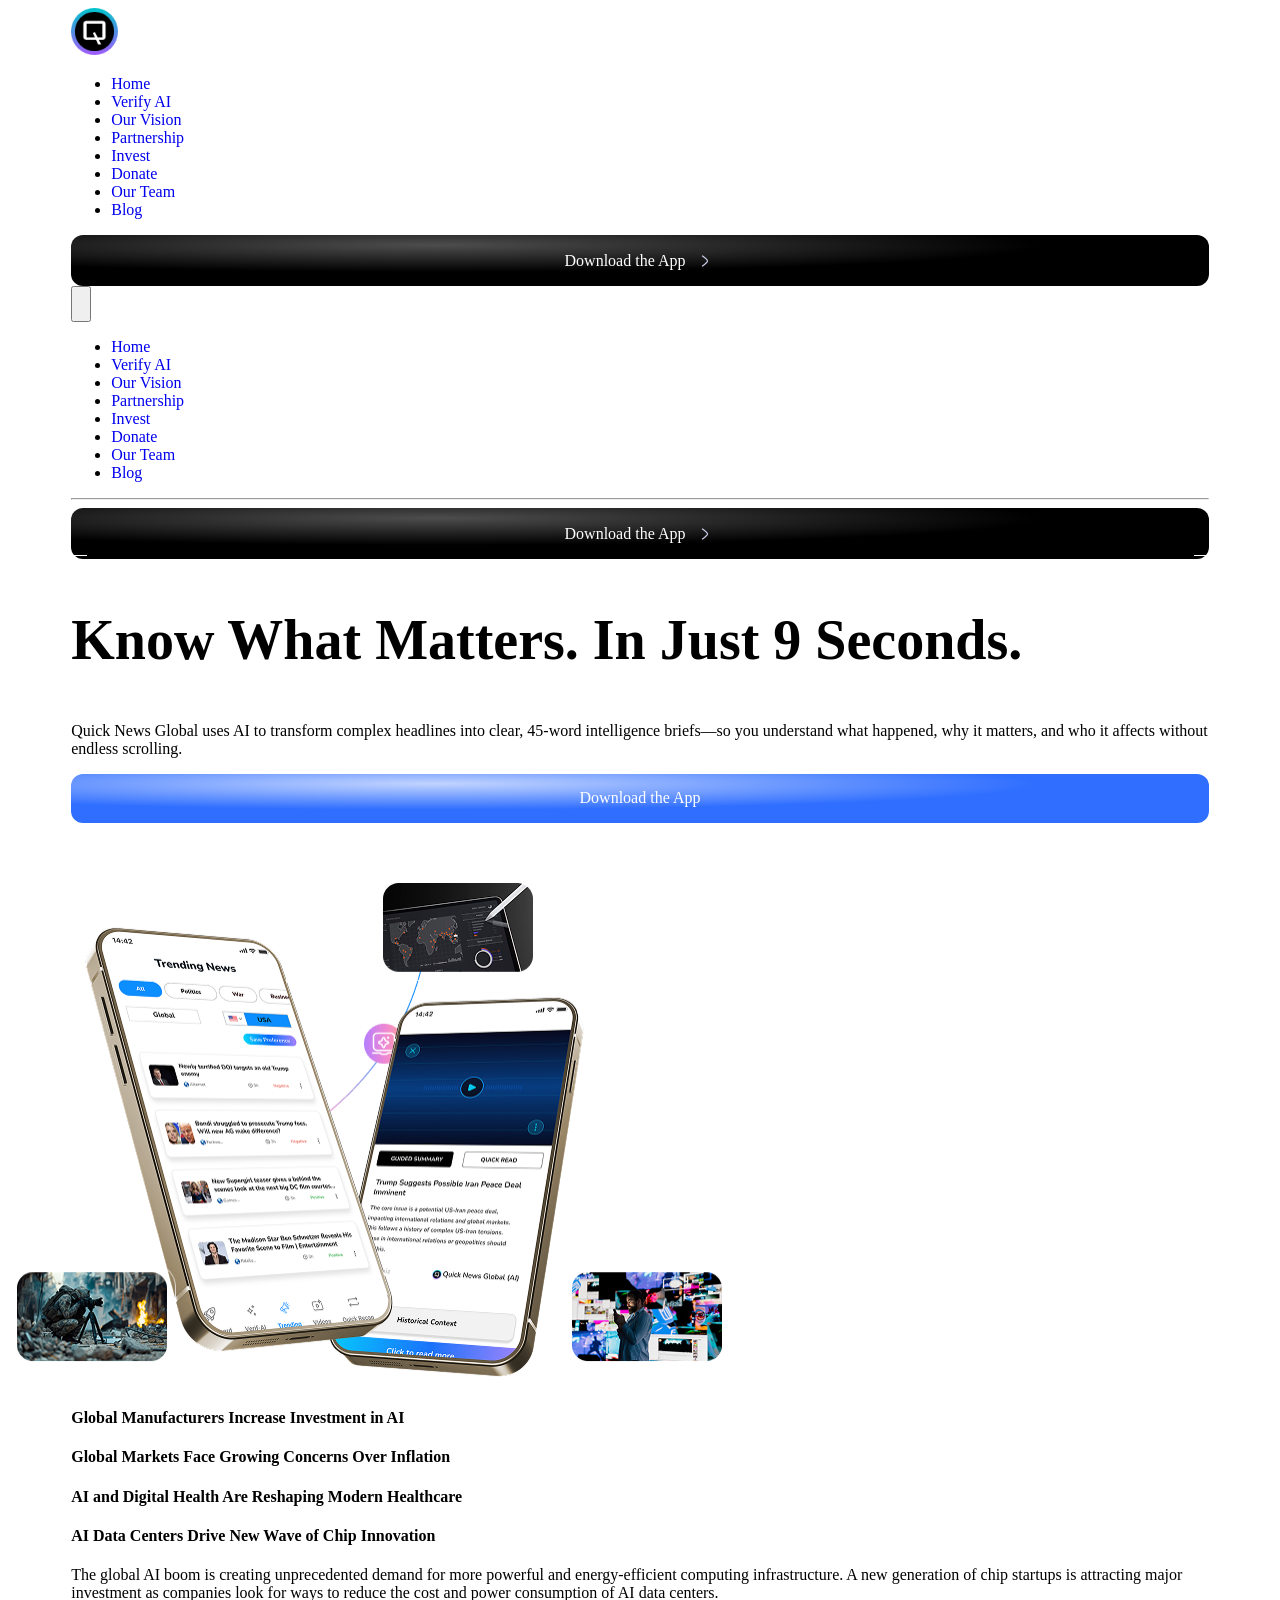
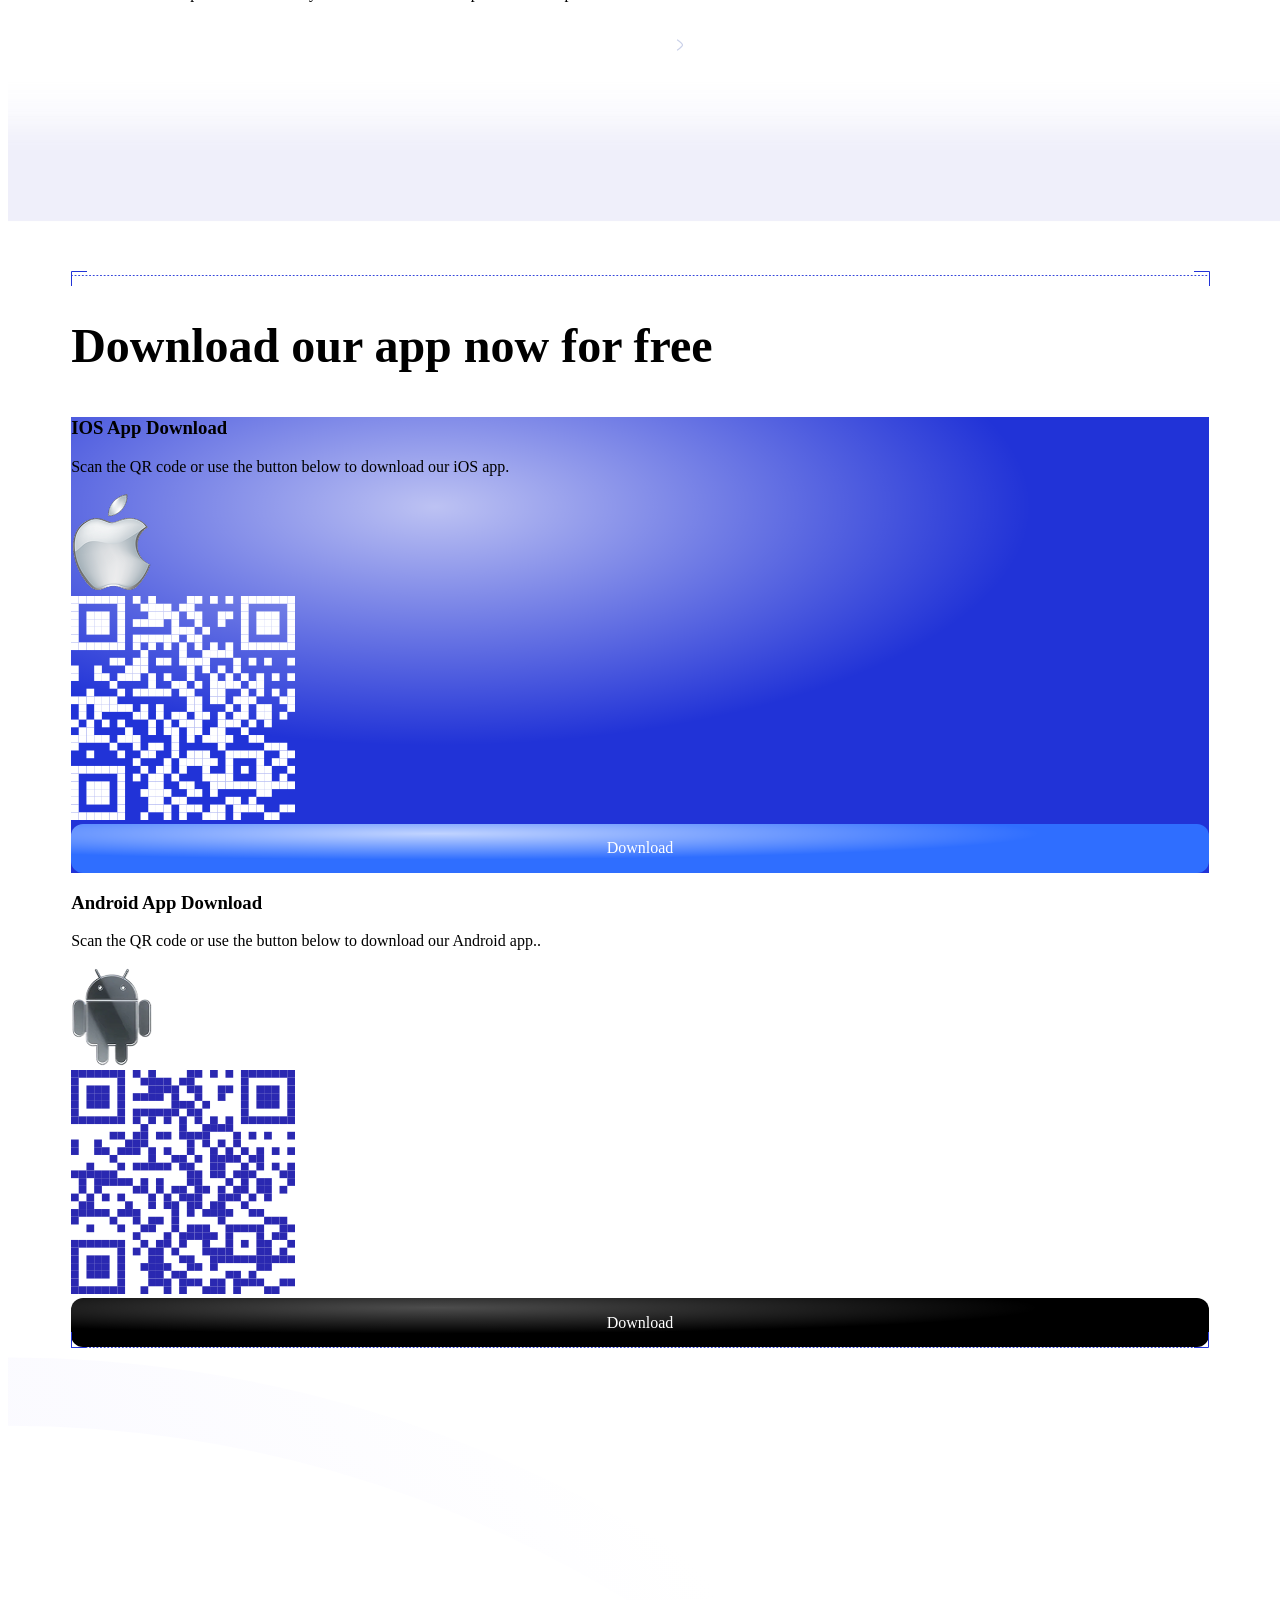
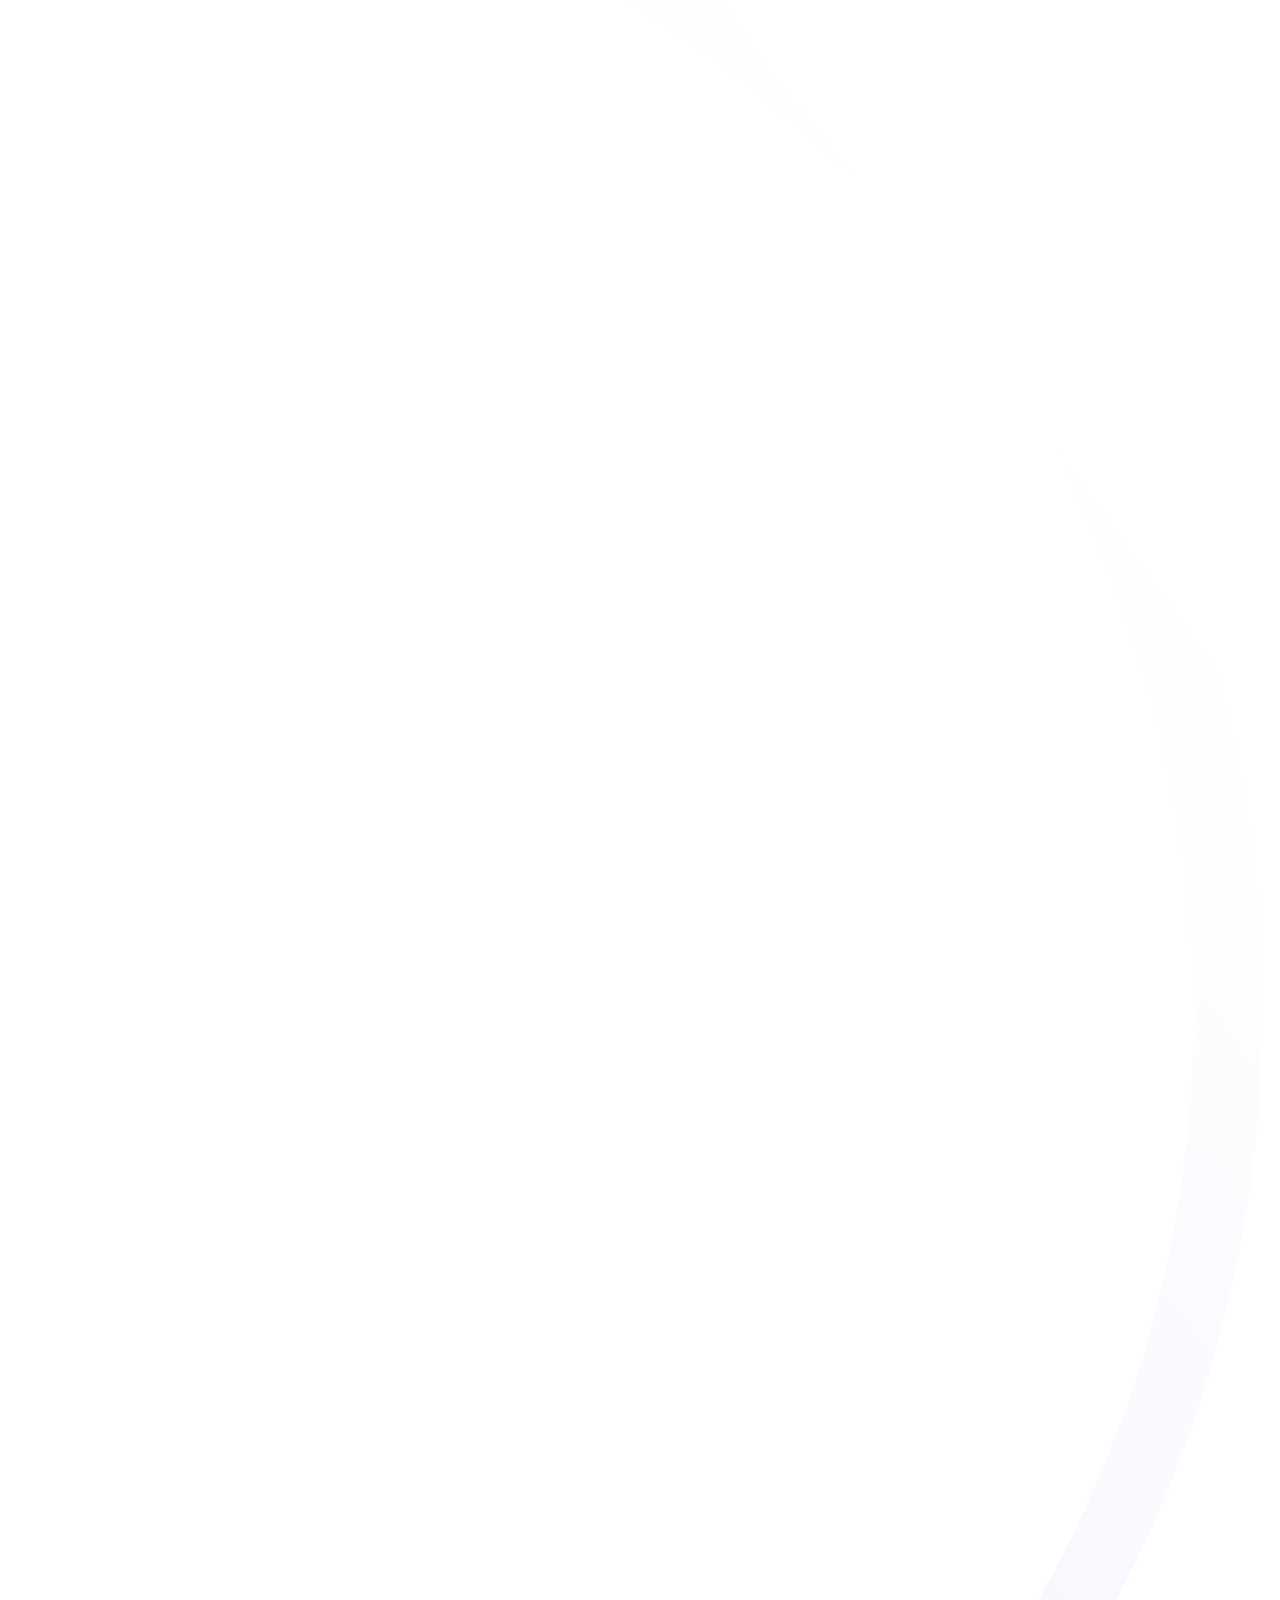
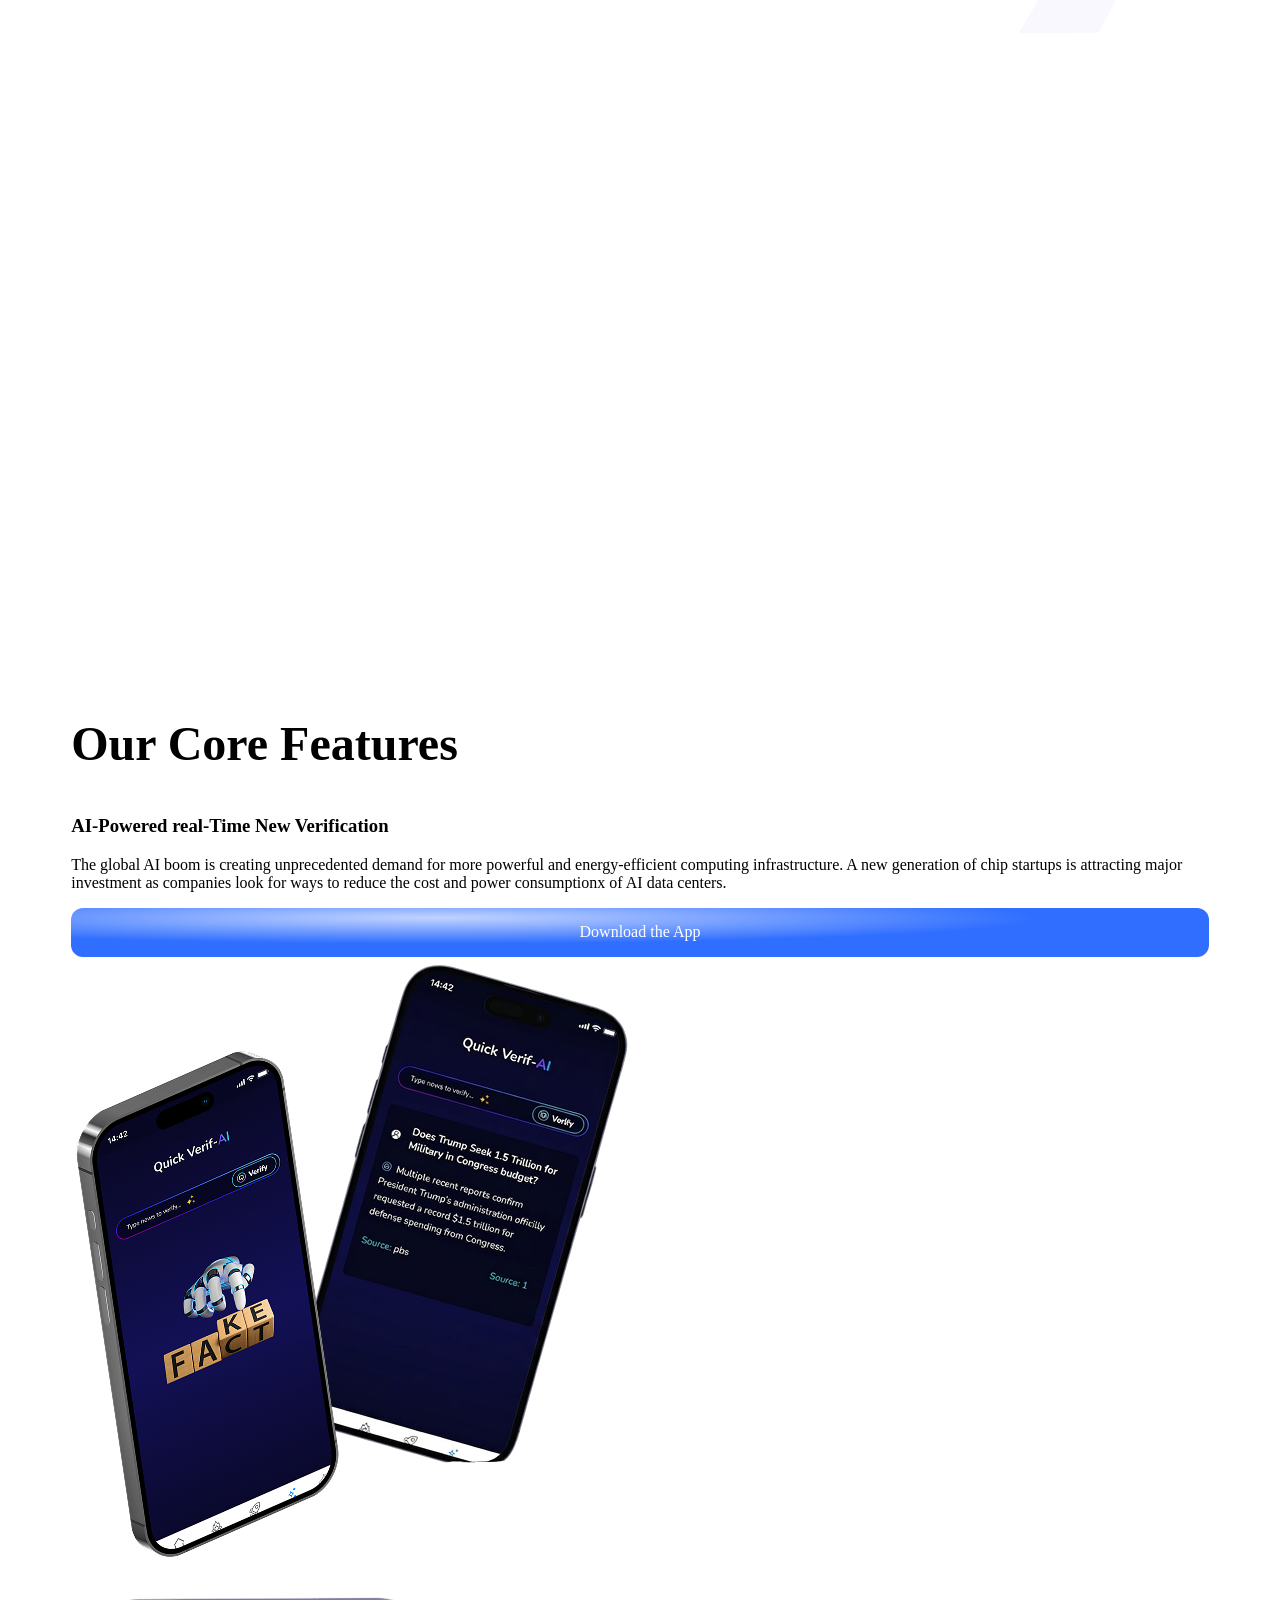
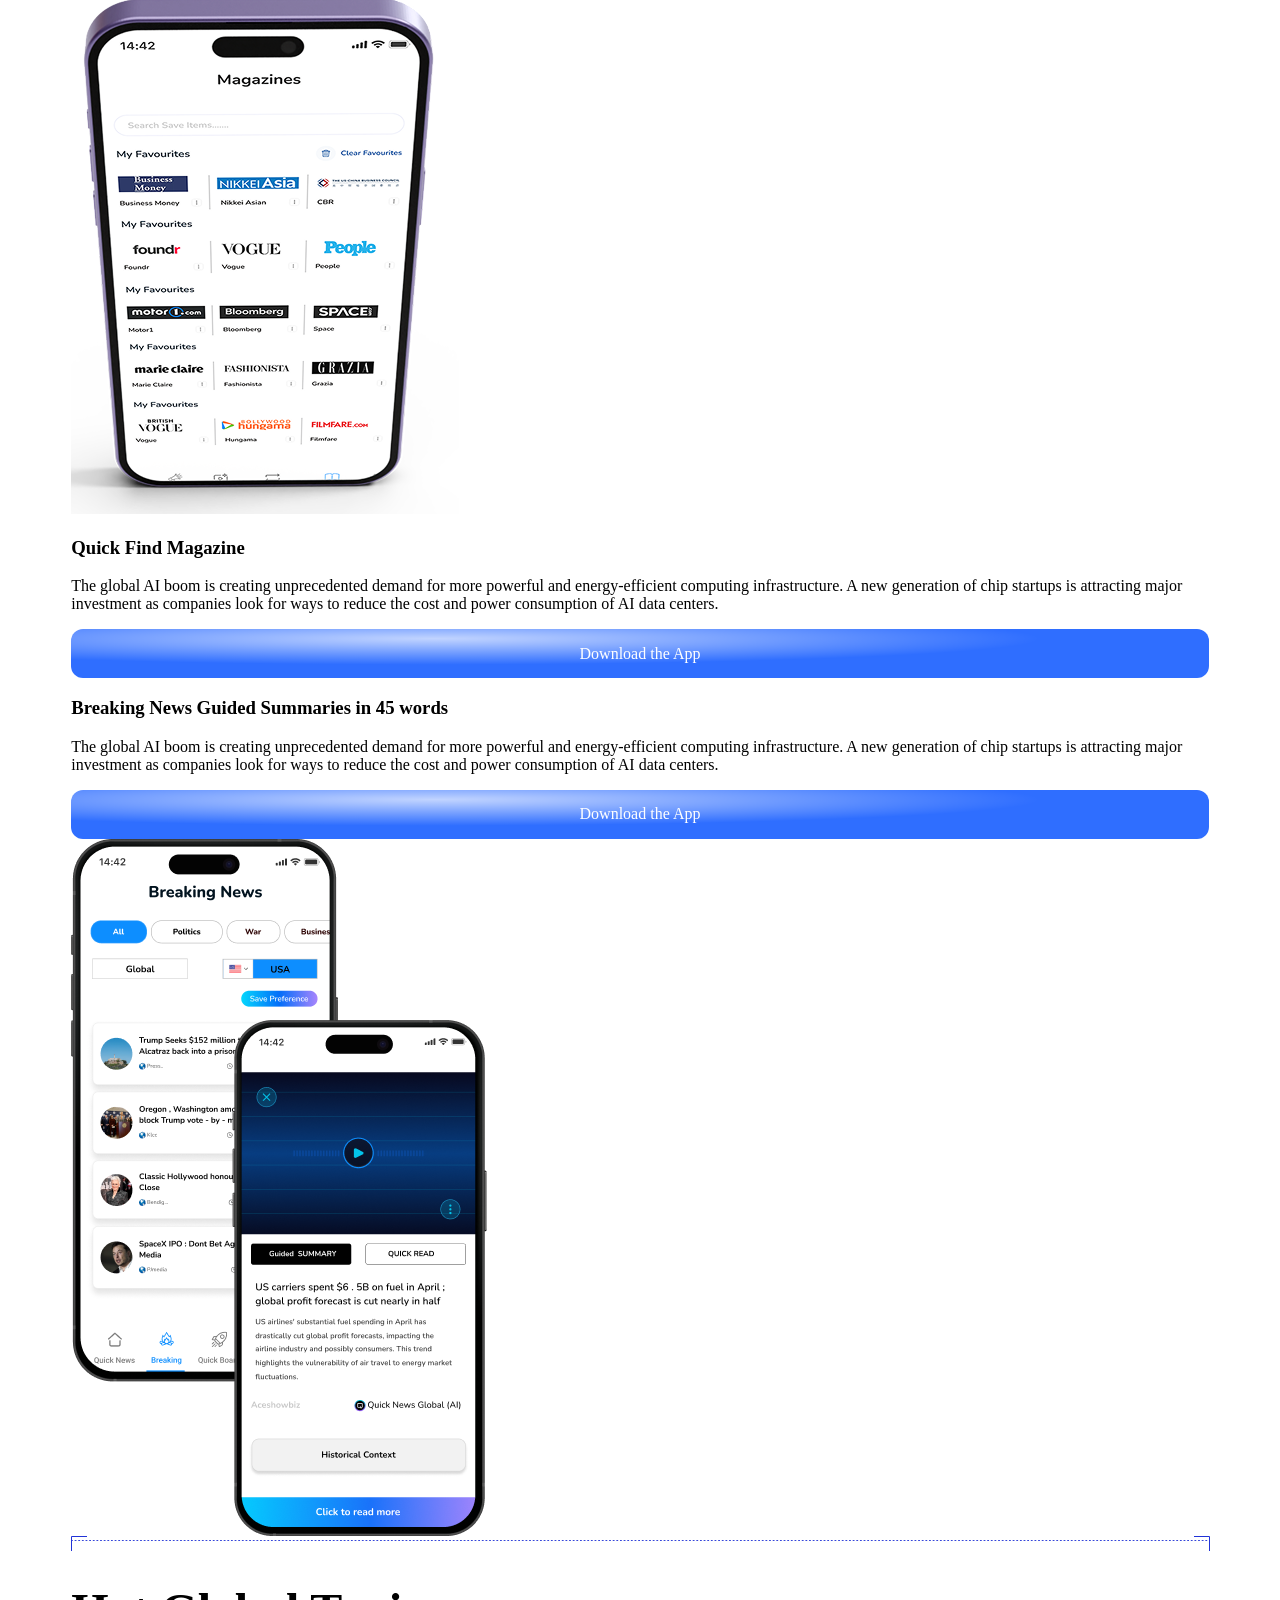
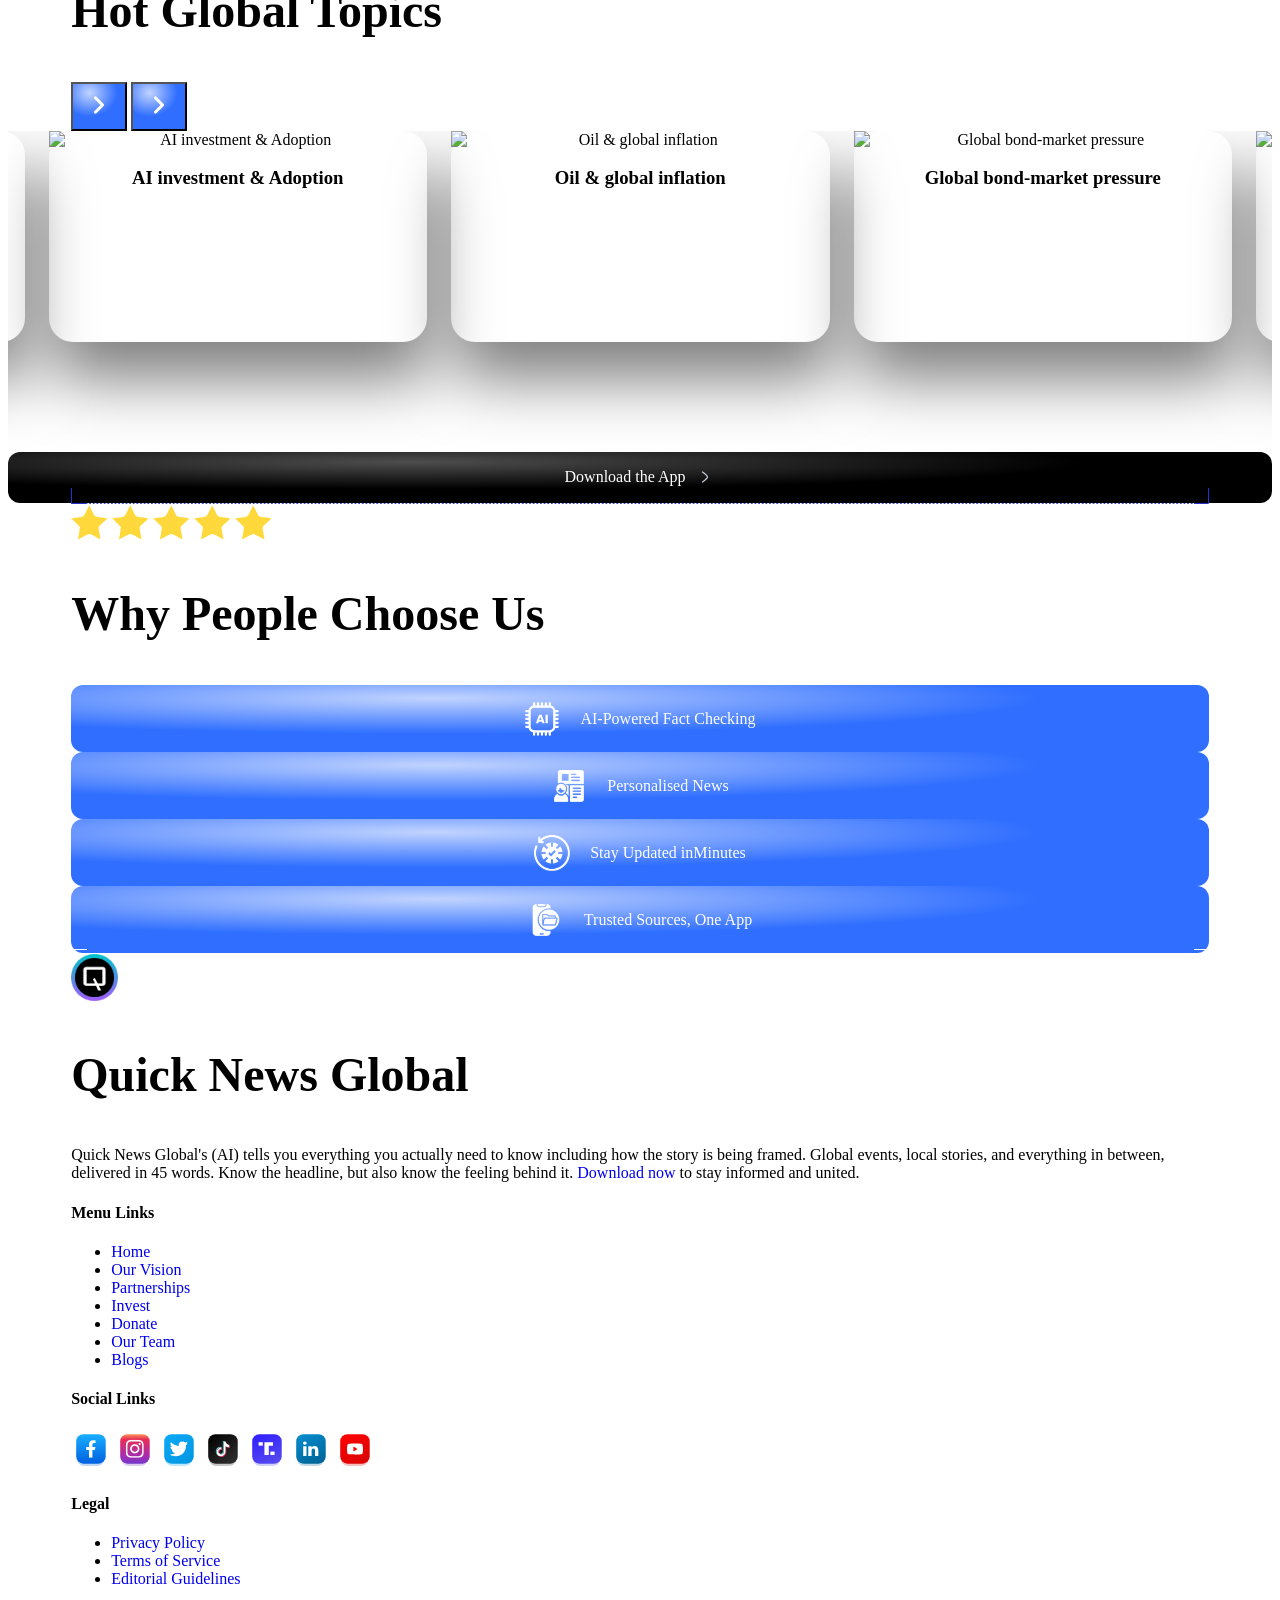
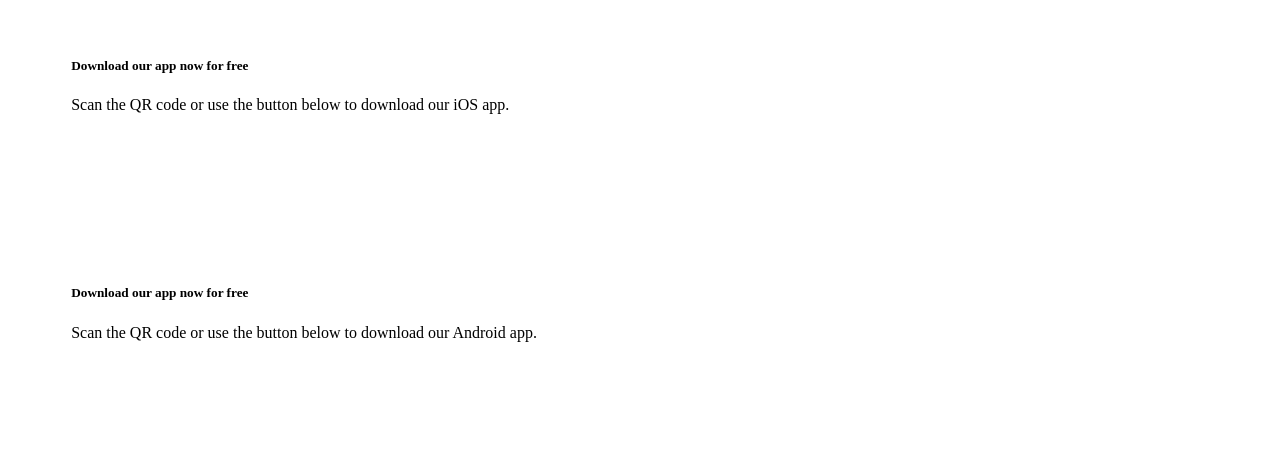
==== index.html @ 1e484a89 "working on paginations" ====
<!doctype html>
<html lang="en">
  <head>
    <meta charset="UTF-8" />
    <meta name="viewport" content="width=device-width, initial-scale=1.0" />
    <title>Quick News Global</title>

    <script src="https://cdn.tailwindcss.com"></script>
    <script src="tailwind-config.js"></script>
    <link
      rel="stylesheet"
      href="https://cdnjs.cloudflare.com/ajax/libs/OwlCarousel2/2.3.4/assets/owl.carousel.min.css"
    />
    <link
      rel="stylesheet"
      href="https://cdnjs.cloudflare.com/ajax/libs/OwlCarousel2/2.3.4/assets/owl.theme.default.min.css"
    />
    <link rel="stylesheet" href="style.css" />
  </head>

  <body class="font-body text-white antialiased">
    <!-- ================= NAVBAR ================= -->
    <div
      class="relative min-h-screen overflow-hidden bg-[url('./assets/images/home/hero-banner-bg.svg')] bg-no-repeat bg-cover"
      style="background-position: bottom left"
    >
      <header class="pt-4 md:pt-6 lg:pt-10 relative z-50">
        <div class="container mx-auto px-4">
          <nav
            class="flex items-center justify-between gap-[24px] xl:gap-[40px] rounded-[24px] border border-solid border-[rgba(255,255,255,0.2)] bg-[rgba(255,255,255,0.06)] px-6 py-[19px] backdrop-blur-[24.7px] relative"
          >
            <!-- Logo -->
            <a href="./" class="shrink-0">
              <img
                src="./assets/images/logos/quick-news.svg"
                alt="Quick News"
              />
            </a>

            <!-- Desktop Navigation Menu -->
            <div class="flex-1 hidden lg:flex items-center justify-between">
              <ul class="flex items-center gap-5 xl:gap-10 font-bold text-sm">
                <li>
                  <a
                    href="./"
                    class="leading-[20px] text-light-100 hover:text-light-950 py-[10px] transition-colors"
                    >Home</a
                  >
                </li>
                <li>
                  <a
                    href="/quick-verify.html"
                    class="leading-[20px] text-light-100 hover:text-light-950 py-[10px] transition-colors"
                    >Verify AI</a
                  >
                </li>
                <li>
                  <a
                    href="/about-us.html"
                    class="leading-[20px] text-light-100 hover:text-light-950 py-[10px] transition-colors"
                    >Our Vision</a
                  >
                </li>
                <li>
                  <a
                    href="/partnership.html"
                    class="leading-[20px] text-light-100 hover:text-light-950 py-[10px] transition-colors"
                    >Partnership</a
                  >
                </li>
                <li>
                  <a
                    href="/invest.html"
                    class="leading-[20px] text-light-100 hover:text-light-950 py-[10px] transition-colors"
                    >Invest</a
                  >
                </li>
                <li>
                  <a
                    href="/donate-now.html"
                    class="leading-[20px] text-light-100 hover:text-light-950 py-[10px] transition-colors"
                    >Donate</a
                  >
                </li>
                <li>
                  <a
                    href="#"
                    class="leading-[20px] text-light-100 hover:text-light-950 py-[10px] transition-colors"
                    >Our Team</a
                  >
                </li>
                <li>
                  <a
                    href="#"
                    class="leading-[20px] text-light-100 hover:text-light-950 py-[10px] transition-colors"
                    >Blog</a
                  >
                </li>
              </ul>

              <a
                href="#"
                class="btn btn-secondary shadow-custom-glow !px-6 xl:!px-10 flex items-center gap-2 btn-overlay"
              >
                Download the App
                <img
                  src="./assets/images/icons/light-blue-arrow-right.svg"
                  alt=""
                  width="20"
                  height="20"
                />
              </a>
            </div>

            <!-- Hamburger Toggle Button (Visible on Mobile/Tablet < lg) -->
            <button
              type="button"
              id="menu-toggle-btn"
              aria-label="Toggle navigation"
              class="lg:hidden p-2 rounded-xl bg-white/10 text-white hover:bg-white/20 focus:outline-none transition-all"
            >
              <!-- Hamburger Icon (Default) -->
              <svg
                id="hamburger-icon"
                class="w-6 h-6 stroke-current"
                fill="none"
                viewBox="0 0 24 24"
              >
                <path
                  stroke-linecap="round"
                  stroke-linejoin="round"
                  stroke-width="2"
                  d="M4 6h16M4 12h16M4 18h16"
                />
              </svg>

              <!-- Close Cross Icon (Hidden by default) -->
              <svg
                id="close-icon"
                class="w-6 h-6 stroke-current hidden"
                fill="none"
                viewBox="0 0 24 24"
              >
                <path
                  stroke-linecap="round"
                  stroke-linejoin="round"
                  stroke-width="2"
                  d="M6 18L18 6M6 6l12 12"
                />
              </svg>
            </button>

            <!-- Mobile Dropdown Menu Drawer -->
            <div
              id="mobile-menu"
              class="hidden absolute top-[calc(100%+12px)] left-0 right-0 w-full rounded-[24px] border border-white/20 bg-[#1c1775]/95 backdrop-blur-2xl p-6 shadow-2xl flex-col gap-5 lg:hidden z-50 transition-all duration-300"
            >
              <ul class="flex flex-col gap-3 font-bold text-base text-white">
                <li>
                  <a
                    href="./"
                    class="block py-2 px-3 rounded-lg hover:bg-white/10 text-light-100 hover:text-white transition-all"
                    >Home</a
                  >
                </li>
                <li>
                  <a
                    href="/quick-verify.html"
                    class="block py-2 px-3 rounded-lg hover:bg-white/10 text-light-100 hover:text-white transition-all"
                    >Verify AI</a
                  >
                </li>
                <li>
                  <a
                    href="/about-us.html"
                    class="block py-2 px-3 rounded-lg hover:bg-white/10 text-light-100 hover:text-white transition-all"
                    >Our Vision</a
                  >
                </li>
                <li>
                  <a
                    href="/partnership.html"
                    class="block py-2 px-3 rounded-lg hover:bg-white/10 text-light-100 hover:text-white transition-all"
                    >Partnership</a
                  >
                </li>
                <li>
                  <a
                    href="/invest.html"
                    class="block py-2 px-3 rounded-lg hover:bg-white/10 text-light-100 hover:text-white transition-all"
                    >Invest</a
                  >
                </li>
                <li>
                  <a
                    href="/donate-now.html"
                    class="block py-2 px-3 rounded-lg hover:bg-white/10 text-light-100 hover:text-white transition-all"
                    >Donate</a
                  >
                </li>
                <li>
                  <a
                    href="#"
                    class="block py-2 px-3 rounded-lg hover:bg-white/10 text-light-100 hover:text-white transition-all"
                    >Our Team</a
                  >
                </li>
                <li>
                  <a
                    href="#"
                    class="block py-2 px-3 rounded-lg hover:bg-white/10 text-light-100 hover:text-white transition-all"
                    >Blog</a
                  >
                </li>
              </ul>

              <hr class="border-white/15 my-1" />

              <a
                href="#"
                class="btn btn-secondary shadow-custom-glow btn-overlay w-full justify-center !py-3 flex items-center gap-2"
              >
                Download the App
                <img
                  src="./assets/images/icons/light-blue-arrow-right.svg"
                  alt=""
                  width="20"
                  height="20"
                />
              </a>
            </div>
          </nav>
        </div>
      </header>

      <!-- ================= HERO ================= -->
      <section
        class="hero-banner pb-[60px] lg:pb-[100px] xlg:pb-[134px] pt-4 md:pt-6 lg:pt-[34px] relative"
      >
        <div class="container relative z-[2]">
          <div class="divider"></div>

          <div
            class="text-center lg:text-left gap-y-12 pt-[60px] lg:pt-[100px] xlg:pt-[157px]"
          >
            <div class="flex flex-col gap-4 items-center lg:items-start">
              <h1>
                <span class="block">Know What Matters.</span> In Just 9 Seconds.
              </h1>

              <p class="text-base leading-[20px] w-full max-w-[575px]">
                Quick News Global uses AI to transform complex headlines into
                clear, 45-word intelligence briefs—so you understand what
                happened, why it matters, and who it affects without endless
                scrolling.
              </p>

              <div class="flex flex-wrap justify-center lg:justify-start gap-4">
                <a href="#" class="btn shadow-custom-black btn-overlay-primary"
                  >Download the App</a
                >
                <a href="#" class="btn btn-outline">How it Works</a>
              </div>
            </div>
          </div>
        </div>

        <img
          src="./assets/images/home/hero-moibles.png"
          alt=""
          width="723"
          height="509"
          class="static mx-auto mt-[48px] lg:m-0 lg:absolute lg:top-[calc(50%_+_10px)] lg:-translate-y-1/2 lg:right-[20px] xlg:right-[50px] w-full md:max-w-[55vw] lg:max-w-[42vw] xlg:max-w-[46vw] 1xl:max-w-[45.20vw] h-[auto]"
        />
      </section>

      <!-- ================= NEWS STRIP ================= -->
      <section class="pb-[60px] lg:pb-[83px]">
        <div class="container relative z-[2]">
          <div class="relative">
            <div class="divider plain-divider"></div>
            <div
              class="absolute top-0 left-0 w-[24px] h-[1px] bg-light-950"
            ></div>
          </div>

          <div
            class="grid gap-4 xl:gap-6 xl:gap-10 pt-8 md:grid-cols-2 lg:grid-cols-4"
          >
            <div class="flex flex-col gap-4">
              <h4
                class="text-[18px] xl:text-[20px] font-bold leading-[20px] xl:leading-[24px]"
              >
                Global Manufacturers Increase Investment in AI
              </h4>
            </div>

            <div class="flex flex-col gap-4">
              <h4
                class="text-[18px] xl:text-[20px] font-bold leading-[20px] xl:leading-[24px]]"
              >
                Global Markets Face Growing Concerns Over Inflation
              </h4>
            </div>

            <div class="flex flex-col gap-4">
              <h4
                class="text-[18px] xl:text-[20px] font-bold leading-[20px] xl:leading-[24px]]"
              >
                AI and Digital Health Are Reshaping Modern Healthcare
              </h4>
            </div>

            <div class="flex flex-col gap-4 relative">
              <div
                class="absolute top-[-33px] left-0 w-full h-[1px] bg-light-950 hidden lg:block"
              ></div>
              <h4
                class="text-[18px] xl:text-[20px] font-bold leading-[20px] xl:leading-[24px]]"
              >
                AI Data Centers Drive New Wave of Chip Innovation
              </h4>
              <p class="text-base leading-[20px] text-light-900 font-normal">
                The global AI boom is creating unprecedented demand for more
                powerful and energy-efficient computing infrastructure. A new
                generation of chip startups is attracting major investment as
                companies look for ways to reduce the cost and power consumption
                of AI data centers.
              </p>
              <a
                href="#"
                class="btn !shadow-[unset] btn-outline w-max !px-[28px] !py-[11px]"
              >
                Read more
                <img
                  src="./assets/images/icons/light-blue-arrow-right.svg"
                  alt=""
                  width="20"
                  height="20"
                />
              </a>
            </div>
          </div>
        </div>
      </section>
    </div>

    <!-- ================= DOWNLOAD APP ================= -->
     <!--  -->
    <section class="py-[60px] lg:py-[94px] bg-[#EFEFFA] relative">
      <div
        class="absolute top-[-16px] left-0 w-full max-w-[416px] h-[auto] z-[1] hidden lg:block"
      >
      <img src="./assets/images/home/hero-section-overlauy.png" alt="" />
       <!-- <img src="./assets/images/home/hero-section-overlay.svg" alt="" /> -->
        <!-- <svg
          xmlns="http://www.w3.org/2000/svg"
          width="100%"
          height="100%"
          viewBox="0 0 1440 200"
          fill="none"
        >
          <g filter="url(#filter0_f_180_1527)">
            <rect x="-50" y="50" width="1540" height="100" fill="#EFEFFA" />
          </g>
          <defs>
            <filter
              id="filter0_f_180_1527"
              x="-100"
              y="0"
              width="1640"
              height="200"
              filterUnits="userSpaceOnUse"
              color-interpolation-filters="sRGB"
            >
              <feFlood flood-opacity="0" result="BackgroundImageFix" />
              <feBlend
                mode="normal"
                in="SourceGraphic"
                in2="BackgroundImageFix"
                result="shape"
              />
              <feGaussianBlur
                stdDeviation="0"
                result="effect1_foregroundBlur_180_1527"
              />
            </filter>
          </defs>
        </svg> -->
      </div>
      <div class="container relative z-[2]">
        <div class="divider divider-blue mb-10 lg:mb-[80px]"></div>

        <h2 class="text-primary-800">Download our app now for free</h2>

        <div class="grid gap-4 md:gap-6 xl:-8 lg:grid-cols-2">
          <!-- iOS card -->
          <div
            class="flex flex-col gap-10 rounded-[24px] py-5 px-6 text-light-900 card-overlay-primary shadow-custom-black"
          >
            <div class="flex items-start justify-between">
              <div class="flex flex-col gap-2 w-full max-w-[382px]">
                <h3
                  class="text-[22px] lg:text-[32px] leading-[28px] lg:leading-[38px] font-bold"
                >
                  IOS App Download
                </h3>
                <p class="text-sm leading-5 font-bold">
                  Scan the QR code or use the button below to download our iOS
                  app.
                </p>
              </div>
              <img
                src="./assets/images/home/apple.png"
                alt=""
                width="81"
                height="100"
              />
            </div>

            <div class="flex justify-center">
              <img
                src="./assets/images/home/white-qr.svg"
                alt=""
                width="224"
                height="224"
              />
            </div>

            <a
              href="#"
              class="btn btn-primary btn-overlay-primary shadow-custom-black"
              >Download</a
            >
          </div>

          <!-- Android card -->
          <div
            class="flex flex-col gap-10 rounded-[24px] py-5 px-6 text-primary-900 bg-[rgba(255,255,255,0.06)] border border-solid border-[rgba(0,0,0,0.10)] relative z-[1] overflow-hidden"
          >
             <div
              class="absolute z-[-1] bottom-[-670px] right-[-255px] rotate-[-128.459deg] rounded-[755px] blur-[100.0378189086914px] bg-[linear-gradient(152deg,#FFF_62.37%,#1909D9_82.7%)] w-[746px] h-[755px]"
            ></div>
            <div
              class="absolute z-[-2] rotate-[-128.459deg] bottom-[-750px] left-[-420px] rounded-[755px] blur-[100.0378189086914px] bg-[linear-gradient(152deg,#FFF_62.37%,#1909D9_82.7%)] w-[746px] h-[755px]"
            ></div>

            <div class="flex items-start justify-between">
              <div class="flex flex-col gap-2 w-full max-w-[382px]">
                <h3
                  class="text-[22px] lg:text-[32px] leading-[28px] lg:leading-[38px] font-normal"
                >
                  Android App Download
                </h3>
                <p class="text-sm leading-5 font-bold">
                  Scan the QR code or use the button below to download our
                  Android app..
                </p>
              </div>
              <img
                src="./assets/images/home/anroid.png"
                alt=""
                width="81"
                height="100"
              />
            </div>

            <div class="flex justify-center">
              <img
                src="./assets/images/home/blue-qr.svg"
                alt=""
                width="224"
                height="224"
              />
            </div>

            <a href="#" class="btn btn-overlay shadow-custom-black">Download</a>
          </div>
        </div>

        <div class="divider divider-blue divider-up mt-10 lg:mt-[80px]"></div>
      </div>
    </section>

    <section
      class="relative bg-[url('./assets/images/home/core-feature-bg.png')] bg-no-repeat bg-cover py-[60px] lg:py-[94px] overflow-hidden"
    >
      <div
        class="absolute top-0 left-0 bg-[url('./assets/images/home/core-feature-triangle.png')] w-full max-w-[324px] bg-no-repeat h-[328px] block pointer-events-none hidden md:block"
      ></div>
      <div
        class="absolute bottom-0 left-0 w-full max-w-[95%] h-auto lg:h-[85%]"
      >
        <svg
          xmlns="http://www.w3.org/2000/svg"
          viewBox="0 0 1336 1992"
          fill="none"
          preserveAspectRatio="none"
          class="w-full h-full block"
        >
          <circle
            cx="-0.439845"
            cy="1336.24"
            r="1290.13"
            transform="rotate(53.4255 -0.439845 1336.24)"
            stroke="url(#paint0_linear_59_1132)"
            stroke-opacity="0.1"
            stroke-width="72.04"
          />
          <defs>
            <linearGradient
              id="paint0_linear_59_1132"
              x1="-0.439819"
              y1="92.1241"
              x2="-0.439819"
              y2="2580.35"
              gradientUnits="userSpaceOnUse"
            >
              <stop stop-color="white" />
              <stop offset="1" stop-color="#2010F8" />
            </linearGradient>
          </defs>
        </svg>
      </div>
      <div
        class="absolute bottom-0 right-0 w-full max-w-[90%] h-auto lg:h-[27%]"
      >
        <svg
          xmlns="http://www.w3.org/2000/svg"
          viewBox="0 0 1241 622"
          fill="none"
          preserveAspectRatio="none"
          class="w-full h-full block"
        >
          <circle
            cx="1187.21"
            cy="1187.21"
            r="1141.01"
            transform="rotate(-60.2651 1187.21 1187.21)"
            stroke="white"
            stroke-opacity="0.1"
            stroke-width="82"
          />
        </svg>
      </div>
      <div
        class="absolute top-0 left-0 bg-[url('./assets/images/home/core-feature-glow.png')] bg-no-repeat bg-bottom-left w-full md:max-w-[90%] h-[30%]"
      ></div>

      <div class="relative z-[1] text-light-900 container">
        <div class="text-center">
          <h2
            class="text-3xl sm:text-5xl font-bold tracking-tight text-white drop-shadow-md"
          >
            Our Core Features
          </h2>
        </div>

        <div class="space-y-6">
          <!-- ================= FEATURE 1 ================= -->
          <div
            class="grid grid-cols-1 lg:grid-cols-2 gap-12 lg:gap-16 items-center"
          >
            <div
              class="w-full max-w-[90%] md:max-w-[525px] mx-auto lg:ml-0 lg:mr-auto lg:pt-10 flex flex-col gap-4 lg:gap-6 text-center lg:text-left relative"
            >
              <h3
                class="text-2xl md:text-[24px] lg:text-[40px] font-bold leading-[30px] lg:leading-[48px]"
              >
                AI-Powered real-Time New Verification
              </h3>
              <p
                class="text-base lg:text-[20px] leading-[24px] lg:leading-[36px] font-normal"
              >
                The global AI boom is creating unprecedented demand for more
                powerful and energy-efficient computing infrastructure. A new
                generation of chip startups is attracting major investment as
                companies look for ways to reduce the cost and power
                consumptionx of AI data centers.
              </p>
              <div>
                <a
                  href="#"
                  class="btn btn-primary btn-overlay-primary shadow-custom-black !inline-block"
                >
                  Download the App
                </a>
              </div>
            </div>

            <!-- Phone Mockups -->
            <div class="flex justify-center lg:justify-end items-center">
              <img
                src="./assets/images/home/ai-powered-real-time-new-verification.png"
                alt=""
              />
            </div>
          </div>

          <!-- ================= FEATURE 2 ================= -->
          <div
            class="grid grid-cols-1 lg:grid-cols-2 gap-12 lg:gap-16 items-center"
          >
            <!-- Phone Mockup (Left Side) -->
            <div
              class="order-2 lg:order-1 flex justify-center lg:justify-start"
            >
              <img src="./assets/images/home/quick-find-magazine.png" alt="" />
            </div>

            <!-- Text Content (Right Side) -->
            <div
              class="order-1 lg:order-2 w-full max-w-[90%] md:max-w-[525px] mx-auto lg:ml-0 lg:mr-auto flex flex-col gap-4 lg:gap-6 text-center lg:text-left"
            >
              <h3
                class="text-2xl md:text-[24px] lg:text-[40px] font-bold leading-[30px] lg:leading-[48px]"
              >
                Quick Find Magazine
              </h3>
              <p
                class="text-base lg:text-[20px] leading-[24px] lg:leading-[36px] font-normal"
              >
                The global AI boom is creating unprecedented demand for more
                powerful and energy-efficient computing infrastructure. A new
                generation of chip startups is attracting major investment as
                companies look for ways to reduce the cost and power consumption
                of AI data centers.
              </p>
              <div>
                <a
                  href="#"
                  class="btn btn-primary btn-overlay-primary shadow-custom-black !inline-block"
                >
                  Download the App
                </a>
              </div>
            </div>
          </div>

          <!-- ================= FEATURE 3 ================= -->
          <div
            class="grid grid-cols-1 lg:grid-cols-2 gap-12 lg:gap-16 items-center"
          >
            <!-- Text Content -->
            <div
              class="w-full max-w-[90%] md:max-w-[525px] mx-auto lg:ml-0 lg:mr-auto flex flex-col gap-4 lg:gap-6 text-center lg:text-left"
            >
              <h3
                class="text-2xl md:text-[24px] lg:text-[40px] font-bold leading-[30px] lg:leading-[48px]"
              >
                Breaking News Guided Summaries in 45 words
              </h3>
              <p
                class="text-base lg:text-[20px] leading-[24px] lg:leading-[36px] font-normal"
              >
                The global AI boom is creating unprecedented demand for more
                powerful and energy-efficient computing infrastructure. A new
                generation of chip startups is attracting major investment as
                companies look for ways to reduce the cost and power consumption
                of AI data centers.
              </p>
              <div>
                <a
                  href="#"
                  class="btn btn-primary btn-overlay-primary shadow-custom-black !inline-block"
                >
                  Download the App
                </a>
              </div>
            </div>

            <!-- Dual Phone Mockups -->
            <div class="flex justify-center lg:justify-end items-center">
              <img
                src="./assets/images/home/breaking-news-guided-summaries-in-45-words.png"
                alt=""
              />
            </div>
          </div>
        </div>
      </div>
    </section>

    <section class="py-[60px] lg:py-[94px] !pb-0">
      <div class="container mx-auto px-4 sm:px-6 lg:px-8">
        <div class="divider divider-blue mb-10 lg:mb-[80px]"></div>

        <!-- Header with Title & Custom Controls -->
        <div class="flex items-center justify-between mb-8">
          <h2 class="text-primary-800 !mb-0">Hot Global Topics</h2>

          <!-- Custom Owl Navigation Controls -->
          <div class="flex items-center gap-1">
            <button
              type="button"
              id="owl-prev-btn"
              aria-label="Previous slide"
              class="w-[56px] h-[56px] rounded-[12px] btn-overlay-primary shadow-custom-black hover:opacity-50 hidden md:flex items-center justify-center transition-all duration-200"
            >
              <img
                src="./assets/images/icons/angle-right.svg"
                alt=""
                class="rotate-180"
              />
            </button>

            <button
              type="button"
              id="owl-next-btn"
              aria-label="Next slide"
              class="w-[56px] h-[56px] rounded-[12px] btn-overlay-primary shadow-custom-black hover:opacity-50 hidden md:flex items-center justify-center shadow-md transition-all duration-200"
            >
              <img src="./assets/images/icons/angle-right.svg" alt="" />
            </button>
          </div>
        </div>
      </div>

      <!-- Owl Carousel Container -->
      <div class="w-full">
        <div class="owl-carousel owl-theme hot-topics-carousel">
          <!-- Card 1 -->
          <div
            class="card-item group cursor-pointer shadow-xl rounded-[24px] overflow-hidden relative"
          >
            <img
              src="https://images.unsplash.com/photo-1611974789855-9c2a0a7236a3?q=80&w=800&auto=format&fit=crop"
              alt="Oil & global inflation"
              class="w-full h-full object-cover block transition-transform duration-500 group-hover:scale-105"
            />
            <div
              class="absolute inset-0 bg-gradient-to-t from-black/85 via-black/30 to-transparent"
            ></div>
            <div class="absolute inset-0 flex items-center justify-center p-4">
              <h3 class="text-[24px] font-bold leading-[29px]">
                Oil & global inflation
              </h3>
            </div>
          </div>

          <!-- Card 2 -->
          <div
            class="card-item group cursor-pointer shadow-xl rounded-[24px] overflow-hidden relative"
          >
            <img
              src="https://images.unsplash.com/photo-1590283603385-17ffb3a7f29f?q=80&w=800&auto=format&fit=crop"
              alt="Global bond-market pressure"
              class="w-full h-full object-cover block transition-transform duration-500 group-hover:scale-105"
            />
            <div
              class="absolute inset-0 bg-gradient-to-t from-black/85 via-black/30 to-transparent"
            ></div>
            <div class="absolute inset-0 flex items-center justify-center p-4">
              <h3 class="text-[24px] font-bold leading-[29px]">
                Global bond-market pressure
              </h3>
            </div>
          </div>

          <!-- Card 3 -->
          <div
            class="card-item group cursor-pointer shadow-xl rounded-[24px] overflow-hidden relative"
          >
            <img
              src="https://images.unsplash.com/photo-1642543492481-44e81e3914a7?q=80&w=800&auto=format&fit=crop"
              alt="Emerging markets volatility"
              class="w-full h-full object-cover block transition-transform duration-500 group-hover:scale-105"
            />
            <div
              class="absolute inset-0 bg-gradient-to-t from-black/85 via-black/30 to-transparent"
            ></div>
            <div class="absolute inset-0 flex items-center justify-center p-4">
              <h3 class="text-[24px] font-bold leading-[29px]">
                Emerging markets volatility
              </h3>
            </div>
          </div>

          <!-- Card 4 -->
          <div
            class="card-item group cursor-pointer shadow-xl rounded-[24px] overflow-hidden relative"
          >
            <img
              src="https://images.unsplash.com/photo-1590283603385-17ffb3a7f29f?q=80&w=800&auto=format&fit=crop"
              alt="AI investment & Adoption"
              class="w-full h-full object-cover block transition-transform duration-500 group-hover:scale-105"
            />
            <div
              class="absolute inset-0 bg-gradient-to-t from-black/85 via-black/30 to-transparent"
            ></div>
            <div class="absolute inset-0 flex items-center justify-center p-4">
              <h3 class="text-[24px] font-bold leading-[29px]">
                AI investment & Adoption
              </h3>
            </div>
          </div>
        </div>

        <!-- Floating "Download the App" Pill -->
        <div class="flex justify-center relative z-[1]">
          <a href="#" class="btn btn-overlay shadow-custom-glow">
            Download the App
            <img
              src="./assets/images/icons/light-blue-arrow-right.svg"
              alt=""
              width="20"
              height="20"
            />
          </a>
        </div>
      </div>

      <div class="container mx-auto px-4 sm:px-6 lg:px-8">
        <div class="divider divider-blue divider-up mt-10 lg:mt-[80px]"></div>
      </div>
    </section>

    <section class="py-[60px] lg:py-[94px]">
      <div class="container">
        <div
          class="relative rounded-[32px] bg-[url('./assets/images/home/why-we-choose-us.png')] bg-no-repeat bg-cover px-6 py-10 md:p-12 lg:p-16 overflow-hidden shadow-2xl flex flex-col lg:flex-row lg:items-center justify-between gap-4 md:gap-6 xl:gap-10"
        >
          <!-- Left Content Section -->
          <div
            class="flex flex-col items-center lg:items-start w-full lg:max-w-[391px] gap-4 lg:gap-[34px]"
          >
            <!-- 5 Yellow Star Ratings -->
            <div class="flex items-center gap-2 lg:gap-4">
              <img
                src="./assets/images/icons/rating-star.svg"
                alt=""
                width="37"
                height="37"
                class="w-full max-w-[20px] lg:max-w-[37px] h-auto"
              />
              <img
                src="./assets/images/icons/rating-star.svg"
                alt=""
                width="37"
                height="37"
                class="w-full max-w-[20px] lg:max-w-[37px] h-auto"
              />
              <img
                src="./assets/images/icons/rating-star.svg"
                alt=""
                width="37"
                height="37"
                class="w-full max-w-[30px] lg:max-w-[37px] h-auto"
              />
              <img
                src="./assets/images/icons/rating-star.svg"
                alt=""
                width="37"
                height="37"
                class="w-full max-w-[20px] lg:max-w-[37px] h-auto"
              />
              <img
                src="./assets/images/icons/rating-star.svg"
                alt=""
                width="37"
                height="37"
                class="w-full max-w-[20px] lg:max-w-[37px] h-auto"
              />
            </div>

            <!-- Heading -->
            <h2
              class="xl:!text-[39px] xl:!font-black xl:!leading-[54px] !mb-0 text-center lg:text-left"
            >
              Why People <span class="block">Choose Us</span>
            </h2>
          </div>

          <!-- Right Floating Glass Pill Badges -->
          <div
            class="flex flex-col items-end space-y-4 w-full lg:flex-1 relative xlg:min-h-[353px]"
          >
            <!-- Badge 1 -->
            <div
              class="btn btn-overlay-primary w-full xl:max-w-[395px] !justify-start !p-4 !shadow-custom-black transition-all duration-300 static xlg:absolute right-[calc((100%_-_395px))] 2xl:right-[calc((100%_-_395px)_-_18%)] top-[calc(16px)]"
            >
              <!-- AI Icon -->
              <img
                src="./assets/images/icons/ai.svg"
                alt=""
                width="36"
                height="36"
              />
              <div class="h-9 w-[1px] bg-light-950"></div>
              <span
                class="text-base md:text-[18px] lg:text-[23px] font-bold leading-[24px] lg:leading-[32px]"
                >AI-Powered Fact Checking</span
              >
            </div>

            <!-- Badge 2 -->
            <div
              class="btn btn-overlay-primary w-full xl:max-w-[406px] !justify-start !p-4 !shadow-custom-black transition-all duration-300 static right-[calc((100%_-_406px)_-_8%)] xlg:absolute 2xl:right-[calc((100%_-_406px)_-_27%)] top-[calc(84px*1)]"
            >
              <!-- AI Icon -->
              <img
                src="./assets/images/icons/personalize-news.svg"
                alt=""
                width="36"
                height="36"
              />
              <div class="h-9 w-[1px] bg-light-950"></div>
              <span
                class="text-base md:text-[18px] lg:text-[23px] font-bold leading-[24px] lg:leading-[32px]"
                >Personalised News
              </span>
            </div>

            <!-- Badge 3 -->
            <div
              class="btn btn-overlay-primary w-full xl:max-w-[406px] !justify-start !p-4 !shadow-custom-black transition-all duration-300 static xlg:absolute right-[calc((100%_-_406px)_-_17%)] 2xl:right-[calc((100%_-_406px)_-_37%)] top-[calc(84px*2)]"
            >
              <!-- AI Icon -->
              <img
                src="./assets/images/icons/stay-update.svg"
                alt=""
                width="36"
                height="36"
              />
              <div class="h-9 w-[1px] bg-light-950"></div>
              <span
                class="text-base md:text-[18px] lg:text-[23px] font-bold leading-[24px] lg:leading-[32px]"
                >Stay Updated inMinutes</span
              >
            </div>

            <!-- Badge 4 -->
            <div
              class="btn btn-overlay-primary w-full xl:max-w-[406px] !justify-start !p-4 !shadow-custom-black transition-all duration-300 static xlg:absolute right-[0] top-[calc(84px*3)]"
            >
              <!-- AI Icon -->
              <img
                src="./assets/images/icons/trusted-source.svg"
                alt=""
                width="36"
                height="36"
              />
              <div class="h-9 w-[1px] bg-light-950"></div>
              <span
                class="text-base md:text-[18px] lg:text-[23px] font-bold leading-[24px] lg:leading-[32px]"
                >Trusted Sources, One App</span
              >
            </div>
          </div>
        </div>
      </div>
    </section>

    <footer
      class="py-[50px] bg-[url('./assets/images/home/footer-bg.png')] bg-no-repeat bg-cover text-light-950"
    >
      <div class="container">
        <div class="divider"></div>

        <!-- Main Footer Content -->
        <div class="py-12 lg:py-16">
          <div class="grid grid-cols-1 lg:grid-cols-12 gap-4 md:gap-9">
            <!-- Left Column: Branding & Description -->
            <div class="lg:col-span-full flex flex-col justify-between">
              <div>
                <!-- Brand Icon / Logo -->
                <a href="/" class="inline-block">
                  <div
                    class="w-10 h-10 rounded-full bg-light-1950 border border-white/20 flex items-center justify-center"
                  >
                    <img
                      src="./assets/images/logos/quick-news.svg"
                      alt="Quick News Global"
                      class="w-6 h-6"
                    />
                  </div>
                </a>

                <!-- Heading -->
                <h2 class="!mb-6">Quick News Global</h2>

                <!-- Paragraph -->
                <p class="text-base leading-[20px] max-w-[445px]">
                  Quick News Global's (AI) tells you everything you actually
                  need to know including how the story is being framed. Global
                  events, local stories, and everything in between, delivered in
                  45 words. Know the headline, but also know the feeling behind
                  it.
                  <a
                    href="#"
                    class="underline text-white hover:text-primary-400 transition-colors"
                    >Download now</a
                  >
                  to stay informed and united.
                </p>
              </div>
            </div>

            <!-- Middle Column: Navigation Columns (Menu, Social, Legal) -->
            <div
              class="lg:col-span-7 xlg:col-span-8 grid grid-cols-1 md:grid-cols-3 gap-4 sm:gap-[90px] w-full max-w-[752px]"
            >
              <!-- Menu Links -->
              <div>
                <h4
                  class="text-[18px] leading-[20px] tracking-[0.21px]font-medium mb-6"
                >
                  Menu Links
                </h4>
                <ul class="space-y-3 text-base leading-[20px]">
                  <li>
                    <a href="./" class="hover:text-white transition-colors"
                      >Home</a
                    >
                  </li>
                  <li>
                    <a
                      href="/about-us.html"
                      class="hover:text-white transition-colors"
                      >Our Vision</a
                    >
                  </li>
                  <li>
                    <a
                      href="/partnership.html"
                      class="hover:text-white transition-colors"
                      >Partnerships</a
                    >
                  </li>
                  <li>
                    <a
                      href="/invest.html"
                      class="hover:text-white transition-colors"
                      >Invest</a
                    >
                  </li>
                  <li>
                    <a
                      href="/donate-now.html"
                      class="hover:text-white transition-colors"
                      >Donate</a
                    >
                  </li>
                  <li>
                    <a href="#" class="hover:text-white transition-colors"
                      >Our Team</a
                    >
                  </li>
                  <li>
                    <a href="#" class="hover:text-white transition-colors"
                      >Blogs</a
                    >
                  </li>
                </ul>
              </div>

              <!-- Social Links -->
              <div>
                <h4
                  class="text-[18px] leading-[20px] tracking-[0.21px]font-medium mb-6"
                >
                  Social Links
                </h4>
                <div
                  class="flex flex-wrap md:grid md:grid-cols-4 gap-4 md:gap-x-[17px] md:gap-y-[19px]"
                >
                  <a href="#" aria-label="Facebook">
                    <img src="./assets/images/icons/facebook.svg" alt="" />
                  </a>
                  <a href="#" aria-label="Instagram">
                    <img src="./assets/images/icons/instagram.svg" alt="" />
                  </a>
                  <a href="#" aria-label="Twitter">
                    <img src="./assets/images/icons/twitter.svg" alt="" />
                  </a>
                  <a href="#" aria-label="TikTok">
                    <img src="./assets/images/icons/tik-tok.svg" alt="" />
                  </a>
                  <a href="#" aria-label="Truth">
                    <img src="./assets/images/icons/truth.svg" alt="" />
                  </a>
                  <a href="#" aria-label="LinkedIn">
                    <img src="./assets/images/icons/linkdin.svg" alt="" />
                  </a>
                  <a href="#" aria-label="YouTube">
                    <img src="./assets/images/icons/youtube.svg" alt="" />
                  </a>
                </div>
              </div>

              <!-- Legal -->
              <div>
                <h4
                  class="text-[18px] leading-[20px] tracking-[0.21px]font-medium mb-6"
                >
                  Legal
                </h4>
                <ul class="space-y-3 text-base leading-[20px]">
                  <li>
                    <a href="#" class="hover:text-white transition-colors"
                      >Privacy Policy</a
                    >
                  </li>
                  <li>
                    <a href="#" class="hover:text-white transition-colors"
                      >Terms of Service</a
                    >
                  </li>
                  <li>
                    <a href="#" class="hover:text-white transition-colors"
                      >Editorial Guidelines</a
                    >
                  </li>
                </ul>
              </div>
            </div>

            <!-- Right Column: App Download Cards -->
            <div
              class="lg:col-span-5 xlg:col-span-4 flex flex-col space-y-4 justify-start text-primary-950 max-w-[412px]"
            >
              <!-- iOS App Card -->
              <div
                class="rounded-[10px] border border-[rgba(255,255,255,.20)] bg-[rgba(255,255,255,0.06)] backdrop-blur-[4.697754383087158px] p-4 flex items-center justify-between gap-[15px] transition-all"
              >
                <div class="flex flex-col gap-[15px]">
                  <div class="shrink-0">
                    <img src="./assets/images/icons/footer-apple.svg" alt="" />
                  </div>

                  <div class="flex flex-col gap-[3px]">
                    <h5 class="text-base font-bold">
                      Download our app now for free
                    </h5>
                    <p class="text-[12px] leading-tight">
                      Scan the QR code or use the button below to download our
                      iOS app.
                    </p>
                  </div>
                </div>
                <!-- Dummy QR Code -->
                <div
                  class="w-[93px] h-[93px] shrink-0 flex items-center justify-center"
                >
                  <img
                    src="./assets/images/icons/footer-apple-qr.svg"
                    alt="iOS QR Code"
                    class="w-full h-full object-contain"
                  />
                </div>
              </div>

              <!-- Android App Card -->
              <div
                class="rounded-[10px] border border-[rgba(255,255,255,.20)] bg-[rgba(255,255,255,0.06)] backdrop-blur-[4.697754383087158px] p-4 flex items-center justify-between gap-[15px] transition-all"
              >
                <div class="flex flex-col gap-[15px]">
                  <div class="shrink-0">
                    <img src="./assets/images/icons/footer-anroid.svg" alt="" />
                  </div>

                  <div class="flex flex-col gap-[3px]">
                    <h5 class="text-base font-bold">
                      Download our app now for free
                    </h5>
                    <p class="text-[12px] leading-tight">
                      Scan the QR code or use the button below to download our
                      Android app.
                    </p>
                  </div>
                </div>
                <!-- Dummy QR Code -->
                <div
                  class="w-[93px] h-[93px] shrink-0 flex items-center justify-center"
                >
                  <img
                    src="./assets/images/icons/footer-anroid-qr.svg"
                    alt="Anroid QR Code"
                    class="w-full h-full object-contain"
                  />
                </div>
              </div>
            </div>
          </div>
        </div>

        <div class="divider divider-up"></div>
      </div>
    </footer>

    <script src="https://code.jquery.com/jquery-3.7.1.min.js"></script>
    <script src="https://cdnjs.cloudflare.com/ajax/libs/OwlCarousel2/2.3.4/owl.carousel.min.js"></script>
    <script src="./index.js"></script>
  </body>
</html>
---- style.css ----
@font-face {
  font-family: "Aeonik";
  src: url("assets/fonts/light.ttf") format("truetype");
  font-weight: 300;
  font-style: normal;
  font-display: swap;
}

@font-face {
  font-family: "Aeonik";
  src: url("assets/fonts/regular.ttf") format("truetype");
  font-weight: 400;
  font-style: normal;
  font-display: swap;
}

@font-face {
  font-family: "Aeonik";
  src: url("./assets/fonts/medium.ttf") format("truetype");
  font-weight: 500;
  font-style: normal;
  font-display: swap;
}

@font-face {
  font-family: "Aeonik";
  src: url("./assets/fonts/bold.ttf") format("truetype");
  font-weight: 700;
  font-style: normal;
  font-display: swap;
}

@font-face {
  font-family: "Aeonik";
  src: url("./assets/fonts/black.ttf") format("truetype");
  font-weight: 900;
  font-style: normal;
  font-display: swap;
}

html,
body {
  height: 100%;
}

/* ===== Custom container (Tailwind container config ki jagah) ===== */

.container {
  width: 100%;
  max-width: 100%;
  margin-inline: auto;
  padding-inline: 16px;
}

a,
span {
  display: inline-block;
}

a {
  text-decoration: none;
}

button {
  cursor: pointer;
  transition: 0.3s all ease-in-out;
}
button:hover {
  opacity: 0.5;
}

.btn {
  font-size: 16px;
  font-weight: 400;
  display: flex;
  align-items: center;
  justify-content: center;
  gap: 10px;
  border-radius: 12px;
  padding: 15.5px 46px;
  transition: 0.2s all ease-in-out;
  color: #fff;
}
.btn-overlay {
  background:
    radial-gradient(
      76.16% 76.16% at 31.97% 19.67%,
      rgba(255, 255, 255, 0.3) 0%,
      rgba(255, 255, 255, 0) 69.79%,
      rgba(255, 255, 255, 0) 100%
    ),
    #000;
}

.btn-overlay-primary {
  background:
    radial-gradient(
      76.16% 76.16% at 31.97% 19.67%,
      rgba(255, 255, 255, 0.7) 0%,
      rgba(255, 255, 255, 0) 69.79%,
      rgba(255, 255, 255, 0) 100%
    ),
    #2f6eff;
}

.btn-overlay-primary2 {
  background:
    radial-gradient(
      76.16% 76.16% at 31.97% 19.67%,
      rgba(255, 255, 255, 0.3) 0%,
      rgba(255, 255, 255, 0) 69.79%,
      rgba(255, 255, 255, 0) 100%
    ),
    #1f32db;
}

.form-btn-shadow {
  box-shadow : 0 0 4.835px 0 rgba(0, 0, 0, 0.10), 0 2.418px 19.341px 0 rgba(0, 0, 0, 0.12), 7.253px 7.253px 1.209px -8.462px rgba(255, 255, 255, 0.75) inset, -7.253px -7.253px 1.209px -8.462px rgba(255, 255, 255, 0.80) inset, 2.418px 2.418px 2.418px -1.209px rgba(255, 255, 255, 0.75) inset, -2.418px -2.418px 2.418px -1.209px rgba(255, 255, 255, 0.75) inset, 0 0 2.418px 2.418px rgba(153, 153, 153, 0.15) inset;
}

.card-overlay-primary {
  background:
    radial-gradient(
      76.16% 76.16% at 31.97% 19.67%,
      rgba(255, 255, 255, 0.7) 0%,
      rgba(255, 255, 255, 0) 68.75%,
      rgba(255, 255, 255, 0) 100%
    ),
    #2133d7;
}

.btn-outline {
  border: 1px solid #fff;
}

.btn-secondary {
  background-color: #000;
}

.btn-primary {
  background-color: #2f6eff;
}

.divider {
  background-image: url("./assets/images/home/divider-line.svg");
  background-size: 100% auto;
  background-repeat: repeat;
  background-position: center center;
  height: 1px;
  position: relative;

  &::before,
  &::after {
    position: absolute;
    top: -4px;
    width: 15px;
    height: 15px;
  }

  &::before {
    content: url("./assets/images/home/divider-left-angle.svg");
    left: 0;
  }

  &::after {
    content: url("./assets/images/home/divider-right-angle.svg");
    right: 0;
  }

  &.plain-divider {
    &::before,
    &::after {
      display: none;
    }
  }
}

.divider-up::before {
  transform: scale(-1) rotate(90deg);
  top: -14px;
}

.divider-up::after {
  transform: scale(-1) rotate(-90deg);
  top: -15px;
}

.divider-blue {
  background-image: url("./assets/images/home/divider-line-blue.svg");

  &::before {
    content: url("./assets/images/home/divider-blue-left-angle.svg");
  }

  &::after {
    content: url("./assets/images/home/divider-blue-right-angle.svg");
  }
}

h1 {
  font-size: 64px !important;
  font-weight: 700 !important;
  line-height: 77px !important;
}

h2 {
  font-size: 56px !important;
  font-weight: 700 !important;
  line-height: 67px !important;
  margin-bottom: 42px !important;
}

.hot-topics-carousel .owl-stage-outer {
  padding-bottom: 110px;
}
.hot-topics-carousel .owl-item {
  box-shadow:
    4px 38px 62px 0px rgba(0, 0, 0, 0.5),
    -3px -4px 7px 0px rgba(255, 255, 255, 0.15);
  border-radius: 24px;
  width: 100%;
  max-width: 411px;
  height: 211px;
}
.hot-topics-carousel .card-item {
  width: 100%;
  height: 100%;
  text-align: center;
}

.clip-heading {
  background: linear-gradient(
    180deg,
    #fff 48.97%,
    rgba(255, 255, 255, 0.38) 65.19%,
    rgba(255, 255, 255, 0) 78.12%
  );
  background-clip: text;
  -webkit-background-clip: text;
  -webkit-text-fill-color: transparent;
}

.form {
  /* border-radius: 44.81px;
  background-blend-mode: plus-darker;
  box-shadow:
    0 0 4.835px 0 rgba(0, 0, 0, 0.1),
    0 2.418px 19.341px 0 rgba(0, 0, 0, 0.12),
    7.253px 7.253px 1.209px -8.462px rgba(255, 255, 255, 0.75) inset,
    -7.253px -7.253px 1.209px -8.462px rgba(255, 255, 255, 0.8) inset,
    2.418px 2.418px 2.418px -1.209px rgba(255, 255, 255, 0.75) inset,
    -2.418px -2.418px 2.418px -1.209px rgba(255, 255, 255, 0.75) inset,
    0 0 2.418px 2.418px rgba(153, 153, 153, 0.15) inset;
  backdrop-filter: blur(14.505850791931152px);
  padding: 15px 22px;
  text-align: left; */
}
.form button {
  /* border-radius: 44.81px;
  background: #000;
  background-blend-mode: plus-darker;
  box-shadow:
    0 0 4.835px 0 rgba(255, 255, 255, 0.1),
    0 4.66px 14.866px 0 rgba(255, 255, 255, 0.62),
    7.253px 7.253px 1.209px -8.462px rgba(255, 255, 255, 0.75) inset,
    -7.253px -7.253px 1.209px -8.462px rgba(255, 255, 255, 0.8) inset,
    2.418px 2.418px 2.418px -1.209px rgba(255, 255, 255, 0.75) inset,
    -2.418px -2.418px 2.418px -1.209px rgba(255, 255, 255, 0.75) inset,
    0 0 2.418px 2.418px rgba(153, 153, 153, 0.15) inset,
    0 0 2.418px 2.418px #999 inset,
    0 0 38.682px 0 #f2f2f2 inset;
  backdrop-filter: blur(14.505850791931152px);

  color: #fff;
  text-align: center;
  text-shadow: 1.12px 1.12px 1.12px rgba(0, 0, 0, 0.25);
  font-size: 17.924px;
  font-weight: 400;
  line-height: normal;
  padding: 13px 24px; */
}
.quick-ai-dropdown {
  background: linear-gradient(0deg, #000 0%, #000 100%), #D8D8D8;
  backdrop-filter: blur(12.94890022277832px);
  background-blend-mode: saturation, plus-darker;
}

.pagination {
  border-radius: 8px;
  border: 1px solid #DEE2E6;
  overflow: hidden;

  a {
    font-weight: normal;
    color: #1c10a8;
    font-size: 16px;
    line-height: 24px;
    background-color: #fff;
  }
  a:not(.previous),
  a:not(.next) {
    width: 33px;
    height: 38px;
    display: flex;
    align-items: center;
    justify-content: center;
  }
  a:not(:last-child) {
    border-right: 1px solid #DEE2E6;
  }
  .active {
    color: #fff;
    background:
      radial-gradient(
        76.16% 76.16% at 31.97% 19.67%,
        rgba(255, 255, 255, 0.7) 0%,
        rgba(255, 255, 255, 0) 69.79%,
        rgba(255, 255, 255, 0) 100%
      ),
      #2f6eff;
    box-shadow:
      -3px -4px 7px 0 rgba(255, 255, 255, 0.15) inset,
      4px 38px 62px 0 rgba(0, 0, 0, 0.5);
  }
  .disabled,
  .previous {
    color: #6c757d;
    cursor: not-allowed;
  }
  .next,
  .previous {
    padding: 6px 12px;
    width: fit-content !important;
  }
}

@media (min-width: 576px) {
  .container {
    max-width: 90%;
  }
}

@media (min-width: 1536px) {
  .container {
    max-width: 1319px;
  }
}

@media (max-width: 1280px) {
  h1 {
    font-size: 56px !important;
    line-height: 69px !important;
  }
  h2 {
    font-size: 48px !important;
    line-height: 59px !important;
    margin-bottom: 42px !important;
  }
}

@media (max-width: 1024px) {
  h1 {
    font-size: 48px !important;
    line-height: 61px !important;
  }
  h2 {
    font-size: 40px !important;
    line-height: 51px !important;
    margin-bottom: 32px !important;
  }
}

@media (max-width: 767px) {
  h1 {
    font-size: 32px !important;
    line-height: 45px !important;
  }
  h2 {
    font-size: 28px !important;
    line-height: 39px !important;
    margin-bottom: 16px !important;
  }
  .hot-topics-carousel .owl-stage-outer {
    padding-left: 16px;
  }
}
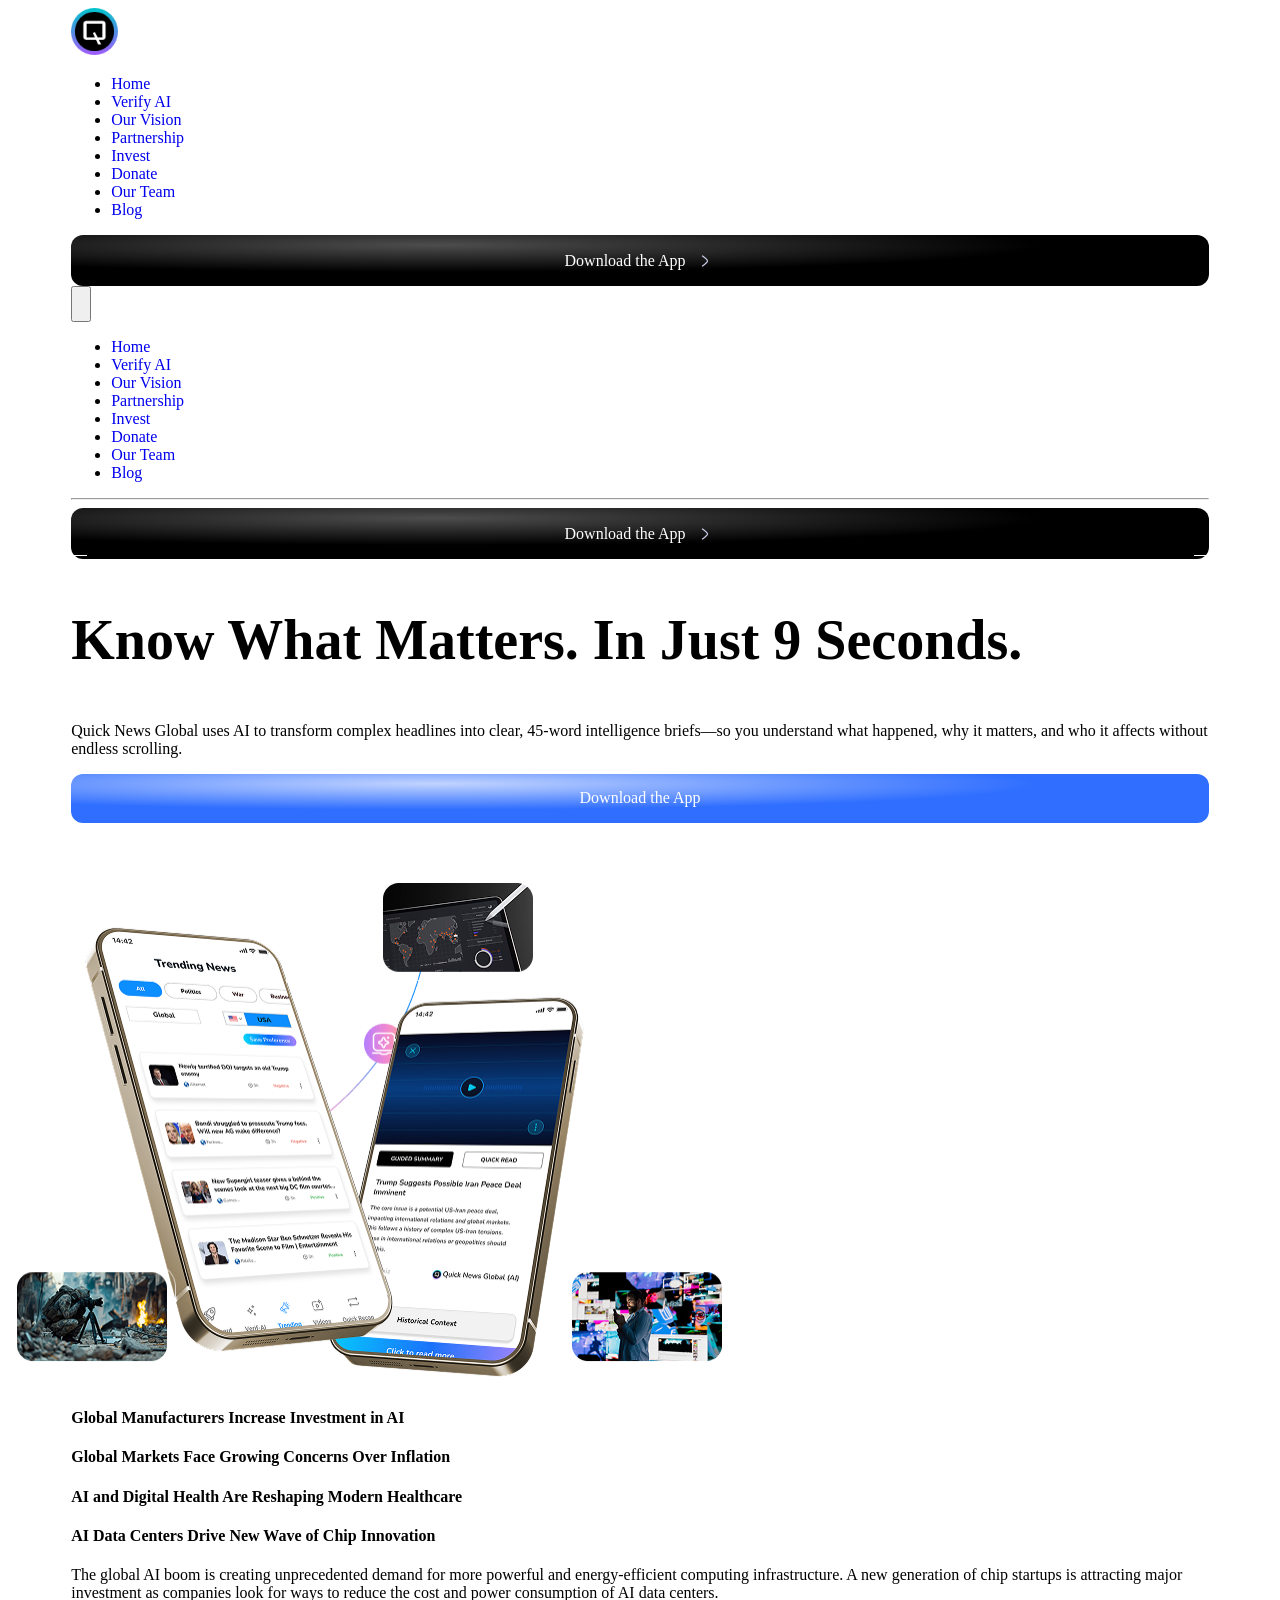
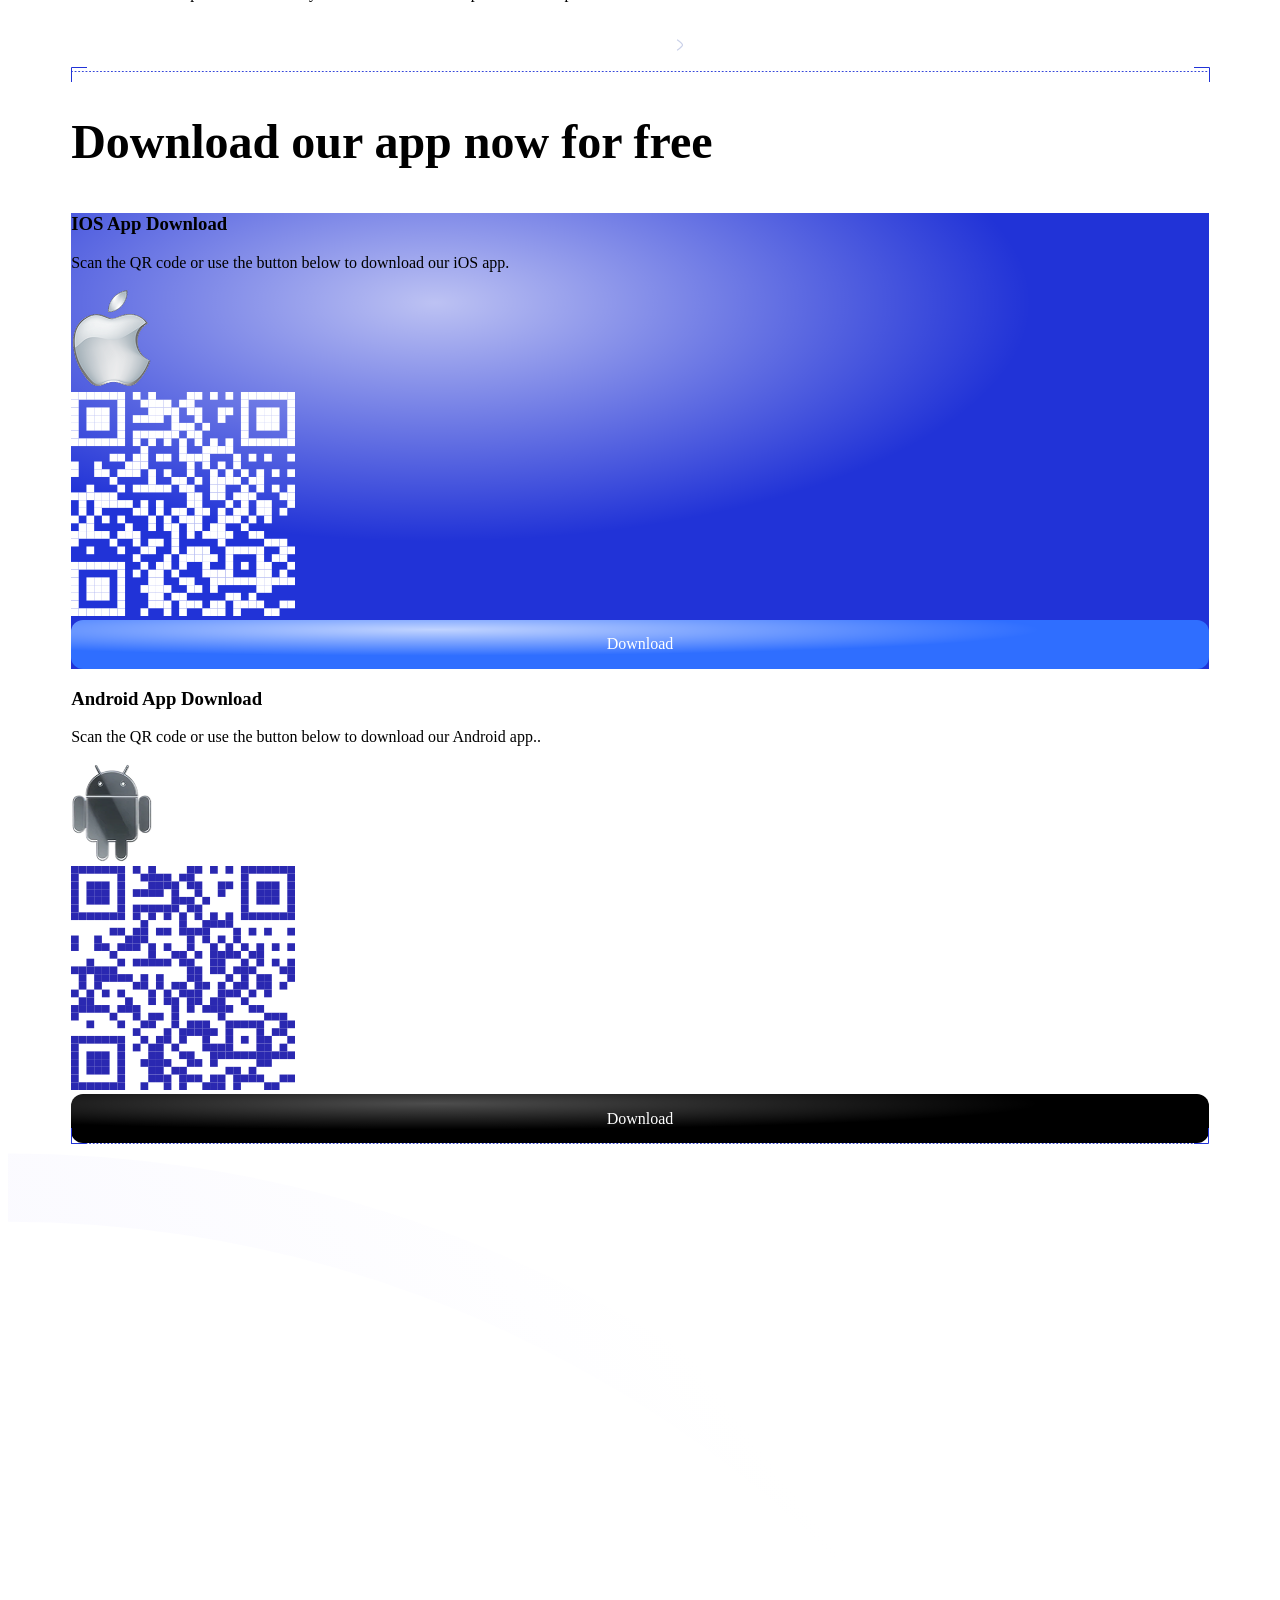
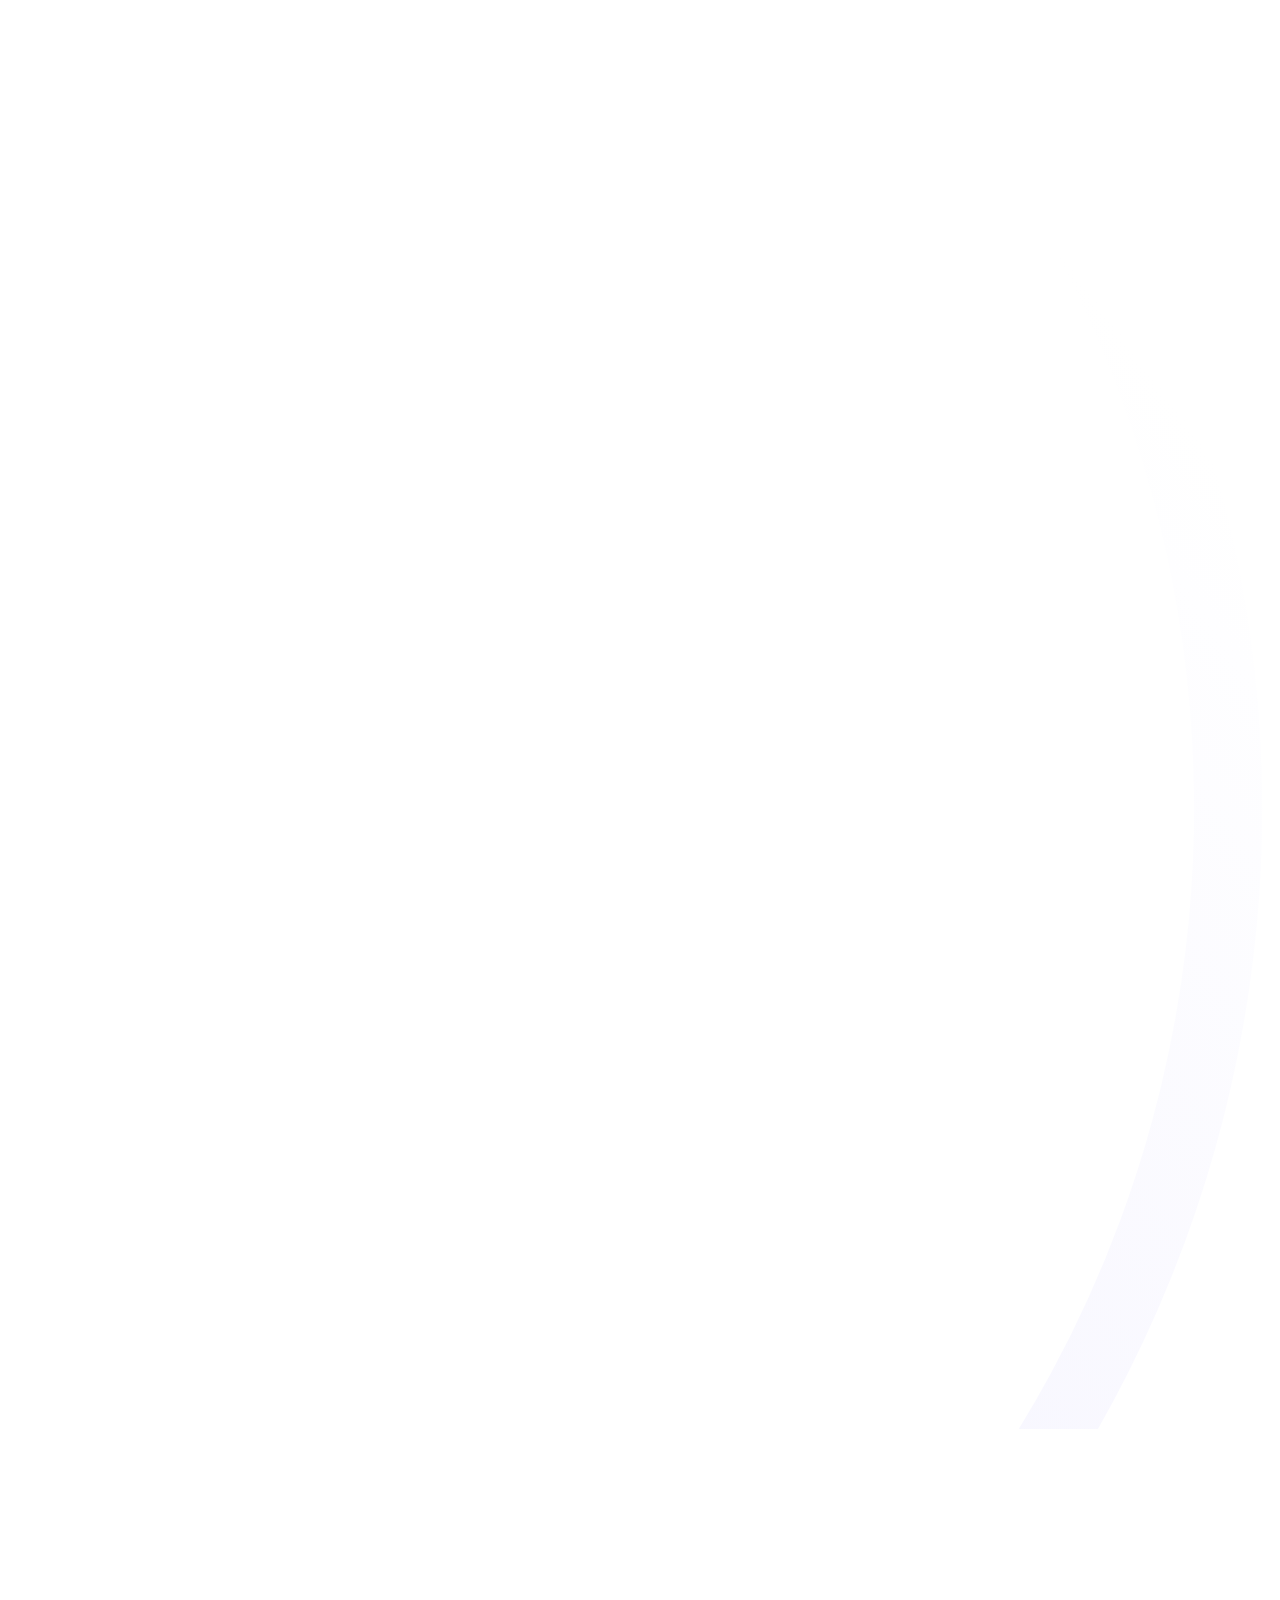
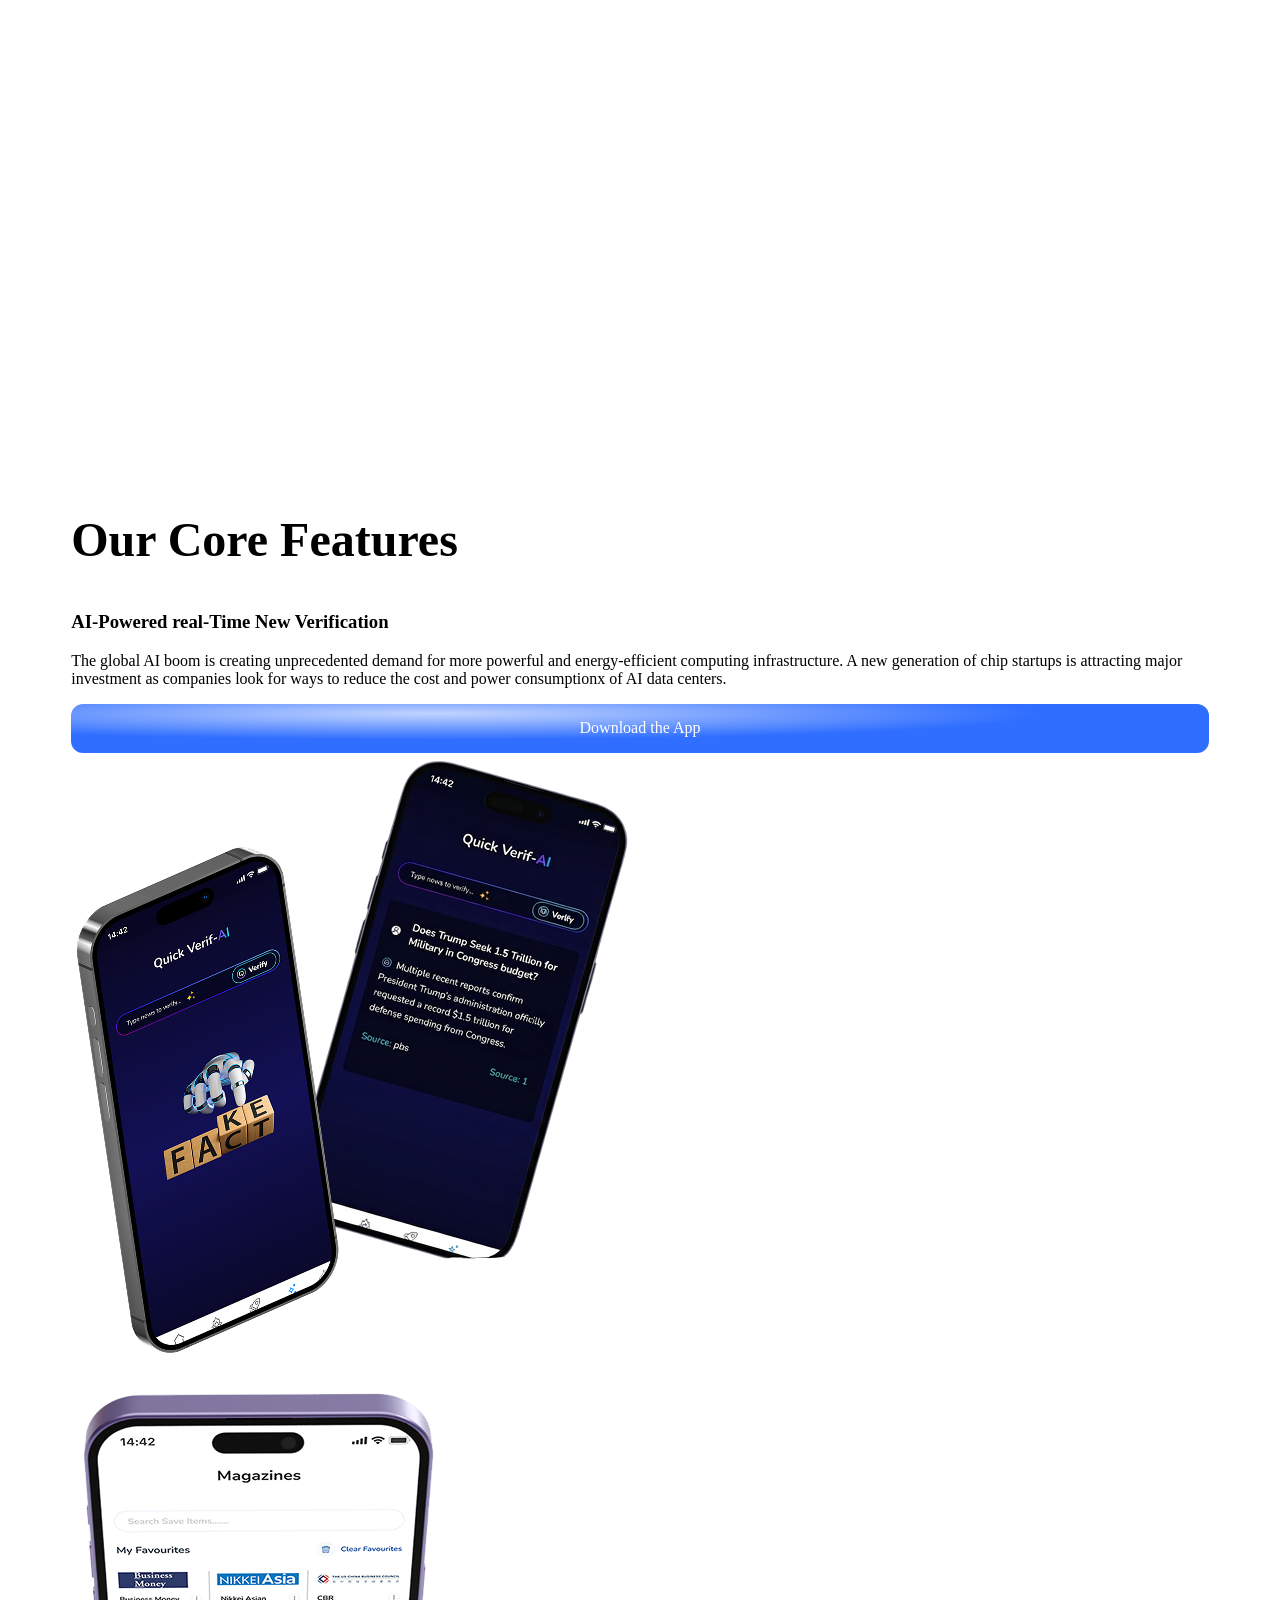
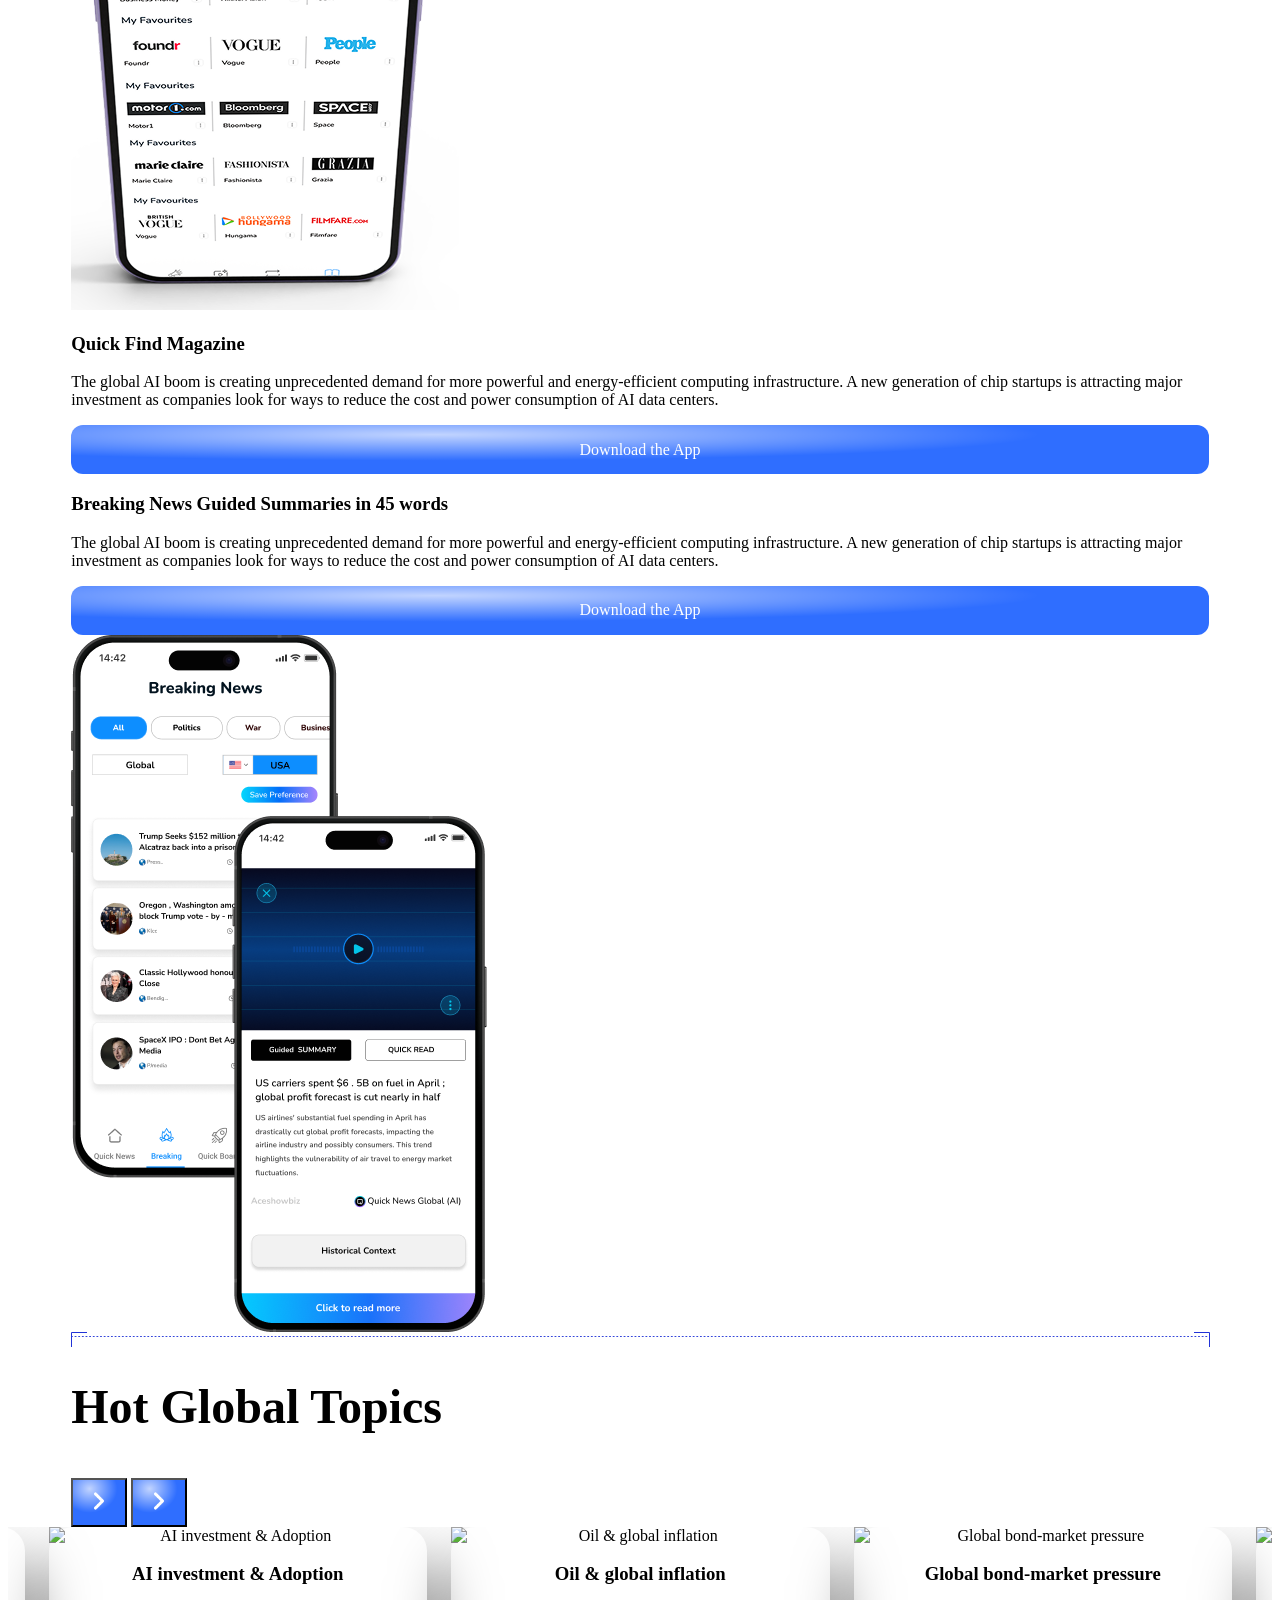
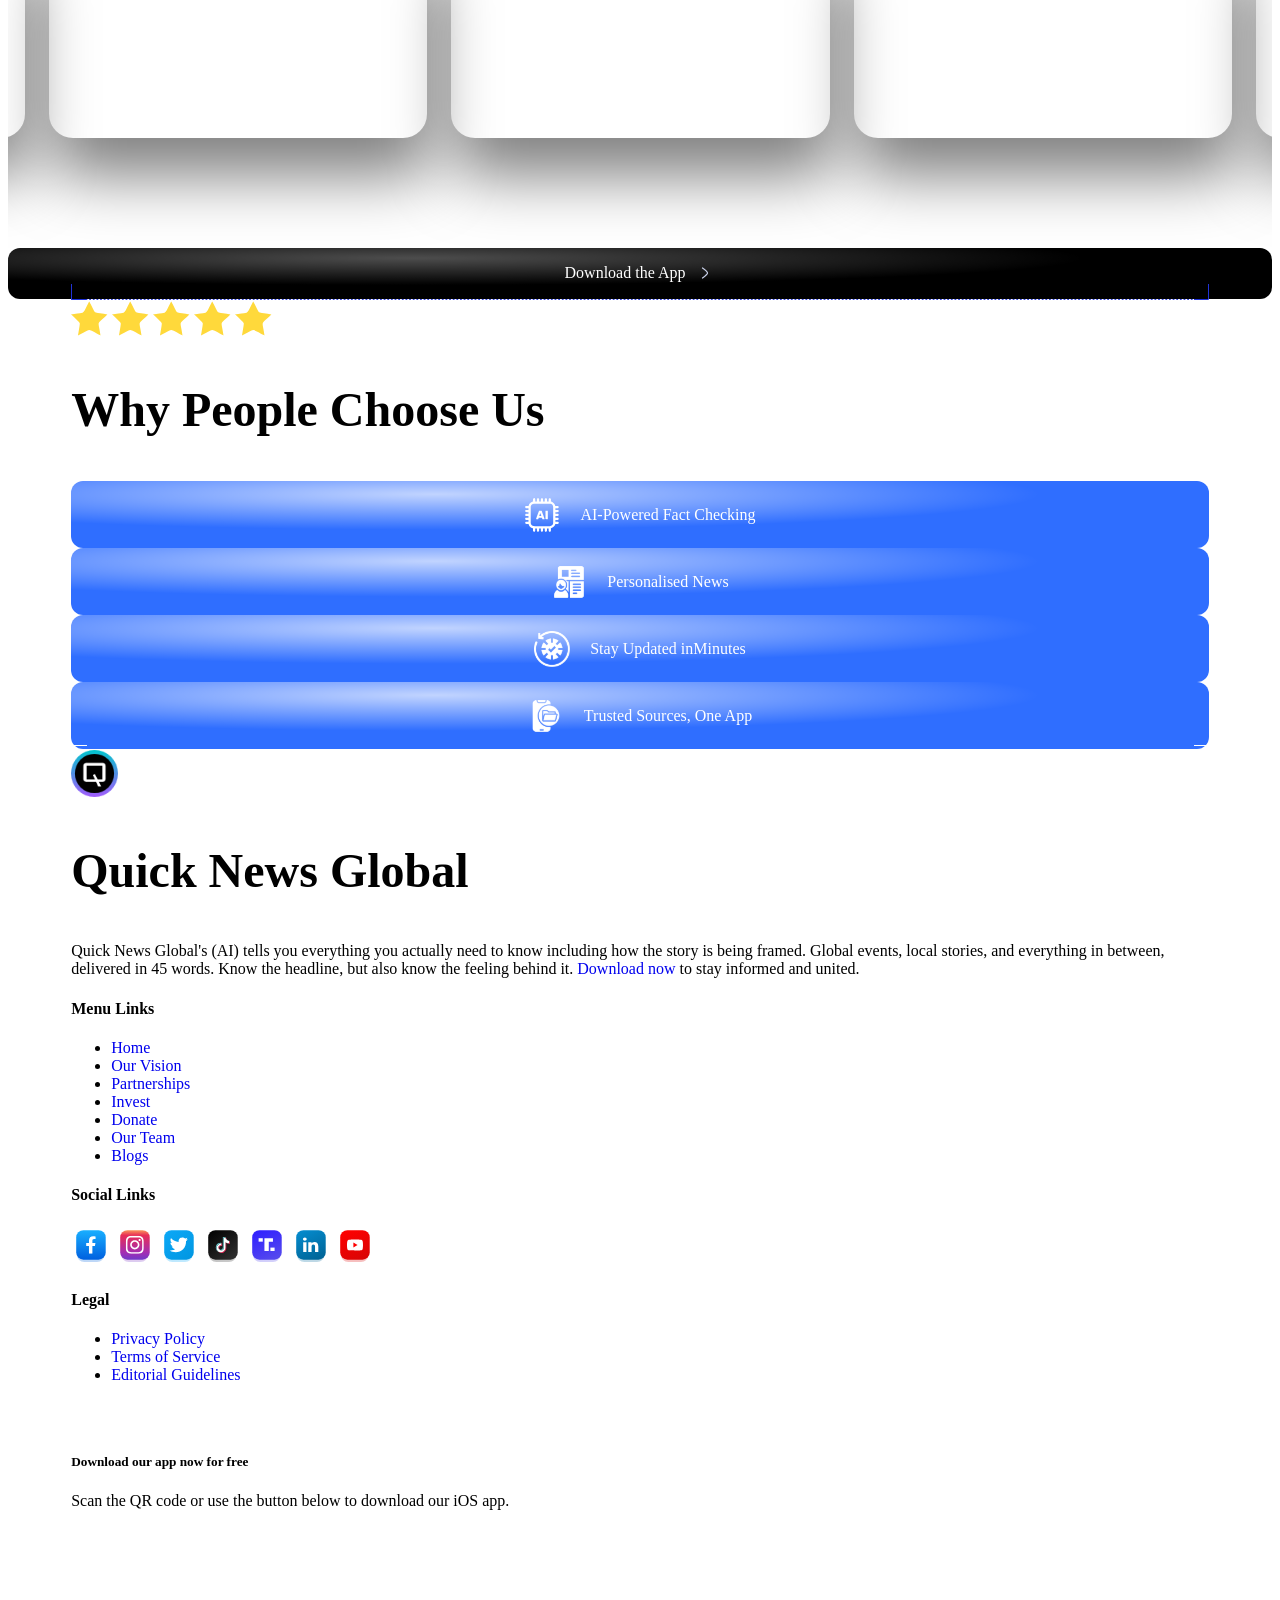
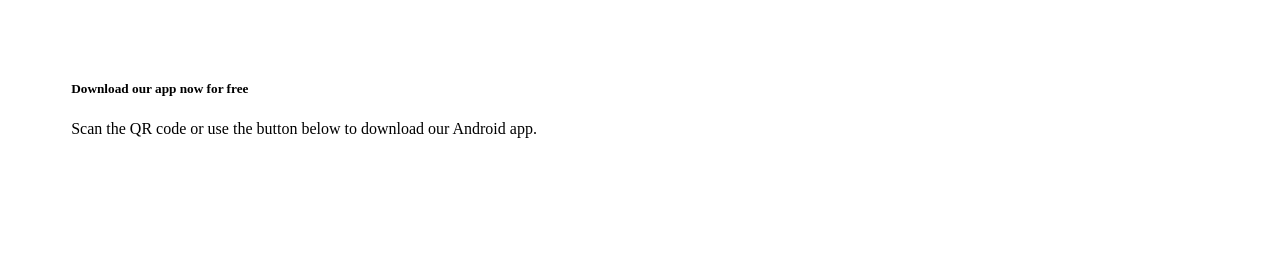
==== commit 8c45bed9: "working on dashboard to fetch the site tours" ====
--- a/index.html
+++ b/index.html
@@ -1,1195 +1,758 @@
 <!doctype html>
 <html lang="en">
-  <head>
-    <meta charset="UTF-8" />
-    <meta name="viewport" content="width=device-width, initial-scale=1.0" />
-    <title>Quick News Global</title>
-
-    <script src="https://cdn.tailwindcss.com"></script>
-    <script src="tailwind-config.js"></script>
-    <link
-      rel="stylesheet"
-      href="https://cdnjs.cloudflare.com/ajax/libs/OwlCarousel2/2.3.4/assets/owl.carousel.min.css"
-    />
-    <link
-      rel="stylesheet"
-      href="https://cdnjs.cloudflare.com/ajax/libs/OwlCarousel2/2.3.4/assets/owl.theme.default.min.css"
-    />
-    <link rel="stylesheet" href="style.css" />
-  </head>
-
-  <body class="font-body text-white antialiased">
-    <!-- ================= NAVBAR ================= -->
+
+<head>
+  <meta charset="UTF-8" />
+  <meta name="viewport" content="width=device-width, initial-scale=1.0" />
+  <title>Quick News Global</title>
+
+  <script src="https://cdn.tailwindcss.com"></script>
+  <script src="tailwind-config.js"></script>
+  <link rel="stylesheet" href="https://cdnjs.cloudflare.com/ajax/libs/OwlCarousel2/2.3.4/assets/owl.carousel.min.css" />
+  <link rel="stylesheet"
+    href="https://cdnjs.cloudflare.com/ajax/libs/OwlCarousel2/2.3.4/assets/owl.theme.default.min.css" />
+  <link rel="stylesheet" href="style.css" />
+</head>
+
+<body class="font-body text-white antialiased">
+  <!-- ================= NAVBAR ================= -->
+  <div
+    class="relative min-h-screen overflow-hidden bg-[url('./assets/images/home/hero-banner-bg.png')] bg-no-repeat bg-cover">
+    <header class="pt-4 md:pt-6 lg:pt-10 relative z-50">
+      <div class="container mx-auto px-4">
+        <nav
+          class="flex items-center justify-between gap-[24px] xl:gap-[40px] rounded-[24px] border border-solid border-[rgba(255,255,255,0.2)] bg-[rgba(255,255,255,0.06)] px-6 py-[19px] backdrop-blur-[24.7px] relative">
+          <!-- Logo -->
+          <a href="./" class="shrink-0">
+            <img src="./assets/images/logos/quick-news.svg" alt="Quick News" />
+          </a>
+
+          <!-- Desktop Navigation Menu -->
+          <div class="flex-1 hidden lg:flex items-center justify-between">
+            <ul class="flex items-center gap-5 xl:gap-10 font-bold text-sm">
+              <li>
+                <a href="./"
+                  class="leading-[20px] text-light-100 hover:text-light-950 py-[10px] transition-colors">Home</a>
+              </li>
+              <li>
+                <a href="/quick-verify.html"
+                  class="leading-[20px] text-light-100 hover:text-light-950 py-[10px] transition-colors">Verify AI</a>
+              </li>
+              <li>
+                <a href="/about-us.html"
+                  class="leading-[20px] text-light-100 hover:text-light-950 py-[10px] transition-colors">Our Vision</a>
+              </li>
+              <li>
+                <a href="/partnership.html"
+                  class="leading-[20px] text-light-100 hover:text-light-950 py-[10px] transition-colors">Partnership</a>
+              </li>
+              <li>
+                <a href="/invest.html"
+                  class="leading-[20px] text-light-100 hover:text-light-950 py-[10px] transition-colors">Invest</a>
+              </li>
+              <li>
+                <a href="/donate-now.html"
+                  class="leading-[20px] text-light-100 hover:text-light-950 py-[10px] transition-colors">Donate</a>
+              </li>
+              <li>
+                <a href="/our-team.html"
+                  class="leading-[20px] text-light-100 hover:text-light-950 py-[10px] transition-colors">Our Team</a>
+              </li>
+              <li>
+                <a href="/blog.html"
+                  class="leading-[20px] text-light-100 hover:text-light-950 py-[10px] transition-colors">Blog</a>
+              </li>
+            </ul>
+
+            <a href="#"
+              class="btn btn-secondary shadow-custom-glow !px-6 xl:!px-10 flex items-center gap-2 btn-overlay">
+              Download the App
+              <img src="./assets/images/icons/light-blue-arrow-right.svg" alt="" width="20" height="20" />
+            </a>
+          </div>
+
+          <!-- Hamburger Toggle Button (Visible on Mobile/Tablet < lg) -->
+          <button type="button" id="menu-toggle-btn" aria-label="Toggle navigation"
+            class="lg:hidden p-2 rounded-xl bg-white/10 text-white hover:bg-white/20 focus:outline-none transition-all">
+            <!-- Hamburger Icon (Default) -->
+            <svg id="hamburger-icon" class="w-6 h-6 stroke-current" fill="none" viewBox="0 0 24 24">
+              <path stroke-linecap="round" stroke-linejoin="round" stroke-width="2" d="M4 6h16M4 12h16M4 18h16" />
+            </svg>
+
+            <!-- Close Cross Icon (Hidden by default) -->
+            <svg id="close-icon" class="w-6 h-6 stroke-current hidden" fill="none" viewBox="0 0 24 24">
+              <path stroke-linecap="round" stroke-linejoin="round" stroke-width="2" d="M6 18L18 6M6 6l12 12" />
+            </svg>
+          </button>
+
+          <!-- Mobile Dropdown Menu Drawer -->
+          <div id="mobile-menu"
+            class="hidden absolute top-[calc(100%+12px)] left-0 right-0 w-full rounded-[24px] border border-white/20 bg-[#1c1775]/95 backdrop-blur-2xl p-6 shadow-2xl flex-col gap-5 lg:hidden z-50 transition-all duration-300">
+            <ul class="flex flex-col gap-3 font-bold text-base text-white">
+              <li>
+                <a href="./"
+                  class="block py-2 px-3 rounded-lg hover:bg-white/10 text-light-100 hover:text-white transition-all">Home</a>
+              </li>
+              <li>
+                <a href="/quick-verify.html"
+                  class="block py-2 px-3 rounded-lg hover:bg-white/10 text-light-100 hover:text-white transition-all">Verify
+                  AI</a>
+              </li>
+              <li>
+                <a href="/about-us.html"
+                  class="block py-2 px-3 rounded-lg hover:bg-white/10 text-light-100 hover:text-white transition-all">Our
+                  Vision</a>
+              </li>
+              <li>
+                <a href="/partnership.html"
+                  class="block py-2 px-3 rounded-lg hover:bg-white/10 text-light-100 hover:text-white transition-all">Partnership</a>
+              </li>
+              <li>
+                <a href="/invest.html"
+                  class="block py-2 px-3 rounded-lg hover:bg-white/10 text-light-100 hover:text-white transition-all">Invest</a>
+              </li>
+              <li>
+                <a href="/donate-now.html"
+                  class="block py-2 px-3 rounded-lg hover:bg-white/10 text-light-100 hover:text-white transition-all">Donate</a>
+              </li>
+              <li>
+                <a href="/our-team.html"
+                  class="block py-2 px-3 rounded-lg hover:bg-white/10 text-light-100 hover:text-white transition-all">Our
+                  Team</a>
+              </li>
+              <li>
+                <a href="/blog.html"
+                  class="block py-2 px-3 rounded-lg hover:bg-white/10 text-light-100 hover:text-white transition-all">Blog</a>
+              </li>
+            </ul>
+
+            <hr class="border-white/15 my-1" />
+
+            <a href="#"
+              class="btn btn-secondary shadow-custom-glow btn-overlay w-full justify-center !py-3 flex items-center gap-2">
+              Download the App
+              <img src="./assets/images/icons/light-blue-arrow-right.svg" alt="" width="20" height="20" />
+            </a>
+          </div>
+        </nav>
+      </div>
+    </header>
+
+    <!-- ================= HERO ================= -->
+    <section class="hero-banner pb-[60px] lg:pb-[100px] xlg:pb-[134px] pt-4 md:pt-6 lg:pt-[34px] relative">
+      <div class="container relative z-[2]">
+        <div class="divider"></div>
+
+        <div class="text-center lg:text-left gap-y-12 pt-[60px] lg:pt-[100px] xlg:pt-[157px]">
+          <div class="flex flex-col gap-4 items-center lg:items-start">
+            <h1>
+              <span class="block">Know What Matters.</span> In Just 9 Seconds.
+            </h1>
+
+            <p class="text-base leading-[20px] w-full max-w-[575px]">
+              Quick News Global uses AI to transform complex headlines into
+              clear, 45-word intelligence briefs—so you understand what
+              happened, why it matters, and who it affects without endless
+              scrolling.
+            </p>
+
+            <div class="flex flex-wrap justify-center lg:justify-start gap-4">
+              <a href="#" class="btn shadow-custom-black btn-overlay-primary">Download the App</a>
+              <a href="#" class="btn btn-outline">How it Works</a>
+            </div>
+          </div>
+        </div>
+      </div>
+
+      <img src="./assets/images/home/hero-moibles.png" alt="" width="723" height="509"
+        class="static mx-auto mt-[48px] lg:m-0 lg:absolute lg:top-[calc(50%_+_10px)] lg:-translate-y-1/2 lg:right-[20px] xlg:right-[50px] w-full md:max-w-[55vw] lg:max-w-[42vw] xlg:max-w-[46vw] 1xl:max-w-[45.20vw] h-[auto]" />
+    </section>
+
+    <!-- ================= NEWS STRIP ================= -->
+    <section class="pb-[60px] lg:pb-[83px]">
+      <div class="container relative z-[2]">
+        <div class="relative">
+          <div class="divider plain-divider"></div>
+          <div class="absolute top-0 left-0 w-[24px] h-[1px] bg-light-950"></div>
+        </div>
+
+        <div class="grid gap-4 xl:gap-6 xl:gap-10 pt-8 md:grid-cols-2 lg:grid-cols-4">
+          <div class="flex flex-col gap-4">
+            <h4 class="text-[18px] xl:text-[20px] font-bold leading-[20px] xl:leading-[24px]">
+              Global Manufacturers Increase Investment in AI
+            </h4>
+          </div>
+
+          <div class="flex flex-col gap-4">
+            <h4 class="text-[18px] xl:text-[20px] font-bold leading-[20px] xl:leading-[24px]]">
+              Global Markets Face Growing Concerns Over Inflation
+            </h4>
+          </div>
+
+          <div class="flex flex-col gap-4">
+            <h4 class="text-[18px] xl:text-[20px] font-bold leading-[20px] xl:leading-[24px]]">
+              AI and Digital Health Are Reshaping Modern Healthcare
+            </h4>
+          </div>
+
+          <div class="flex flex-col gap-4 relative">
+            <div class="absolute top-[-33px] left-0 w-full h-[1px] bg-light-950 hidden lg:block"></div>
+            <h4 class="text-[18px] xl:text-[20px] font-bold leading-[20px] xl:leading-[24px]]">
+              AI Data Centers Drive New Wave of Chip Innovation
+            </h4>
+            <p class="text-base leading-[20px] text-light-900 font-normal">
+              The global AI boom is creating unprecedented demand for more
+              powerful and energy-efficient computing infrastructure. A new
+              generation of chip startups is attracting major investment as
+              companies look for ways to reduce the cost and power consumption
+              of AI data centers.
+            </p>
+            <a href="#" class="btn !shadow-[unset] btn-outline w-max !px-[28px] !py-[11px]">
+              Read more
+              <img src="./assets/images/icons/light-blue-arrow-right.svg" alt="" width="20" height="20" />
+            </a>
+          </div>
+        </div>
+      </div>
+    </section>
+  </div>
+
+  <!-- ================= DOWNLOAD APP ================= -->
+  <section class="py-[60px] lg:py-[94px] bg-[#EFEFFA] relative">
+    <div class="container relative z-[2]">
+      <div class="divider divider-blue mb-10 lg:mb-[80px]"></div>
+
+      <h2 class="text-primary-800">Download our app now for free</h2>
+
+      <div class="grid gap-4 md:gap-6 xl:-8 lg:grid-cols-2">
+        <!-- iOS card -->
+        <div
+          class="flex flex-col gap-10 rounded-[24px] py-5 px-6 text-light-900 card-overlay-primary shadow-custom-black">
+          <div class="flex items-start justify-between">
+            <div class="flex flex-col gap-2 w-full max-w-[382px]">
+              <h3 class="text-[22px] lg:text-[32px] leading-[28px] lg:leading-[38px] font-bold">
+                IOS App Download
+              </h3>
+              <p class="text-sm leading-5 font-bold">
+                Scan the QR code or use the button below to download our iOS
+                app.
+              </p>
+            </div>
+            <img src="./assets/images/home/apple.png" alt="" width="81" height="100" />
+          </div>
+
+          <div class="flex justify-center">
+            <img src="./assets/images/home/white-qr.svg" alt="" width="224" height="224" />
+          </div>
+
+          <a href="#" class="btn btn-primary btn-overlay-primary shadow-custom-black">Download</a>
+        </div>
+
+        <!-- Android card -->
+        <div
+          class="flex flex-col gap-10 rounded-[24px] py-5 px-6 text-primary-900 bg-[rgba(255,255,255,0.06)] border border-solid border-[rgba(0,0,0,0.10)] relative z-[1] overflow-hidden">
+          <div
+            class="absolute z-[-1] bottom-[-670px] right-[-255px] rotate-[-128.459deg] rounded-[755px] blur-[100.0378189086914px] bg-[linear-gradient(152deg,#FFF_62.37%,#1909D9_82.7%)] w-[746px] h-[755px]">
+          </div>
+          <div
+            class="absolute z-[-2] rotate-[-128.459deg] bottom-[-750px] left-[-420px] rounded-[755px] blur-[100.0378189086914px] bg-[linear-gradient(152deg,#FFF_62.37%,#1909D9_82.7%)] w-[746px] h-[755px]">
+          </div>
+
+          <div class="flex items-start justify-between">
+            <div class="flex flex-col gap-2 w-full max-w-[382px]">
+              <h3 class="text-[22px] lg:text-[32px] leading-[28px] lg:leading-[38px] font-normal">
+                Android App Download
+              </h3>
+              <p class="text-sm leading-5 font-bold">
+                Scan the QR code or use the button below to download our
+                Android app..
+              </p>
+            </div>
+            <img src="./assets/images/home/anroid.png" alt="" width="81" height="100" />
+          </div>
+
+          <div class="flex justify-center">
+            <img src="./assets/images/home/blue-qr.svg" alt="" width="224" height="224" />
+          </div>
+
+          <a href="#" class="btn btn-overlay shadow-custom-black">Download</a>
+        </div>
+      </div>
+
+      <div class="divider divider-blue divider-up mt-10 lg:mt-[80px]"></div>
+    </div>
+  </section>
+
+  <section
+    class="relative bg-[url('./assets/images/home/core-feature-bg.png')] bg-no-repeat bg-cover py-[60px] lg:py-[94px] overflow-hidden">
     <div
-      class="relative min-h-screen overflow-hidden bg-[url('./assets/images/home/hero-banner-bg.svg')] bg-no-repeat bg-cover"
-      style="background-position: bottom left"
-    >
-      <header class="pt-4 md:pt-6 lg:pt-10 relative z-50">
-        <div class="container mx-auto px-4">
-          <nav
-            class="flex items-center justify-between gap-[24px] xl:gap-[40px] rounded-[24px] border border-solid border-[rgba(255,255,255,0.2)] bg-[rgba(255,255,255,0.06)] px-6 py-[19px] backdrop-blur-[24.7px] relative"
-          >
-            <!-- Logo -->
-            <a href="./" class="shrink-0">
-              <img
-                src="./assets/images/logos/quick-news.svg"
-                alt="Quick News"
-              />
-            </a>
-
-            <!-- Desktop Navigation Menu -->
-            <div class="flex-1 hidden lg:flex items-center justify-between">
-              <ul class="flex items-center gap-5 xl:gap-10 font-bold text-sm">
-                <li>
-                  <a
-                    href="./"
-                    class="leading-[20px] text-light-100 hover:text-light-950 py-[10px] transition-colors"
-                    >Home</a
-                  >
-                </li>
-                <li>
-                  <a
-                    href="/quick-verify.html"
-                    class="leading-[20px] text-light-100 hover:text-light-950 py-[10px] transition-colors"
-                    >Verify AI</a
-                  >
-                </li>
-                <li>
-                  <a
-                    href="/about-us.html"
-                    class="leading-[20px] text-light-100 hover:text-light-950 py-[10px] transition-colors"
-                    >Our Vision</a
-                  >
-                </li>
-                <li>
-                  <a
-                    href="/partnership.html"
-                    class="leading-[20px] text-light-100 hover:text-light-950 py-[10px] transition-colors"
-                    >Partnership</a
-                  >
-                </li>
-                <li>
-                  <a
-                    href="/invest.html"
-                    class="leading-[20px] text-light-100 hover:text-light-950 py-[10px] transition-colors"
-                    >Invest</a
-                  >
-                </li>
-                <li>
-                  <a
-                    href="/donate-now.html"
-                    class="leading-[20px] text-light-100 hover:text-light-950 py-[10px] transition-colors"
-                    >Donate</a
-                  >
-                </li>
-                <li>
-                  <a
-                    href="#"
-                    class="leading-[20px] text-light-100 hover:text-light-950 py-[10px] transition-colors"
-                    >Our Team</a
-                  >
-                </li>
-                <li>
-                  <a
-                    href="#"
-                    class="leading-[20px] text-light-100 hover:text-light-950 py-[10px] transition-colors"
-                    >Blog</a
-                  >
+      class="absolute top-0 left-0 bg-[url('./assets/images/home/core-feature-triangle.png')] w-full max-w-[324px] bg-no-repeat h-[328px] block pointer-events-none hidden md:block">
+    </div>
+    <div class="absolute bottom-0 left-0 w-full max-w-[95%] h-auto lg:h-[85%]">
+      <svg xmlns="http://www.w3.org/2000/svg" viewBox="0 0 1336 1992" fill="none" preserveAspectRatio="none"
+        class="w-full h-full block">
+        <circle cx="-0.439845" cy="1336.24" r="1290.13" transform="rotate(53.4255 -0.439845 1336.24)"
+          stroke="url(#paint0_linear_59_1132)" stroke-opacity="0.1" stroke-width="72.04" />
+        <defs>
+          <linearGradient id="paint0_linear_59_1132" x1="-0.439819" y1="92.1241" x2="-0.439819" y2="2580.35"
+            gradientUnits="userSpaceOnUse">
+            <stop stop-color="white" />
+            <stop offset="1" stop-color="#2010F8" />
+          </linearGradient>
+        </defs>
+      </svg>
+    </div>
+    <div class="absolute bottom-0 right-0 w-full max-w-[90%] h-auto lg:h-[27%]">
+      <svg xmlns="http://www.w3.org/2000/svg" viewBox="0 0 1241 622" fill="none" preserveAspectRatio="none"
+        class="w-full h-full block">
+        <circle cx="1187.21" cy="1187.21" r="1141.01" transform="rotate(-60.2651 1187.21 1187.21)" stroke="white"
+          stroke-opacity="0.1" stroke-width="82" />
+      </svg>
+    </div>
+    <div
+      class="absolute top-0 left-0 bg-[url('./assets/images/home/core-feature-glow.png')] bg-no-repeat bg-bottom-left w-full md:max-w-[90%] h-[30%]">
+    </div>
+
+    <div class="relative z-[1] text-light-900 container">
+      <div class="text-center">
+        <h2 class="text-3xl sm:text-5xl font-bold tracking-tight text-white drop-shadow-md">
+          Our Core Features
+        </h2>
+      </div>
+
+      <div class="space-y-6">
+        <!-- ================= FEATURE 1 ================= -->
+        <div class="grid grid-cols-1 lg:grid-cols-2 gap-12 lg:gap-16 items-center">
+          <div
+            class="w-full max-w-[90%] md:max-w-[525px] mx-auto lg:ml-0 lg:mr-auto lg:pt-10 flex flex-col gap-4 lg:gap-6 text-center lg:text-left relative">
+            <h3 class="text-2xl md:text-[24px] lg:text-[40px] font-bold leading-[30px] lg:leading-[48px]">
+              AI-Powered real-Time New Verification
+            </h3>
+            <p class="text-base lg:text-[20px] leading-[24px] lg:leading-[36px] font-normal">
+              The global AI boom is creating unprecedented demand for more
+              powerful and energy-efficient computing infrastructure. A new
+              generation of chip startups is attracting major investment as
+              companies look for ways to reduce the cost and power
+              consumptionx of AI data centers.
+            </p>
+            <div>
+              <a href="#" class="btn btn-primary btn-overlay-primary shadow-custom-black !inline-block">
+                Download the App
+              </a>
+            </div>
+          </div>
+
+          <!-- Phone Mockups -->
+          <div class="flex justify-center lg:justify-end items-center">
+            <img src="./assets/images/home/ai-powered-real-time-new-verification.png" alt="" />
+          </div>
+        </div>
+
+        <!-- ================= FEATURE 2 ================= -->
+        <div class="grid grid-cols-1 lg:grid-cols-2 gap-12 lg:gap-16 items-center">
+          <!-- Phone Mockup (Left Side) -->
+          <div class="order-2 lg:order-1 flex justify-center lg:justify-start">
+            <img src="./assets/images/home/quick-find-magazine.png" alt="" />
+          </div>
+
+          <!-- Text Content (Right Side) -->
+          <div
+            class="order-1 lg:order-2 w-full max-w-[90%] md:max-w-[525px] mx-auto lg:ml-0 lg:mr-auto flex flex-col gap-4 lg:gap-6 text-center lg:text-left">
+            <h3 class="text-2xl md:text-[24px] lg:text-[40px] font-bold leading-[30px] lg:leading-[48px]">
+              Quick Find Magazine
+            </h3>
+            <p class="text-base lg:text-[20px] leading-[24px] lg:leading-[36px] font-normal">
+              The global AI boom is creating unprecedented demand for more
+              powerful and energy-efficient computing infrastructure. A new
+              generation of chip startups is attracting major investment as
+              companies look for ways to reduce the cost and power consumption
+              of AI data centers.
+            </p>
+            <div>
+              <a href="#" class="btn btn-primary btn-overlay-primary shadow-custom-black !inline-block">
+                Download the App
+              </a>
+            </div>
+          </div>
+        </div>
+
+        <!-- ================= FEATURE 3 ================= -->
+        <div class="grid grid-cols-1 lg:grid-cols-2 gap-12 lg:gap-16 items-center">
+          <!-- Text Content -->
+          <div
+            class="w-full max-w-[90%] md:max-w-[525px] mx-auto lg:ml-0 lg:mr-auto flex flex-col gap-4 lg:gap-6 text-center lg:text-left">
+            <h3 class="text-2xl md:text-[24px] lg:text-[40px] font-bold leading-[30px] lg:leading-[48px]">
+              Breaking News Guided Summaries in 45 words
+            </h3>
+            <p class="text-base lg:text-[20px] leading-[24px] lg:leading-[36px] font-normal">
+              The global AI boom is creating unprecedented demand for more
+              powerful and energy-efficient computing infrastructure. A new
+              generation of chip startups is attracting major investment as
+              companies look for ways to reduce the cost and power consumption
+              of AI data centers.
+            </p>
+            <div>
+              <a href="#" class="btn btn-primary btn-overlay-primary shadow-custom-black !inline-block">
+                Download the App
+              </a>
+            </div>
+          </div>
+
+          <!-- Dual Phone Mockups -->
+          <div class="flex justify-center lg:justify-end items-center">
+            <img src="./assets/images/home/breaking-news-guided-summaries-in-45-words.png" alt="" />
+          </div>
+        </div>
+      </div>
+    </div>
+  </section>
+
+  <section class="py-[60px] lg:py-[94px] !pb-0">
+    <div class="container mx-auto px-4 sm:px-6 lg:px-8">
+      <div class="divider divider-blue mb-10 lg:mb-[80px]"></div>
+
+      <!-- Header with Title & Custom Controls -->
+      <div class="flex items-center justify-between mb-8">
+        <h2 class="text-primary-800 !mb-0">Hot Global Topics</h2>
+
+        <!-- Custom Owl Navigation Controls -->
+        <div class="flex items-center gap-1">
+          <button type="button" id="owl-prev-btn" aria-label="Previous slide"
+            class="w-[56px] h-[56px] rounded-[12px] btn-overlay-primary shadow-custom-black hover:opacity-50 hidden md:flex items-center justify-center transition-all duration-200">
+            <img src="./assets/images/icons/angle-right.svg" alt="" class="rotate-180" />
+          </button>
+
+          <button type="button" id="owl-next-btn" aria-label="Next slide"
+            class="w-[56px] h-[56px] rounded-[12px] btn-overlay-primary shadow-custom-black hover:opacity-50 hidden md:flex items-center justify-center shadow-md transition-all duration-200">
+            <img src="./assets/images/icons/angle-right.svg" alt="" />
+          </button>
+        </div>
+      </div>
+    </div>
+
+    <!-- Owl Carousel Container -->
+    <div class="w-full">
+      <div class="owl-carousel owl-theme hot-topics-carousel">
+        <!-- Card 1 -->
+        <div class="card-item group cursor-pointer shadow-xl rounded-[24px] overflow-hidden relative">
+          <img src="https://images.unsplash.com/photo-1611974789855-9c2a0a7236a3?q=80&w=800&auto=format&fit=crop"
+            alt="Oil & global inflation"
+            class="w-full h-full object-cover block transition-transform duration-500 group-hover:scale-105" />
+          <div class="absolute inset-0 bg-gradient-to-t from-black/85 via-black/30 to-transparent"></div>
+          <div class="absolute inset-0 flex items-center justify-center p-4">
+            <h3 class="text-[24px] font-bold leading-[29px]">
+              Oil & global inflation
+            </h3>
+          </div>
+        </div>
+
+        <!-- Card 2 -->
+        <div class="card-item group cursor-pointer shadow-xl rounded-[24px] overflow-hidden relative">
+          <img src="https://images.unsplash.com/photo-1590283603385-17ffb3a7f29f?q=80&w=800&auto=format&fit=crop"
+            alt="Global bond-market pressure"
+            class="w-full h-full object-cover block transition-transform duration-500 group-hover:scale-105" />
+          <div class="absolute inset-0 bg-gradient-to-t from-black/85 via-black/30 to-transparent"></div>
+          <div class="absolute inset-0 flex items-center justify-center p-4">
+            <h3 class="text-[24px] font-bold leading-[29px]">
+              Global bond-market pressure
+            </h3>
+          </div>
+        </div>
+
+        <!-- Card 3 -->
+        <div class="card-item group cursor-pointer shadow-xl rounded-[24px] overflow-hidden relative">
+          <img src="https://images.unsplash.com/photo-1642543492481-44e81e3914a7?q=80&w=800&auto=format&fit=crop"
+            alt="Emerging markets volatility"
+            class="w-full h-full object-cover block transition-transform duration-500 group-hover:scale-105" />
+          <div class="absolute inset-0 bg-gradient-to-t from-black/85 via-black/30 to-transparent"></div>
+          <div class="absolute inset-0 flex items-center justify-center p-4">
+            <h3 class="text-[24px] font-bold leading-[29px]">
+              Emerging markets volatility
+            </h3>
+          </div>
+        </div>
+
+        <!-- Card 4 -->
+        <div class="card-item group cursor-pointer shadow-xl rounded-[24px] overflow-hidden relative">
+          <img src="https://images.unsplash.com/photo-1590283603385-17ffb3a7f29f?q=80&w=800&auto=format&fit=crop"
+            alt="AI investment & Adoption"
+            class="w-full h-full object-cover block transition-transform duration-500 group-hover:scale-105" />
+          <div class="absolute inset-0 bg-gradient-to-t from-black/85 via-black/30 to-transparent"></div>
+          <div class="absolute inset-0 flex items-center justify-center p-4">
+            <h3 class="text-[24px] font-bold leading-[29px]">
+              AI investment & Adoption
+            </h3>
+          </div>
+        </div>
+      </div>
+
+      <!-- Floating "Download the App" Pill -->
+      <div class="flex justify-center relative z-[1]">
+        <a href="#" class="btn btn-overlay shadow-custom-glow">
+          Download the App
+          <img src="./assets/images/icons/light-blue-arrow-right.svg" alt="" width="20" height="20" />
+        </a>
+      </div>
+    </div>
+
+    <div class="container mx-auto px-4 sm:px-6 lg:px-8">
+      <div class="divider divider-blue divider-up mt-10 lg:mt-[80px]"></div>
+    </div>
+  </section>
+
+  <section class="py-[60px] lg:py-[94px]">
+    <div class="container">
+      <div
+        class="relative rounded-[32px] bg-[url('./assets/images/home/why-we-choose-us.png')] bg-no-repeat bg-cover px-6 py-10 md:p-12 lg:p-16 overflow-hidden shadow-2xl flex flex-col lg:flex-row lg:items-center justify-between gap-4 md:gap-6 xl:gap-10">
+        <!-- Left Content Section -->
+        <div class="flex flex-col items-center lg:items-start w-full lg:max-w-[391px] gap-4 lg:gap-[34px]">
+          <!-- 5 Yellow Star Ratings -->
+          <div class="flex items-center gap-2 lg:gap-4">
+            <img src="./assets/images/icons/rating-star.svg" alt="" width="37" height="37"
+              class="w-full max-w-[20px] lg:max-w-[37px] h-auto" />
+            <img src="./assets/images/icons/rating-star.svg" alt="" width="37" height="37"
+              class="w-full max-w-[20px] lg:max-w-[37px] h-auto" />
+            <img src="./assets/images/icons/rating-star.svg" alt="" width="37" height="37"
+              class="w-full max-w-[30px] lg:max-w-[37px] h-auto" />
+            <img src="./assets/images/icons/rating-star.svg" alt="" width="37" height="37"
+              class="w-full max-w-[20px] lg:max-w-[37px] h-auto" />
+            <img src="./assets/images/icons/rating-star.svg" alt="" width="37" height="37"
+              class="w-full max-w-[20px] lg:max-w-[37px] h-auto" />
+          </div>
+
+          <!-- Heading -->
+          <h2 class="xl:!text-[39px] xl:!font-black xl:!leading-[54px] !mb-0 text-center lg:text-left">
+            Why People <span class="block">Choose Us</span>
+          </h2>
+        </div>
+
+        <!-- Right Floating Glass Pill Badges -->
+        <div class="flex flex-col items-end space-y-4 w-full lg:flex-1 relative xlg:min-h-[353px]">
+          <!-- Badge 1 -->
+          <div
+            class="btn btn-overlay-primary w-full xl:max-w-[395px] !justify-start !p-4 !shadow-custom-black transition-all duration-300 static xlg:absolute right-[calc((100%_-_395px))] 2xl:right-[calc((100%_-_395px)_-_18%)] top-[calc(16px)]">
+            <!-- AI Icon -->
+            <img src="./assets/images/icons/ai.svg" alt="" width="36" height="36" />
+            <div class="h-9 w-[1px] bg-light-950"></div>
+            <span class="text-base md:text-[18px] lg:text-[23px] font-bold leading-[24px] lg:leading-[32px]">AI-Powered
+              Fact Checking</span>
+          </div>
+
+          <!-- Badge 2 -->
+          <div
+            class="btn btn-overlay-primary w-full xl:max-w-[406px] !justify-start !p-4 !shadow-custom-black transition-all duration-300 static right-[calc((100%_-_406px)_-_8%)] xlg:absolute 2xl:right-[calc((100%_-_406px)_-_27%)] top-[calc(84px*1)]">
+            <!-- AI Icon -->
+            <img src="./assets/images/icons/personalize-news.svg" alt="" width="36" height="36" />
+            <div class="h-9 w-[1px] bg-light-950"></div>
+            <span
+              class="text-base md:text-[18px] lg:text-[23px] font-bold leading-[24px] lg:leading-[32px]">Personalised
+              News
+            </span>
+          </div>
+
+          <!-- Badge 3 -->
+          <div
+            class="btn btn-overlay-primary w-full xl:max-w-[406px] !justify-start !p-4 !shadow-custom-black transition-all duration-300 static xlg:absolute right-[calc((100%_-_406px)_-_17%)] 2xl:right-[calc((100%_-_406px)_-_37%)] top-[calc(84px*2)]">
+            <!-- AI Icon -->
+            <img src="./assets/images/icons/stay-update.svg" alt="" width="36" height="36" />
+            <div class="h-9 w-[1px] bg-light-950"></div>
+            <span class="text-base md:text-[18px] lg:text-[23px] font-bold leading-[24px] lg:leading-[32px]">Stay
+              Updated inMinutes</span>
+          </div>
+
+          <!-- Badge 4 -->
+          <div
+            class="btn btn-overlay-primary w-full xl:max-w-[406px] !justify-start !p-4 !shadow-custom-black transition-all duration-300 static xlg:absolute right-[0] top-[calc(84px*3)]">
+            <!-- AI Icon -->
+            <img src="./assets/images/icons/trusted-source.svg" alt="" width="36" height="36" />
+            <div class="h-9 w-[1px] bg-light-950"></div>
+            <span class="text-base md:text-[18px] lg:text-[23px] font-bold leading-[24px] lg:leading-[32px]">Trusted
+              Sources, One App</span>
+          </div>
+        </div>
+      </div>
+    </div>
+  </section>
+
+  <footer class="py-[50px] bg-[url('./assets/images/home/footer-bg.png')] bg-no-repeat bg-cover text-light-950">
+    <div class="container">
+      <div class="divider"></div>
+
+      <!-- Main Footer Content -->
+      <div class="py-12 lg:py-16">
+        <div class="grid grid-cols-1 lg:grid-cols-12 gap-4 md:gap-9">
+          <!-- Left Column: Branding & Description -->
+          <div class="lg:col-span-full flex flex-col justify-between">
+            <div>
+              <!-- Brand Icon / Logo -->
+              <a href="/" class="inline-block">
+                <div
+                  class="w-10 h-10 rounded-full bg-light-1950 border border-white/20 flex items-center justify-center">
+                  <img src="./assets/images/logos/quick-news.svg" alt="Quick News Global" class="w-6 h-6" />
+                </div>
+              </a>
+
+              <!-- Heading -->
+              <h2 class="!mb-6">Quick News Global</h2>
+
+              <!-- Paragraph -->
+              <p class="text-base leading-[20px] max-w-[445px]">
+                Quick News Global's (AI) tells you everything you actually
+                need to know including how the story is being framed. Global
+                events, local stories, and everything in between, delivered in
+                45 words. Know the headline, but also know the feeling behind
+                it.
+                <a href="#" class="underline text-white hover:text-primary-400 transition-colors">Download now</a>
+                to stay informed and united.
+              </p>
+            </div>
+          </div>
+
+          <!-- Middle Column: Navigation Columns (Menu, Social, Legal) -->
+          <div
+            class="lg:col-span-7 xlg:col-span-8 grid grid-cols-1 md:grid-cols-3 gap-4 sm:gap-[90px] w-full max-w-[752px]">
+            <!-- Menu Links -->
+            <div>
+              <h4 class="text-[18px] leading-[20px] tracking-[0.21px]font-medium mb-6">
+                Menu Links
+              </h4>
+              <ul class="space-y-3 text-base leading-[20px]">
+                <li>
+                  <a href="./" class="hover:text-white transition-colors">Home</a>
+                </li>
+                <li>
+                  <a href="/about-us.html" class="hover:text-white transition-colors">Our Vision</a>
+                </li>
+                <li>
+                  <a href="/partnership.html" class="hover:text-white transition-colors">Partnerships</a>
+                </li>
+                <li>
+                  <a href="/invest.html" class="hover:text-white transition-colors">Invest</a>
+                </li>
+                <li>
+                  <a href="/donate-now.html" class="hover:text-white transition-colors">Donate</a>
+                </li>
+                <li>
+                  <a href="/our-team.html" class="hover:text-white transition-colors">Our Team</a>
+                </li>
+                <li>
+                  <a href="/blog.html" class="hover:text-white transition-colors">Blogs</a>
                 </li>
               </ul>
-
-              <a
-                href="#"
-                class="btn btn-secondary shadow-custom-glow !px-6 xl:!px-10 flex items-center gap-2 btn-overlay"
-              >
-                Download the App
-                <img
-                  src="./assets/images/icons/light-blue-arrow-right.svg"
-                  alt=""
-                  width="20"
-                  height="20"
-                />
-              </a>
-            </div>
-
-            <!-- Hamburger Toggle Button (Visible on Mobile/Tablet < lg) -->
-            <button
-              type="button"
-              id="menu-toggle-btn"
-              aria-label="Toggle navigation"
-              class="lg:hidden p-2 rounded-xl bg-white/10 text-white hover:bg-white/20 focus:outline-none transition-all"
-            >
-              <!-- Hamburger Icon (Default) -->
-              <svg
-                id="hamburger-icon"
-                class="w-6 h-6 stroke-current"
-                fill="none"
-                viewBox="0 0 24 24"
-              >
-                <path
-                  stroke-linecap="round"
-                  stroke-linejoin="round"
-                  stroke-width="2"
-                  d="M4 6h16M4 12h16M4 18h16"
-                />
-              </svg>
-
-              <!-- Close Cross Icon (Hidden by default) -->
-              <svg
-                id="close-icon"
-                class="w-6 h-6 stroke-current hidden"
-                fill="none"
-                viewBox="0 0 24 24"
-              >
-                <path
-                  stroke-linecap="round"
-                  stroke-linejoin="round"
-                  stroke-width="2"
-                  d="M6 18L18 6M6 6l12 12"
-                />
-              </svg>
-            </button>
-
-            <!-- Mobile Dropdown Menu Drawer -->
-            <div
-              id="mobile-menu"
-              class="hidden absolute top-[calc(100%+12px)] left-0 right-0 w-full rounded-[24px] border border-white/20 bg-[#1c1775]/95 backdrop-blur-2xl p-6 shadow-2xl flex-col gap-5 lg:hidden z-50 transition-all duration-300"
-            >
-              <ul class="flex flex-col gap-3 font-bold text-base text-white">
-                <li>
-                  <a
-                    href="./"
-                    class="block py-2 px-3 rounded-lg hover:bg-white/10 text-light-100 hover:text-white transition-all"
-                    >Home</a
-                  >
-                </li>
-                <li>
-                  <a
-                    href="/quick-verify.html"
-                    class="block py-2 px-3 rounded-lg hover:bg-white/10 text-light-100 hover:text-white transition-all"
-                    >Verify AI</a
-                  >
-                </li>
-                <li>
-                  <a
-                    href="/about-us.html"
-                    class="block py-2 px-3 rounded-lg hover:bg-white/10 text-light-100 hover:text-white transition-all"
-                    >Our Vision</a
-                  >
-                </li>
-                <li>
-                  <a
-                    href="/partnership.html"
-                    class="block py-2 px-3 rounded-lg hover:bg-white/10 text-light-100 hover:text-white transition-all"
-                    >Partnership</a
-                  >
-                </li>
-                <li>
-                  <a
-                    href="/invest.html"
-                    class="block py-2 px-3 rounded-lg hover:bg-white/10 text-light-100 hover:text-white transition-all"
-                    >Invest</a
-                  >
-                </li>
-                <li>
-                  <a
-                    href="/donate-now.html"
-                    class="block py-2 px-3 rounded-lg hover:bg-white/10 text-light-100 hover:text-white transition-all"
-                    >Donate</a
-                  >
-                </li>
-                <li>
-                  <a
-                    href="#"
-                    class="block py-2 px-3 rounded-lg hover:bg-white/10 text-light-100 hover:text-white transition-all"
-                    >Our Team</a
-                  >
-                </li>
-                <li>
-                  <a
-                    href="#"
-                    class="block py-2 px-3 rounded-lg hover:bg-white/10 text-light-100 hover:text-white transition-all"
-                    >Blog</a
-                  >
-                </li>
-              </ul>
-
-              <hr class="border-white/15 my-1" />
-
-              <a
-                href="#"
-                class="btn btn-secondary shadow-custom-glow btn-overlay w-full justify-center !py-3 flex items-center gap-2"
-              >
-                Download the App
-                <img
-                  src="./assets/images/icons/light-blue-arrow-right.svg"
-                  alt=""
-                  width="20"
-                  height="20"
-                />
-              </a>
-            </div>
-          </nav>
-        </div>
-      </header>
-
-      <!-- ================= HERO ================= -->
-      <section
-        class="hero-banner pb-[60px] lg:pb-[100px] xlg:pb-[134px] pt-4 md:pt-6 lg:pt-[34px] relative"
-      >
-        <div class="container relative z-[2]">
-          <div class="divider"></div>
-
-          <div
-            class="text-center lg:text-left gap-y-12 pt-[60px] lg:pt-[100px] xlg:pt-[157px]"
-          >
-            <div class="flex flex-col gap-4 items-center lg:items-start">
-              <h1>
-                <span class="block">Know What Matters.</span> In Just 9 Seconds.
-              </h1>
-
-              <p class="text-base leading-[20px] w-full max-w-[575px]">
-                Quick News Global uses AI to transform complex headlines into
-                clear, 45-word intelligence briefs—so you understand what
-                happened, why it matters, and who it affects without endless
-                scrolling.
-              </p>
-
-              <div class="flex flex-wrap justify-center lg:justify-start gap-4">
-                <a href="#" class="btn shadow-custom-black btn-overlay-primary"
-                  >Download the App</a
-                >
-                <a href="#" class="btn btn-outline">How it Works</a>
-              </div>
-            </div>
-          </div>
-        </div>
-
-        <img
-          src="./assets/images/home/hero-moibles.png"
-          alt=""
-          width="723"
-          height="509"
-          class="static mx-auto mt-[48px] lg:m-0 lg:absolute lg:top-[calc(50%_+_10px)] lg:-translate-y-1/2 lg:right-[20px] xlg:right-[50px] w-full md:max-w-[55vw] lg:max-w-[42vw] xlg:max-w-[46vw] 1xl:max-w-[45.20vw] h-[auto]"
-        />
-      </section>
-
-      <!-- ================= NEWS STRIP ================= -->
-      <section class="pb-[60px] lg:pb-[83px]">
-        <div class="container relative z-[2]">
-          <div class="relative">
-            <div class="divider plain-divider"></div>
-            <div
-              class="absolute top-0 left-0 w-[24px] h-[1px] bg-light-950"
-            ></div>
-          </div>
-
-          <div
-            class="grid gap-4 xl:gap-6 xl:gap-10 pt-8 md:grid-cols-2 lg:grid-cols-4"
-          >
-            <div class="flex flex-col gap-4">
-              <h4
-                class="text-[18px] xl:text-[20px] font-bold leading-[20px] xl:leading-[24px]"
-              >
-                Global Manufacturers Increase Investment in AI
+            </div>
+
+            <!-- Social Links -->
+            <div>
+              <h4 class="text-[18px] leading-[20px] tracking-[0.21px]font-medium mb-6">
+                Social Links
               </h4>
-            </div>
-
-            <div class="flex flex-col gap-4">
-              <h4
-                class="text-[18px] xl:text-[20px] font-bold leading-[20px] xl:leading-[24px]]"
-              >
-                Global Markets Face Growing Concerns Over Inflation
-              </h4>
-            </div>
-
-            <div class="flex flex-col gap-4">
-              <h4
-                class="text-[18px] xl:text-[20px] font-bold leading-[20px] xl:leading-[24px]]"
-              >
-                AI and Digital Health Are Reshaping Modern Healthcare
-              </h4>
-            </div>
-
-            <div class="flex flex-col gap-4 relative">
-              <div
-                class="absolute top-[-33px] left-0 w-full h-[1px] bg-light-950 hidden lg:block"
-              ></div>
-              <h4
-                class="text-[18px] xl:text-[20px] font-bold leading-[20px] xl:leading-[24px]]"
-              >
-                AI Data Centers Drive New Wave of Chip Innovation
-              </h4>
-              <p class="text-base leading-[20px] text-light-900 font-normal">
-                The global AI boom is creating unprecedented demand for more
-                powerful and energy-efficient computing infrastructure. A new
-                generation of chip startups is attracting major investment as
-                companies look for ways to reduce the cost and power consumption
-                of AI data centers.
-              </p>
-              <a
-                href="#"
-                class="btn !shadow-[unset] btn-outline w-max !px-[28px] !py-[11px]"
-              >
-                Read more
-                <img
-                  src="./assets/images/icons/light-blue-arrow-right.svg"
-                  alt=""
-                  width="20"
-                  height="20"
-                />
-              </a>
-            </div>
-          </div>
-        </div>
-      </section>
-    </div>
-
-    <!-- ================= DOWNLOAD APP ================= -->
-     <!--  -->
-    <section class="py-[60px] lg:py-[94px] bg-[#EFEFFA] relative">
-      <div
-        class="absolute top-[-16px] left-0 w-full max-w-[416px] h-[auto] z-[1] hidden lg:block"
-      >
-      <img src="./assets/images/home/hero-section-overlauy.png" alt="" />
-       <!-- <img src="./assets/images/home/hero-section-overlay.svg" alt="" /> -->
-        <!-- <svg
-          xmlns="http://www.w3.org/2000/svg"
-          width="100%"
-          height="100%"
-          viewBox="0 0 1440 200"
-          fill="none"
-        >
-          <g filter="url(#filter0_f_180_1527)">
-            <rect x="-50" y="50" width="1540" height="100" fill="#EFEFFA" />
-          </g>
-          <defs>
-            <filter
-              id="filter0_f_180_1527"
-              x="-100"
-              y="0"
-              width="1640"
-              height="200"
-              filterUnits="userSpaceOnUse"
-              color-interpolation-filters="sRGB"
-            >
-              <feFlood flood-opacity="0" result="BackgroundImageFix" />
-              <feBlend
-                mode="normal"
-                in="SourceGraphic"
-                in2="BackgroundImageFix"
-                result="shape"
-              />
-              <feGaussianBlur
-                stdDeviation="0"
-                result="effect1_foregroundBlur_180_1527"
-              />
-            </filter>
-          </defs>
-        </svg> -->
-      </div>
-      <div class="container relative z-[2]">
-        <div class="divider divider-blue mb-10 lg:mb-[80px]"></div>
-
-        <h2 class="text-primary-800">Download our app now for free</h2>
-
-        <div class="grid gap-4 md:gap-6 xl:-8 lg:grid-cols-2">
-          <!-- iOS card -->
-          <div
-            class="flex flex-col gap-10 rounded-[24px] py-5 px-6 text-light-900 card-overlay-primary shadow-custom-black"
-          >
-            <div class="flex items-start justify-between">
-              <div class="flex flex-col gap-2 w-full max-w-[382px]">
-                <h3
-                  class="text-[22px] lg:text-[32px] leading-[28px] lg:leading-[38px] font-bold"
-                >
-                  IOS App Download
-                </h3>
-                <p class="text-sm leading-5 font-bold">
-                  Scan the QR code or use the button below to download our iOS
-                  app.
-                </p>
-              </div>
-              <img
-                src="./assets/images/home/apple.png"
-                alt=""
-                width="81"
-                height="100"
-              />
-            </div>
-
-            <div class="flex justify-center">
-              <img
-                src="./assets/images/home/white-qr.svg"
-                alt=""
-                width="224"
-                height="224"
-              />
-            </div>
-
-            <a
-              href="#"
-              class="btn btn-primary btn-overlay-primary shadow-custom-black"
-              >Download</a
-            >
-          </div>
-
-          <!-- Android card -->
-          <div
-            class="flex flex-col gap-10 rounded-[24px] py-5 px-6 text-primary-900 bg-[rgba(255,255,255,0.06)] border border-solid border-[rgba(0,0,0,0.10)] relative z-[1] overflow-hidden"
-          >
-             <div
-              class="absolute z-[-1] bottom-[-670px] right-[-255px] rotate-[-128.459deg] rounded-[755px] blur-[100.0378189086914px] bg-[linear-gradient(152deg,#FFF_62.37%,#1909D9_82.7%)] w-[746px] h-[755px]"
-            ></div>
-            <div
-              class="absolute z-[-2] rotate-[-128.459deg] bottom-[-750px] left-[-420px] rounded-[755px] blur-[100.0378189086914px] bg-[linear-gradient(152deg,#FFF_62.37%,#1909D9_82.7%)] w-[746px] h-[755px]"
-            ></div>
-
-            <div class="flex items-start justify-between">
-              <div class="flex flex-col gap-2 w-full max-w-[382px]">
-                <h3
-                  class="text-[22px] lg:text-[32px] leading-[28px] lg:leading-[38px] font-normal"
-                >
-                  Android App Download
-                </h3>
-                <p class="text-sm leading-5 font-bold">
-                  Scan the QR code or use the button below to download our
-                  Android app..
-                </p>
-              </div>
-              <img
-                src="./assets/images/home/anroid.png"
-                alt=""
-                width="81"
-                height="100"
-              />
-            </div>
-
-            <div class="flex justify-center">
-              <img
-                src="./assets/images/home/blue-qr.svg"
-                alt=""
-                width="224"
-                height="224"
-              />
-            </div>
-
-            <a href="#" class="btn btn-overlay shadow-custom-black">Download</a>
-          </div>
-        </div>
-
-        <div class="divider divider-blue divider-up mt-10 lg:mt-[80px]"></div>
-      </div>
-    </section>
-
-    <section
-      class="relative bg-[url('./assets/images/home/core-feature-bg.png')] bg-no-repeat bg-cover py-[60px] lg:py-[94px] overflow-hidden"
-    >
-      <div
-        class="absolute top-0 left-0 bg-[url('./assets/images/home/core-feature-triangle.png')] w-full max-w-[324px] bg-no-repeat h-[328px] block pointer-events-none hidden md:block"
-      ></div>
-      <div
-        class="absolute bottom-0 left-0 w-full max-w-[95%] h-auto lg:h-[85%]"
-      >
-        <svg
-          xmlns="http://www.w3.org/2000/svg"
-          viewBox="0 0 1336 1992"
-          fill="none"
-          preserveAspectRatio="none"
-          class="w-full h-full block"
-        >
-          <circle
-            cx="-0.439845"
-            cy="1336.24"
-            r="1290.13"
-            transform="rotate(53.4255 -0.439845 1336.24)"
-            stroke="url(#paint0_linear_59_1132)"
-            stroke-opacity="0.1"
-            stroke-width="72.04"
-          />
-          <defs>
-            <linearGradient
-              id="paint0_linear_59_1132"
-              x1="-0.439819"
-              y1="92.1241"
-              x2="-0.439819"
-              y2="2580.35"
-              gradientUnits="userSpaceOnUse"
-            >
-              <stop stop-color="white" />
-              <stop offset="1" stop-color="#2010F8" />
-            </linearGradient>
-          </defs>
-        </svg>
-      </div>
-      <div
-        class="absolute bottom-0 right-0 w-full max-w-[90%] h-auto lg:h-[27%]"
-      >
-        <svg
-          xmlns="http://www.w3.org/2000/svg"
-          viewBox="0 0 1241 622"
-          fill="none"
-          preserveAspectRatio="none"
-          class="w-full h-full block"
-        >
-          <circle
-            cx="1187.21"
-            cy="1187.21"
-            r="1141.01"
-            transform="rotate(-60.2651 1187.21 1187.21)"
-            stroke="white"
-            stroke-opacity="0.1"
-            stroke-width="82"
-          />
-        </svg>
-      </div>
-      <div
-        class="absolute top-0 left-0 bg-[url('./assets/images/home/core-feature-glow.png')] bg-no-repeat bg-bottom-left w-full md:max-w-[90%] h-[30%]"
-      ></div>
-
-      <div class="relative z-[1] text-light-900 container">
-        <div class="text-center">
-          <h2
-            class="text-3xl sm:text-5xl font-bold tracking-tight text-white drop-shadow-md"
-          >
-            Our Core Features
-          </h2>
-        </div>
-
-        <div class="space-y-6">
-          <!-- ================= FEATURE 1 ================= -->
-          <div
-            class="grid grid-cols-1 lg:grid-cols-2 gap-12 lg:gap-16 items-center"
-          >
-            <div
-              class="w-full max-w-[90%] md:max-w-[525px] mx-auto lg:ml-0 lg:mr-auto lg:pt-10 flex flex-col gap-4 lg:gap-6 text-center lg:text-left relative"
-            >
-              <h3
-                class="text-2xl md:text-[24px] lg:text-[40px] font-bold leading-[30px] lg:leading-[48px]"
-              >
-                AI-Powered real-Time New Verification
-              </h3>
-              <p
-                class="text-base lg:text-[20px] leading-[24px] lg:leading-[36px] font-normal"
-              >
-                The global AI boom is creating unprecedented demand for more
-                powerful and energy-efficient computing infrastructure. A new
-                generation of chip startups is attracting major investment as
-                companies look for ways to reduce the cost and power
-                consumptionx of AI data centers.
-              </p>
-              <div>
-                <a
-                  href="#"
-                  class="btn btn-primary btn-overlay-primary shadow-custom-black !inline-block"
-                >
-                  Download the App
+              <div class="flex flex-wrap md:grid md:grid-cols-4 gap-4 md:gap-x-[17px] md:gap-y-[19px]">
+                <a href="#" aria-label="Facebook">
+                  <img src="./assets/images/icons/facebook.svg" alt="" />
+                </a>
+                <a href="#" aria-label="Instagram">
+                  <img src="./assets/images/icons/instagram.svg" alt="" />
+                </a>
+                <a href="#" aria-label="Twitter">
+                  <img src="./assets/images/icons/twitter.svg" alt="" />
+                </a>
+                <a href="#" aria-label="TikTok">
+                  <img src="./assets/images/icons/tik-tok.svg" alt="" />
+                </a>
+                <a href="#" aria-label="Truth">
+                  <img src="./assets/images/icons/truth.svg" alt="" />
+                </a>
+                <a href="#" aria-label="LinkedIn">
+                  <img src="./assets/images/icons/linkdin.svg" alt="" />
+                </a>
+                <a href="#" aria-label="YouTube">
+                  <img src="./assets/images/icons/youtube.svg" alt="" />
                 </a>
               </div>
             </div>
 
-            <!-- Phone Mockups -->
-            <div class="flex justify-center lg:justify-end items-center">
-              <img
-                src="./assets/images/home/ai-powered-real-time-new-verification.png"
-                alt=""
-              />
-            </div>
-          </div>
-
-          <!-- ================= FEATURE 2 ================= -->
-          <div
-            class="grid grid-cols-1 lg:grid-cols-2 gap-12 lg:gap-16 items-center"
-          >
-            <!-- Phone Mockup (Left Side) -->
+            <!-- Legal -->
+            <div>
+              <h4 class="text-[18px] leading-[20px] tracking-[0.21px]font-medium mb-6">
+                Legal
+              </h4>
+              <ul class="space-y-3 text-base leading-[20px]">
+                <li>
+                  <a href="#" class="hover:text-white transition-colors">Privacy Policy</a>
+                </li>
+                <li>
+                  <a href="#" class="hover:text-white transition-colors">Terms of Service</a>
+                </li>
+                <li>
+                  <a href="#" class="hover:text-white transition-colors">Editorial Guidelines</a>
+                </li>
+              </ul>
+            </div>
+          </div>
+
+          <!-- Right Column: App Download Cards -->
+          <div
+            class="lg:col-span-5 xlg:col-span-4 flex flex-col space-y-4 justify-start text-primary-950 max-w-[412px]">
+            <!-- iOS App Card -->
             <div
-              class="order-2 lg:order-1 flex justify-center lg:justify-start"
-            >
-              <img src="./assets/images/home/quick-find-magazine.png" alt="" />
-            </div>
-
-            <!-- Text Content (Right Side) -->
-            <div
-              class="order-1 lg:order-2 w-full max-w-[90%] md:max-w-[525px] mx-auto lg:ml-0 lg:mr-auto flex flex-col gap-4 lg:gap-6 text-center lg:text-left"
-            >
-              <h3
-                class="text-2xl md:text-[24px] lg:text-[40px] font-bold leading-[30px] lg:leading-[48px]"
-              >
-                Quick Find Magazine
-              </h3>
-              <p
-                class="text-base lg:text-[20px] leading-[24px] lg:leading-[36px] font-normal"
-              >
-                The global AI boom is creating unprecedented demand for more
-                powerful and energy-efficient computing infrastructure. A new
-                generation of chip startups is attracting major investment as
-                companies look for ways to reduce the cost and power consumption
-                of AI data centers.
-              </p>
-              <div>
-                <a
-                  href="#"
-                  class="btn btn-primary btn-overlay-primary shadow-custom-black !inline-block"
-                >
-                  Download the App
-                </a>
-              </div>
-            </div>
-          </div>
-
-          <!-- ================= FEATURE 3 ================= -->
-          <div
-            class="grid grid-cols-1 lg:grid-cols-2 gap-12 lg:gap-16 items-center"
-          >
-            <!-- Text Content -->
-            <div
-              class="w-full max-w-[90%] md:max-w-[525px] mx-auto lg:ml-0 lg:mr-auto flex flex-col gap-4 lg:gap-6 text-center lg:text-left"
-            >
-              <h3
-                class="text-2xl md:text-[24px] lg:text-[40px] font-bold leading-[30px] lg:leading-[48px]"
-              >
-                Breaking News Guided Summaries in 45 words
-              </h3>
-              <p
-                class="text-base lg:text-[20px] leading-[24px] lg:leading-[36px] font-normal"
-              >
-                The global AI boom is creating unprecedented demand for more
-                powerful and energy-efficient computing infrastructure. A new
-                generation of chip startups is attracting major investment as
-                companies look for ways to reduce the cost and power consumption
-                of AI data centers.
-              </p>
-              <div>
-                <a
-                  href="#"
-                  class="btn btn-primary btn-overlay-primary shadow-custom-black !inline-block"
-                >
-                  Download the App
-                </a>
-              </div>
-            </div>
-
-            <!-- Dual Phone Mockups -->
-            <div class="flex justify-center lg:justify-end items-center">
-              <img
-                src="./assets/images/home/breaking-news-guided-summaries-in-45-words.png"
-                alt=""
-              />
-            </div>
-          </div>
-        </div>
-      </div>
-    </section>
-
-    <section class="py-[60px] lg:py-[94px] !pb-0">
-      <div class="container mx-auto px-4 sm:px-6 lg:px-8">
-        <div class="divider divider-blue mb-10 lg:mb-[80px]"></div>
-
-        <!-- Header with Title & Custom Controls -->
-        <div class="flex items-center justify-between mb-8">
-          <h2 class="text-primary-800 !mb-0">Hot Global Topics</h2>
-
-          <!-- Custom Owl Navigation Controls -->
-          <div class="flex items-center gap-1">
-            <button
-              type="button"
-              id="owl-prev-btn"
-              aria-label="Previous slide"
-              class="w-[56px] h-[56px] rounded-[12px] btn-overlay-primary shadow-custom-black hover:opacity-50 hidden md:flex items-center justify-center transition-all duration-200"
-            >
-              <img
-                src="./assets/images/icons/angle-right.svg"
-                alt=""
-                class="rotate-180"
-              />
-            </button>
-
-            <button
-              type="button"
-              id="owl-next-btn"
-              aria-label="Next slide"
-              class="w-[56px] h-[56px] rounded-[12px] btn-overlay-primary shadow-custom-black hover:opacity-50 hidden md:flex items-center justify-center shadow-md transition-all duration-200"
-            >
-              <img src="./assets/images/icons/angle-right.svg" alt="" />
-            </button>
-          </div>
-        </div>
-      </div>
-
-      <!-- Owl Carousel Container -->
-      <div class="w-full">
-        <div class="owl-carousel owl-theme hot-topics-carousel">
-          <!-- Card 1 -->
-          <div
-            class="card-item group cursor-pointer shadow-xl rounded-[24px] overflow-hidden relative"
-          >
-            <img
-              src="https://images.unsplash.com/photo-1611974789855-9c2a0a7236a3?q=80&w=800&auto=format&fit=crop"
-              alt="Oil & global inflation"
-              class="w-full h-full object-cover block transition-transform duration-500 group-hover:scale-105"
-            />
-            <div
-              class="absolute inset-0 bg-gradient-to-t from-black/85 via-black/30 to-transparent"
-            ></div>
-            <div class="absolute inset-0 flex items-center justify-center p-4">
-              <h3 class="text-[24px] font-bold leading-[29px]">
-                Oil & global inflation
-              </h3>
-            </div>
-          </div>
-
-          <!-- Card 2 -->
-          <div
-            class="card-item group cursor-pointer shadow-xl rounded-[24px] overflow-hidden relative"
-          >
-            <img
-              src="https://images.unsplash.com/photo-1590283603385-17ffb3a7f29f?q=80&w=800&auto=format&fit=crop"
-              alt="Global bond-market pressure"
-              class="w-full h-full object-cover block transition-transform duration-500 group-hover:scale-105"
-            />
-            <div
-              class="absolute inset-0 bg-gradient-to-t from-black/85 via-black/30 to-transparent"
-            ></div>
-            <div class="absolute inset-0 flex items-center justify-center p-4">
-              <h3 class="text-[24px] font-bold leading-[29px]">
-                Global bond-market pressure
-              </h3>
-            </div>
-          </div>
-
-          <!-- Card 3 -->
-          <div
-            class="card-item group cursor-pointer shadow-xl rounded-[24px] overflow-hidden relative"
-          >
-            <img
-              src="https://images.unsplash.com/photo-1642543492481-44e81e3914a7?q=80&w=800&auto=format&fit=crop"
-              alt="Emerging markets volatility"
-              class="w-full h-full object-cover block transition-transform duration-500 group-hover:scale-105"
-            />
-            <div
-              class="absolute inset-0 bg-gradient-to-t from-black/85 via-black/30 to-transparent"
-            ></div>
-            <div class="absolute inset-0 flex items-center justify-center p-4">
-              <h3 class="text-[24px] font-bold leading-[29px]">
-                Emerging markets volatility
-              </h3>
-            </div>
-          </div>
-
-          <!-- Card 4 -->
-          <div
-            class="card-item group cursor-pointer shadow-xl rounded-[24px] overflow-hidden relative"
-          >
-            <img
-              src="https://images.unsplash.com/photo-1590283603385-17ffb3a7f29f?q=80&w=800&auto=format&fit=crop"
-              alt="AI investment & Adoption"
-              class="w-full h-full object-cover block transition-transform duration-500 group-hover:scale-105"
-            />
-            <div
-              class="absolute inset-0 bg-gradient-to-t from-black/85 via-black/30 to-transparent"
-            ></div>
-            <div class="absolute inset-0 flex items-center justify-center p-4">
-              <h3 class="text-[24px] font-bold leading-[29px]">
-                AI investment & Adoption
-              </h3>
-            </div>
-          </div>
-        </div>
-
-        <!-- Floating "Download the App" Pill -->
-        <div class="flex justify-center relative z-[1]">
-          <a href="#" class="btn btn-overlay shadow-custom-glow">
-            Download the App
-            <img
-              src="./assets/images/icons/light-blue-arrow-right.svg"
-              alt=""
-              width="20"
-              height="20"
-            />
-          </a>
-        </div>
-      </div>
-
-      <div class="container mx-auto px-4 sm:px-6 lg:px-8">
-        <div class="divider divider-blue divider-up mt-10 lg:mt-[80px]"></div>
-      </div>
-    </section>
-
-    <section class="py-[60px] lg:py-[94px]">
-      <div class="container">
-        <div
-          class="relative rounded-[32px] bg-[url('./assets/images/home/why-we-choose-us.png')] bg-no-repeat bg-cover px-6 py-10 md:p-12 lg:p-16 overflow-hidden shadow-2xl flex flex-col lg:flex-row lg:items-center justify-between gap-4 md:gap-6 xl:gap-10"
-        >
-          <!-- Left Content Section -->
-          <div
-            class="flex flex-col items-center lg:items-start w-full lg:max-w-[391px] gap-4 lg:gap-[34px]"
-          >
-            <!-- 5 Yellow Star Ratings -->
-            <div class="flex items-center gap-2 lg:gap-4">
-              <img
-                src="./assets/images/icons/rating-star.svg"
-                alt=""
-                width="37"
-                height="37"
-                class="w-full max-w-[20px] lg:max-w-[37px] h-auto"
-              />
-              <img
-                src="./assets/images/icons/rating-star.svg"
-                alt=""
-                width="37"
-                height="37"
-                class="w-full max-w-[20px] lg:max-w-[37px] h-auto"
-              />
-              <img
-                src="./assets/images/icons/rating-star.svg"
-                alt=""
-                width="37"
-                height="37"
-                class="w-full max-w-[30px] lg:max-w-[37px] h-auto"
-              />
-              <img
-                src="./assets/images/icons/rating-star.svg"
-                alt=""
-                width="37"
-                height="37"
-                class="w-full max-w-[20px] lg:max-w-[37px] h-auto"
-              />
-              <img
-                src="./assets/images/icons/rating-star.svg"
-                alt=""
-                width="37"
-                height="37"
-                class="w-full max-w-[20px] lg:max-w-[37px] h-auto"
-              />
-            </div>
-
-            <!-- Heading -->
-            <h2
-              class="xl:!text-[39px] xl:!font-black xl:!leading-[54px] !mb-0 text-center lg:text-left"
-            >
-              Why People <span class="block">Choose Us</span>
-            </h2>
-          </div>
-
-          <!-- Right Floating Glass Pill Badges -->
-          <div
-            class="flex flex-col items-end space-y-4 w-full lg:flex-1 relative xlg:min-h-[353px]"
-          >
-            <!-- Badge 1 -->
-            <div
-              class="btn btn-overlay-primary w-full xl:max-w-[395px] !justify-start !p-4 !shadow-custom-black transition-all duration-300 static xlg:absolute right-[calc((100%_-_395px))] 2xl:right-[calc((100%_-_395px)_-_18%)] top-[calc(16px)]"
-            >
-              <!-- AI Icon -->
-              <img
-                src="./assets/images/icons/ai.svg"
-                alt=""
-                width="36"
-                height="36"
-              />
-              <div class="h-9 w-[1px] bg-light-950"></div>
-              <span
-                class="text-base md:text-[18px] lg:text-[23px] font-bold leading-[24px] lg:leading-[32px]"
-                >AI-Powered Fact Checking</span
-              >
-            </div>
-
-            <!-- Badge 2 -->
-            <div
-              class="btn btn-overlay-primary w-full xl:max-w-[406px] !justify-start !p-4 !shadow-custom-black transition-all duration-300 static right-[calc((100%_-_406px)_-_8%)] xlg:absolute 2xl:right-[calc((100%_-_406px)_-_27%)] top-[calc(84px*1)]"
-            >
-              <!-- AI Icon -->
-              <img
-                src="./assets/images/icons/personalize-news.svg"
-                alt=""
-                width="36"
-                height="36"
-              />
-              <div class="h-9 w-[1px] bg-light-950"></div>
-              <span
-                class="text-base md:text-[18px] lg:text-[23px] font-bold leading-[24px] lg:leading-[32px]"
-                >Personalised News
-              </span>
-            </div>
-
-            <!-- Badge 3 -->
-            <div
-              class="btn btn-overlay-primary w-full xl:max-w-[406px] !justify-start !p-4 !shadow-custom-black transition-all duration-300 static xlg:absolute right-[calc((100%_-_406px)_-_17%)] 2xl:right-[calc((100%_-_406px)_-_37%)] top-[calc(84px*2)]"
-            >
-              <!-- AI Icon -->
-              <img
-                src="./assets/images/icons/stay-update.svg"
-                alt=""
-                width="36"
-                height="36"
-              />
-              <div class="h-9 w-[1px] bg-light-950"></div>
-              <span
-                class="text-base md:text-[18px] lg:text-[23px] font-bold leading-[24px] lg:leading-[32px]"
-                >Stay Updated inMinutes</span
-              >
-            </div>
-
-            <!-- Badge 4 -->
-            <div
-              class="btn btn-overlay-primary w-full xl:max-w-[406px] !justify-start !p-4 !shadow-custom-black transition-all duration-300 static xlg:absolute right-[0] top-[calc(84px*3)]"
-            >
-              <!-- AI Icon -->
-              <img
-                src="./assets/images/icons/trusted-source.svg"
-                alt=""
-                width="36"
-                height="36"
-              />
-              <div class="h-9 w-[1px] bg-light-950"></div>
-              <span
-                class="text-base md:text-[18px] lg:text-[23px] font-bold leading-[24px] lg:leading-[32px]"
-                >Trusted Sources, One App</span
-              >
-            </div>
-          </div>
-        </div>
-      </div>
-    </section>
-
-    <footer
-      class="py-[50px] bg-[url('./assets/images/home/footer-bg.png')] bg-no-repeat bg-cover text-light-950"
-    >
-      <div class="container">
-        <div class="divider"></div>
-
-        <!-- Main Footer Content -->
-        <div class="py-12 lg:py-16">
-          <div class="grid grid-cols-1 lg:grid-cols-12 gap-4 md:gap-9">
-            <!-- Left Column: Branding & Description -->
-            <div class="lg:col-span-full flex flex-col justify-between">
-              <div>
-                <!-- Brand Icon / Logo -->
-                <a href="/" class="inline-block">
-                  <div
-                    class="w-10 h-10 rounded-full bg-light-1950 border border-white/20 flex items-center justify-center"
-                  >
-                    <img
-                      src="./assets/images/logos/quick-news.svg"
-                      alt="Quick News Global"
-                      class="w-6 h-6"
-                    />
-                  </div>
-                </a>
-
-                <!-- Heading -->
-                <h2 class="!mb-6">Quick News Global</h2>
-
-                <!-- Paragraph -->
-                <p class="text-base leading-[20px] max-w-[445px]">
-                  Quick News Global's (AI) tells you everything you actually
-                  need to know including how the story is being framed. Global
-                  events, local stories, and everything in between, delivered in
-                  45 words. Know the headline, but also know the feeling behind
-                  it.
-                  <a
-                    href="#"
-                    class="underline text-white hover:text-primary-400 transition-colors"
-                    >Download now</a
-                  >
-                  to stay informed and united.
-                </p>
-              </div>
-            </div>
-
-            <!-- Middle Column: Navigation Columns (Menu, Social, Legal) -->
-            <div
-              class="lg:col-span-7 xlg:col-span-8 grid grid-cols-1 md:grid-cols-3 gap-4 sm:gap-[90px] w-full max-w-[752px]"
-            >
-              <!-- Menu Links -->
-              <div>
-                <h4
-                  class="text-[18px] leading-[20px] tracking-[0.21px]font-medium mb-6"
-                >
-                  Menu Links
-                </h4>
-                <ul class="space-y-3 text-base leading-[20px]">
-                  <li>
-                    <a href="./" class="hover:text-white transition-colors"
-                      >Home</a
-                    >
-                  </li>
-                  <li>
-                    <a
-                      href="/about-us.html"
-                      class="hover:text-white transition-colors"
-                      >Our Vision</a
-                    >
-                  </li>
-                  <li>
-                    <a
-                      href="/partnership.html"
-                      class="hover:text-white transition-colors"
-                      >Partnerships</a
-                    >
-                  </li>
-                  <li>
-                    <a
-                      href="/invest.html"
-                      class="hover:text-white transition-colors"
-                      >Invest</a
-                    >
-                  </li>
-                  <li>
-                    <a
-                      href="/donate-now.html"
-                      class="hover:text-white transition-colors"
-                      >Donate</a
-                    >
-                  </li>
-                  <li>
-                    <a href="#" class="hover:text-white transition-colors"
-                      >Our Team</a
-                    >
-                  </li>
-                  <li>
-                    <a href="#" class="hover:text-white transition-colors"
-                      >Blogs</a
-                    >
-                  </li>
-                </ul>
-              </div>
-
-              <!-- Social Links -->
-              <div>
-                <h4
-                  class="text-[18px] leading-[20px] tracking-[0.21px]font-medium mb-6"
-                >
-                  Social Links
-                </h4>
-                <div
-                  class="flex flex-wrap md:grid md:grid-cols-4 gap-4 md:gap-x-[17px] md:gap-y-[19px]"
-                >
-                  <a href="#" aria-label="Facebook">
-                    <img src="./assets/images/icons/facebook.svg" alt="" />
-                  </a>
-                  <a href="#" aria-label="Instagram">
-                    <img src="./assets/images/icons/instagram.svg" alt="" />
-                  </a>
-                  <a href="#" aria-label="Twitter">
-                    <img src="./assets/images/icons/twitter.svg" alt="" />
-                  </a>
-                  <a href="#" aria-label="TikTok">
-                    <img src="./assets/images/icons/tik-tok.svg" alt="" />
-                  </a>
-                  <a href="#" aria-label="Truth">
-                    <img src="./assets/images/icons/truth.svg" alt="" />
-                  </a>
-                  <a href="#" aria-label="LinkedIn">
-                    <img src="./assets/images/icons/linkdin.svg" alt="" />
-                  </a>
-                  <a href="#" aria-label="YouTube">
-                    <img src="./assets/images/icons/youtube.svg" alt="" />
-                  </a>
+              class="rounded-[10px] border border-[rgba(255,255,255,.20)] bg-[rgba(255,255,255,0.06)] backdrop-blur-[4.697754383087158px] p-4 flex items-center justify-between gap-[15px] transition-all">
+              <div class="flex flex-col gap-[15px]">
+                <div class="shrink-0">
+                  <img src="./assets/images/icons/footer-apple.svg" alt="" />
+                </div>
+
+                <div class="flex flex-col gap-[3px]">
+                  <h5 class="text-base font-bold">
+                    Download our app now for free
+                  </h5>
+                  <p class="text-[12px] leading-tight">
+                    Scan the QR code or use the button below to download our
+                    iOS app.
+                  </p>
                 </div>
               </div>
-
-              <!-- Legal -->
-              <div>
-                <h4
-                  class="text-[18px] leading-[20px] tracking-[0.21px]font-medium mb-6"
-                >
-                  Legal
-                </h4>
-                <ul class="space-y-3 text-base leading-[20px]">
-                  <li>
-                    <a href="#" class="hover:text-white transition-colors"
-                      >Privacy Policy</a
-                    >
-                  </li>
-                  <li>
-                    <a href="#" class="hover:text-white transition-colors"
-                      >Terms of Service</a
-                    >
-                  </li>
-                  <li>
-                    <a href="#" class="hover:text-white transition-colors"
-                      >Editorial Guidelines</a
-                    >
-                  </li>
-                </ul>
+              <!-- Dummy QR Code -->
+              <div class="w-[93px] h-[93px] shrink-0 flex items-center justify-center">
+                <img src="./assets/images/icons/footer-apple-qr.svg" alt="iOS QR Code"
+                  class="w-full h-full object-contain" />
               </div>
             </div>
 
-            <!-- Right Column: App Download Cards -->
+            <!-- Android App Card -->
             <div
-              class="lg:col-span-5 xlg:col-span-4 flex flex-col space-y-4 justify-start text-primary-950 max-w-[412px]"
-            >
-              <!-- iOS App Card -->
-              <div
-                class="rounded-[10px] border border-[rgba(255,255,255,.20)] bg-[rgba(255,255,255,0.06)] backdrop-blur-[4.697754383087158px] p-4 flex items-center justify-between gap-[15px] transition-all"
-              >
-                <div class="flex flex-col gap-[15px]">
-                  <div class="shrink-0">
-                    <img src="./assets/images/icons/footer-apple.svg" alt="" />
-                  </div>
-
-                  <div class="flex flex-col gap-[3px]">
-                    <h5 class="text-base font-bold">
-                      Download our app now for free
-                    </h5>
-                    <p class="text-[12px] leading-tight">
-                      Scan the QR code or use the button below to download our
-                      iOS app.
-                    </p>
-                  </div>
+              class="rounded-[10px] border border-[rgba(255,255,255,.20)] bg-[rgba(255,255,255,0.06)] backdrop-blur-[4.697754383087158px] p-4 flex items-center justify-between gap-[15px] transition-all">
+              <div class="flex flex-col gap-[15px]">
+                <div class="shrink-0">
+                  <img src="./assets/images/icons/footer-anroid.svg" alt="" />
                 </div>
-                <!-- Dummy QR Code -->
-                <div
-                  class="w-[93px] h-[93px] shrink-0 flex items-center justify-center"
-                >
-                  <img
-                    src="./assets/images/icons/footer-apple-qr.svg"
-                    alt="iOS QR Code"
-                    class="w-full h-full object-contain"
-                  />
+
+                <div class="flex flex-col gap-[3px]">
+                  <h5 class="text-base font-bold">
+                    Download our app now for free
+                  </h5>
+                  <p class="text-[12px] leading-tight">
+                    Scan the QR code or use the button below to download our
+                    Android app.
+                  </p>
                 </div>
               </div>
-
-              <!-- Android App Card -->
-              <div
-                class="rounded-[10px] border border-[rgba(255,255,255,.20)] bg-[rgba(255,255,255,0.06)] backdrop-blur-[4.697754383087158px] p-4 flex items-center justify-between gap-[15px] transition-all"
-              >
-                <div class="flex flex-col gap-[15px]">
-                  <div class="shrink-0">
-                    <img src="./assets/images/icons/footer-anroid.svg" alt="" />
-                  </div>
-
-                  <div class="flex flex-col gap-[3px]">
-                    <h5 class="text-base font-bold">
-                      Download our app now for free
-                    </h5>
-                    <p class="text-[12px] leading-tight">
-                      Scan the QR code or use the button below to download our
-                      Android app.
-                    </p>
-                  </div>
-                </div>
-                <!-- Dummy QR Code -->
-                <div
-                  class="w-[93px] h-[93px] shrink-0 flex items-center justify-center"
-                >
-                  <img
-                    src="./assets/images/icons/footer-anroid-qr.svg"
-                    alt="Anroid QR Code"
-                    class="w-full h-full object-contain"
-                  />
-                </div>
+              <!-- Dummy QR Code -->
+              <div class="w-[93px] h-[93px] shrink-0 flex items-center justify-center">
+                <img src="./assets/images/icons/footer-anroid-qr.svg" alt="Anroid QR Code"
+                  class="w-full h-full object-contain" />
               </div>
             </div>
           </div>
         </div>
-
-        <div class="divider divider-up"></div>
-      </div>
-    </footer>
-
-    <script src="https://code.jquery.com/jquery-3.7.1.min.js"></script>
-    <script src="https://cdnjs.cloudflare.com/ajax/libs/OwlCarousel2/2.3.4/owl.carousel.min.js"></script>
-    <script src="./index.js"></script>
-  </body>
-</html>
+      </div>
+
+      <div class="divider divider-up"></div>
+    </div>
+  </footer>
+
+  <script src="https://code.jquery.com/jquery-3.7.1.min.js"></script>
+  <script src="https://cdnjs.cloudflare.com/ajax/libs/OwlCarousel2/2.3.4/owl.carousel.min.js"></script>
+  <script src="./index.js"></script>
+</body>
+
+</html>
--- a/style.css
+++ b/style.css
@@ -65,6 +65,7 @@
   cursor: pointer;
   transition: 0.3s all ease-in-out;
 }
+
 button:hover {
   opacity: 0.5;
 }
@@ -81,51 +82,44 @@
   transition: 0.2s all ease-in-out;
   color: #fff;
 }
+
 .btn-overlay {
   background:
-    radial-gradient(
-      76.16% 76.16% at 31.97% 19.67%,
+    radial-gradient(76.16% 76.16% at 31.97% 19.67%,
       rgba(255, 255, 255, 0.3) 0%,
       rgba(255, 255, 255, 0) 69.79%,
-      rgba(255, 255, 255, 0) 100%
-    ),
+      rgba(255, 255, 255, 0) 100%),
     #000;
 }
 
 .btn-overlay-primary {
   background:
-    radial-gradient(
-      76.16% 76.16% at 31.97% 19.67%,
+    radial-gradient(76.16% 76.16% at 31.97% 19.67%,
       rgba(255, 255, 255, 0.7) 0%,
       rgba(255, 255, 255, 0) 69.79%,
-      rgba(255, 255, 255, 0) 100%
-    ),
+      rgba(255, 255, 255, 0) 100%),
     #2f6eff;
 }
 
 .btn-overlay-primary2 {
   background:
-    radial-gradient(
-      76.16% 76.16% at 31.97% 19.67%,
+    radial-gradient(76.16% 76.16% at 31.97% 19.67%,
       rgba(255, 255, 255, 0.3) 0%,
       rgba(255, 255, 255, 0) 69.79%,
-      rgba(255, 255, 255, 0) 100%
-    ),
+      rgba(255, 255, 255, 0) 100%),
     #1f32db;
 }
 
 .form-btn-shadow {
-  box-shadow : 0 0 4.835px 0 rgba(0, 0, 0, 0.10), 0 2.418px 19.341px 0 rgba(0, 0, 0, 0.12), 7.253px 7.253px 1.209px -8.462px rgba(255, 255, 255, 0.75) inset, -7.253px -7.253px 1.209px -8.462px rgba(255, 255, 255, 0.80) inset, 2.418px 2.418px 2.418px -1.209px rgba(255, 255, 255, 0.75) inset, -2.418px -2.418px 2.418px -1.209px rgba(255, 255, 255, 0.75) inset, 0 0 2.418px 2.418px rgba(153, 153, 153, 0.15) inset;
+  box-shadow: 0 0 4.835px 0 rgba(0, 0, 0, 0.10), 0 2.418px 19.341px 0 rgba(0, 0, 0, 0.12), 7.253px 7.253px 1.209px -8.462px rgba(255, 255, 255, 0.75) inset, -7.253px -7.253px 1.209px -8.462px rgba(255, 255, 255, 0.80) inset, 2.418px 2.418px 2.418px -1.209px rgba(255, 255, 255, 0.75) inset, -2.418px -2.418px 2.418px -1.209px rgba(255, 255, 255, 0.75) inset, 0 0 2.418px 2.418px rgba(153, 153, 153, 0.15) inset;
 }
 
 .card-overlay-primary {
   background:
-    radial-gradient(
-      76.16% 76.16% at 31.97% 19.67%,
+    radial-gradient(76.16% 76.16% at 31.97% 19.67%,
       rgba(255, 255, 255, 0.7) 0%,
       rgba(255, 255, 255, 0) 68.75%,
-      rgba(255, 255, 255, 0) 100%
-    ),
+      rgba(255, 255, 255, 0) 100%),
     #2133d7;
 }
 
@@ -168,6 +162,7 @@
   }
 
   &.plain-divider {
+
     &::before,
     &::after {
       display: none;
@@ -213,6 +208,7 @@
 .hot-topics-carousel .owl-stage-outer {
   padding-bottom: 110px;
 }
+
 .hot-topics-carousel .owl-item {
   box-shadow:
     4px 38px 62px 0px rgba(0, 0, 0, 0.5),
@@ -222,6 +218,7 @@
   max-width: 411px;
   height: 211px;
 }
+
 .hot-topics-carousel .card-item {
   width: 100%;
   height: 100%;
@@ -229,12 +226,10 @@
 }
 
 .clip-heading {
-  background: linear-gradient(
-    180deg,
-    #fff 48.97%,
-    rgba(255, 255, 255, 0.38) 65.19%,
-    rgba(255, 255, 255, 0) 78.12%
-  );
+  background: linear-gradient(180deg,
+      #fff 48.97%,
+      rgba(255, 255, 255, 0.38) 65.19%,
+      rgba(255, 255, 255, 0) 78.12%);
   background-clip: text;
   -webkit-background-clip: text;
   -webkit-text-fill-color: transparent;
@@ -255,6 +250,7 @@
   padding: 15px 22px;
   text-align: left; */
 }
+
 .form button {
   /* border-radius: 44.81px;
   background: #000;
@@ -279,10 +275,9 @@
   line-height: normal;
   padding: 13px 24px; */
 }
+
 .quick-ai-dropdown {
-  background: linear-gradient(0deg, #000 0%, #000 100%), #D8D8D8;
-  backdrop-filter: blur(12.94890022277832px);
-  background-blend-mode: saturation, plus-darker;
+  background: transparent;
 }
 
 .pagination {
@@ -297,6 +292,7 @@
     line-height: 24px;
     background-color: #fff;
   }
+
   a:not(.previous),
   a:not(.next) {
     width: 33px;
@@ -305,28 +301,30 @@
     align-items: center;
     justify-content: center;
   }
+
   a:not(:last-child) {
     border-right: 1px solid #DEE2E6;
   }
+
   .active {
     color: #fff;
     background:
-      radial-gradient(
-        76.16% 76.16% at 31.97% 19.67%,
+      radial-gradient(76.16% 76.16% at 31.97% 19.67%,
         rgba(255, 255, 255, 0.7) 0%,
         rgba(255, 255, 255, 0) 69.79%,
-        rgba(255, 255, 255, 0) 100%
-      ),
+        rgba(255, 255, 255, 0) 100%),
       #2f6eff;
     box-shadow:
       -3px -4px 7px 0 rgba(255, 255, 255, 0.15) inset,
       4px 38px 62px 0 rgba(0, 0, 0, 0.5);
   }
+
   .disabled,
   .previous {
     color: #6c757d;
     cursor: not-allowed;
   }
+
   .next,
   .previous {
     padding: 6px 12px;
@@ -351,6 +349,7 @@
     font-size: 56px !important;
     line-height: 69px !important;
   }
+
   h2 {
     font-size: 48px !important;
     line-height: 59px !important;
@@ -363,6 +362,7 @@
     font-size: 48px !important;
     line-height: 61px !important;
   }
+
   h2 {
     font-size: 40px !important;
     line-height: 51px !important;
@@ -375,12 +375,127 @@
     font-size: 32px !important;
     line-height: 45px !important;
   }
+
   h2 {
     font-size: 28px !important;
     line-height: 39px !important;
     margin-bottom: 16px !important;
   }
+
   .hot-topics-carousel .owl-stage-outer {
     padding-left: 16px;
   }
 }
+
+/* ================= TECH STACK MARQUEE SLIDER ================= */
+@keyframes stack-marquee {
+  0% {
+    transform: translateX(0%);
+  }
+
+  100% {
+    transform: translateX(-50%);
+  }
+}
+
+.animate-stack-marquee {
+  display: flex;
+  width: max-content;
+  animation: stack-marquee 22s linear infinite;
+}
+
+.animate-stack-marquee:hover {
+  animation-play-state: paused;
+}
+
+/* ================= QUICK VERIFY AI SEARCH BAR & DROPDOWN (PRECISE DUAL-CORNER SHINE & CORNER RADIUS) ================= */
+.searchbar-glow-wrapper {
+  position: relative;
+  border-radius: 44.81px;
+  padding: 1px;
+  background: linear-gradient(
+    135deg,
+    rgba(255, 255, 255, 0.95) 0%,
+    rgba(255, 255, 255, 0.25) 12%,
+    rgba(220, 225, 235, 0.16) 30%,
+    rgba(220, 225, 235, 0.16) 70%,
+    rgba(140, 185, 255, 0.60) 88%,
+    rgba(255, 255, 255, 0.95) 100%
+  );
+  box-shadow: 
+    0 0 16px -3px rgba(47, 110, 255, 0.25),
+    0 8px 24px 0 rgba(0, 0, 0, 0.70);
+  backdrop-filter: blur(16px);
+  -webkit-backdrop-filter: blur(16px);
+}
+
+.searchbar-inner {
+  display: flex;
+  align-items: center;
+  justify-content: space-between;
+  width: 100%;
+  border-radius: 43.81px;
+  background: #000000;
+  box-shadow: 
+    inset 0 1px 1px 0 rgba(255, 255, 255, 0.20),
+    inset 0 -1px 1px 0 rgba(0, 0, 0, 0.90);
+}
+
+/* ================= QUICK VERIFY AI DROPDOWN RESULT (FIGMA EXACT SPEC) ================= */
+.verify-result-wrapper {
+  position: relative;
+  border-radius: 34px;
+  padding: 1px;
+  background: linear-gradient(
+    135deg,
+    rgba(255, 255, 255, 0.95) 0%,
+    rgba(255, 255, 255, 0.22) 12%,
+    rgba(220, 225, 235, 0.15) 30%,
+    rgba(220, 225, 235, 0.15) 70%,
+    rgba(140, 185, 255, 0.55) 88%,
+    rgba(255, 255, 255, 0.95) 100%
+  );
+  box-shadow: 
+    0 0 20px -4px rgba(47, 110, 255, 0.20),
+    0 12px 36px 0 rgba(0, 0, 0, 0.85);
+  backdrop-filter: blur(16px);
+  -webkit-backdrop-filter: blur(16px);
+}
+
+.verify-result-inner {
+  border-radius: 33px;
+  background: #000000;
+  box-shadow: 
+    inset 0 1px 1px 0 rgba(255, 255, 255, 0.18),
+    inset 0 -1px 1px 0 rgba(0, 0, 0, 0.90);
+}
+
+/* ================= OUR TEAM CAROUSEL & DOTS ================= */
+.team-carousel .owl-stage {
+  display: flex;
+  align-items: stretch;
+}
+
+.team-carousel .owl-dots {
+  display: flex;
+  align-items: center;
+  justify-content: center;
+  gap: 10px;
+  margin-top: 28px;
+}
+
+.team-carousel .owl-dot span {
+  display: block;
+  width: 12px;
+  height: 12px;
+  border-radius: 50%;
+  border: 2px solid #5B21B6;
+  background: transparent;
+  transition: all 0.3s ease;
+  margin: 0 !important;
+}
+
+.team-carousel .owl-dot.active span {
+  background: #5B21B6;
+  transform: scale(1.15);
+}
